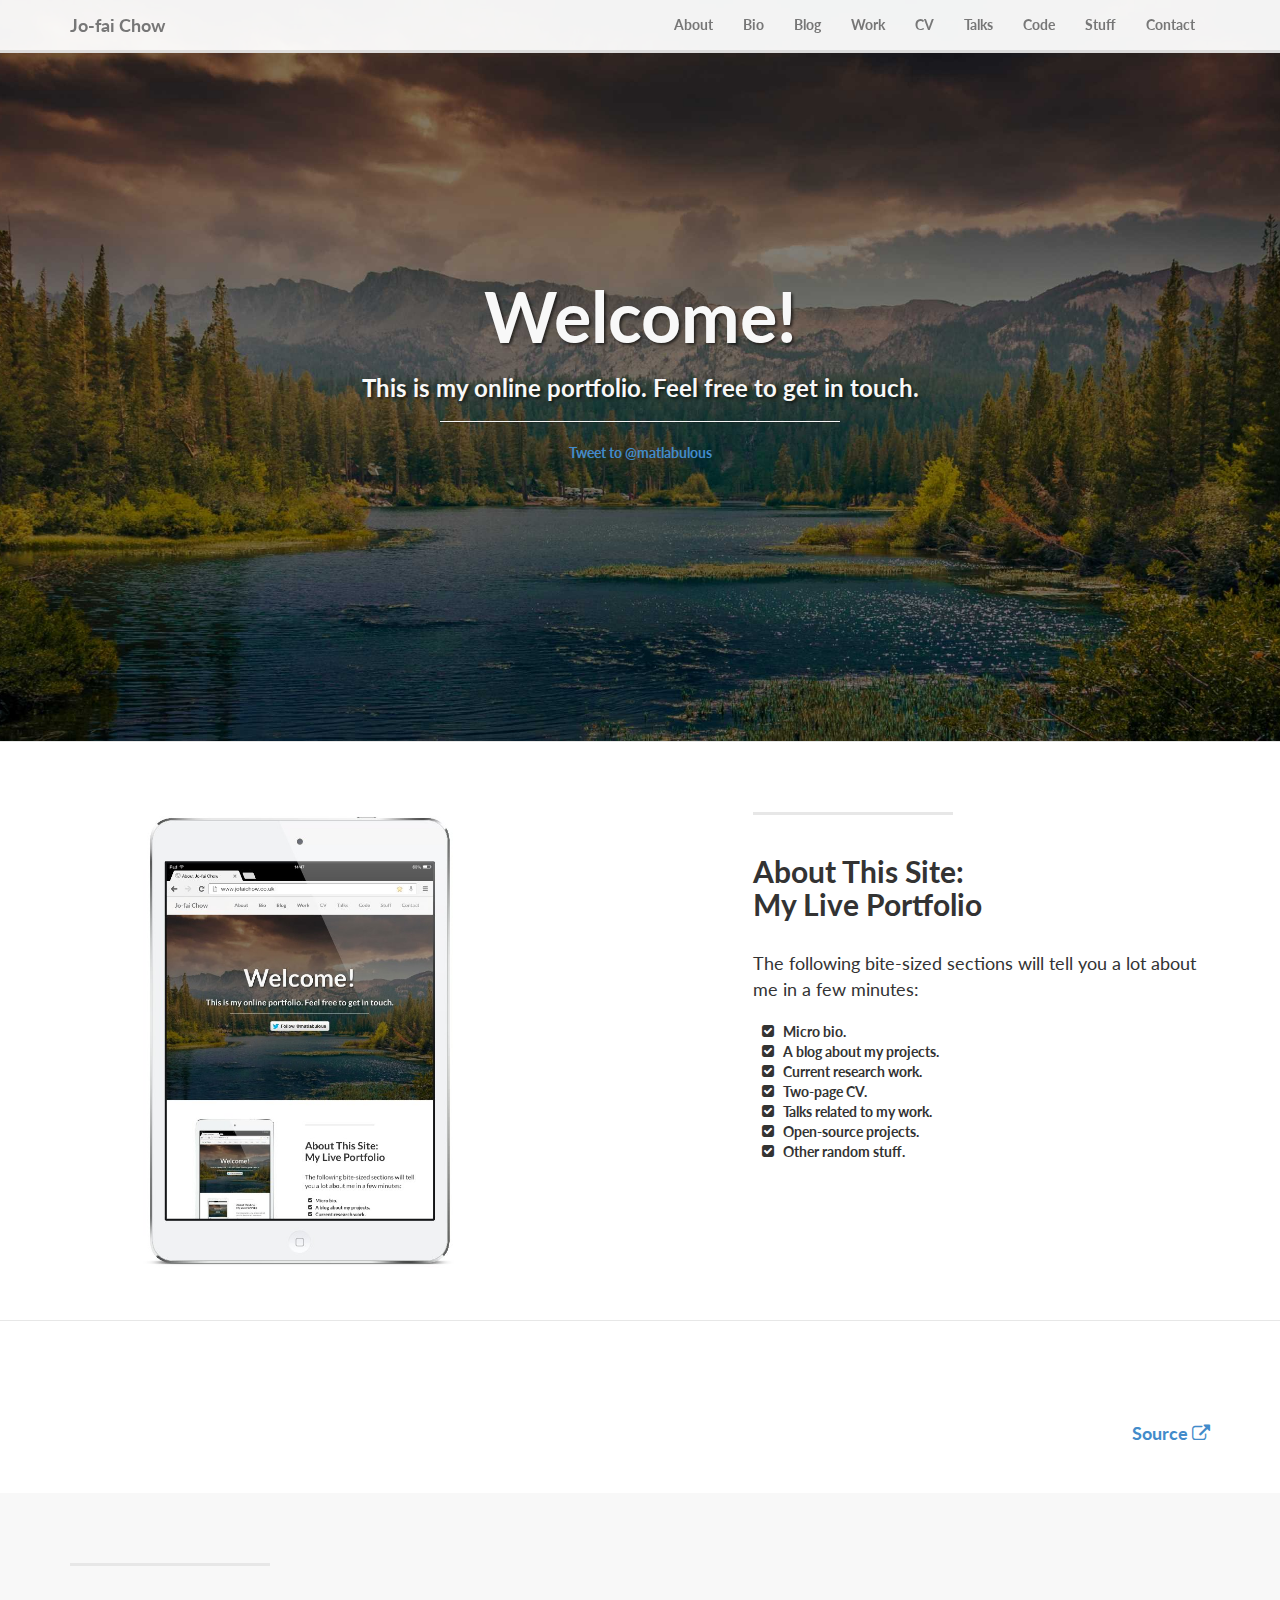
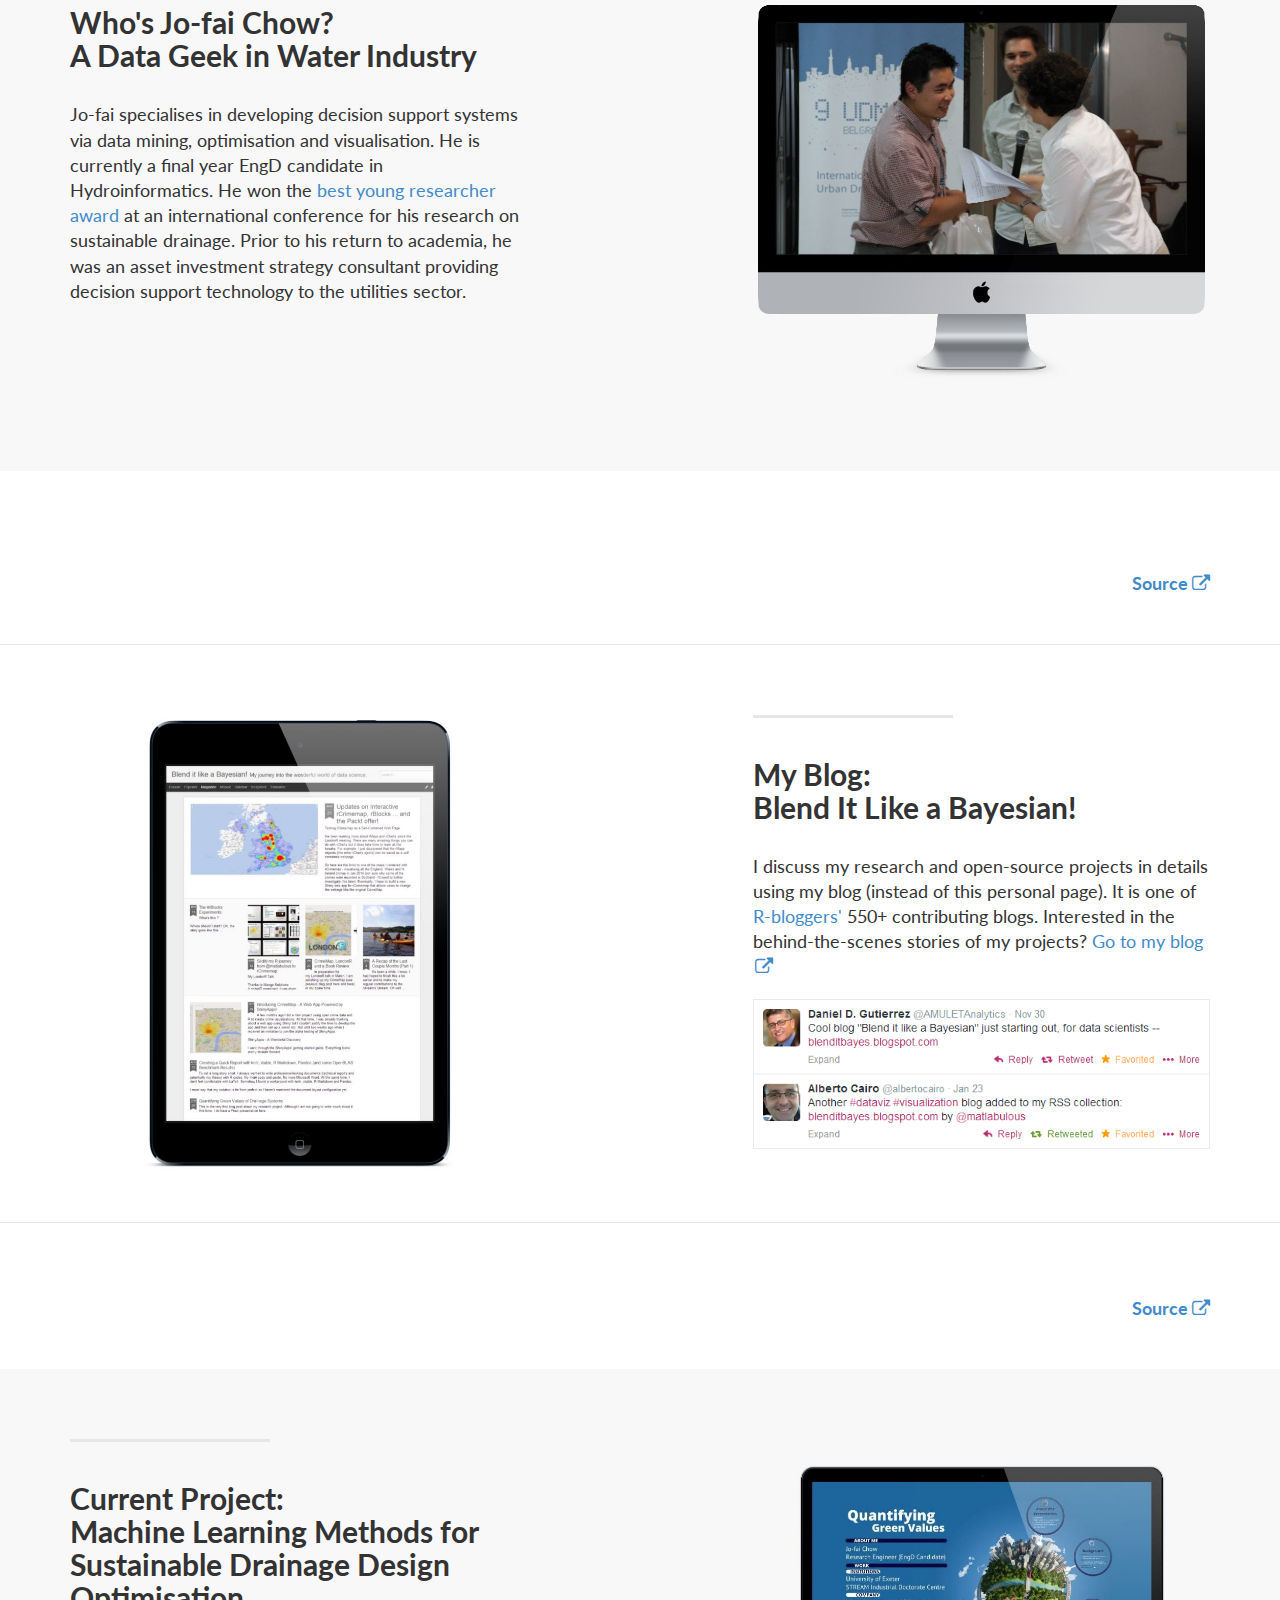
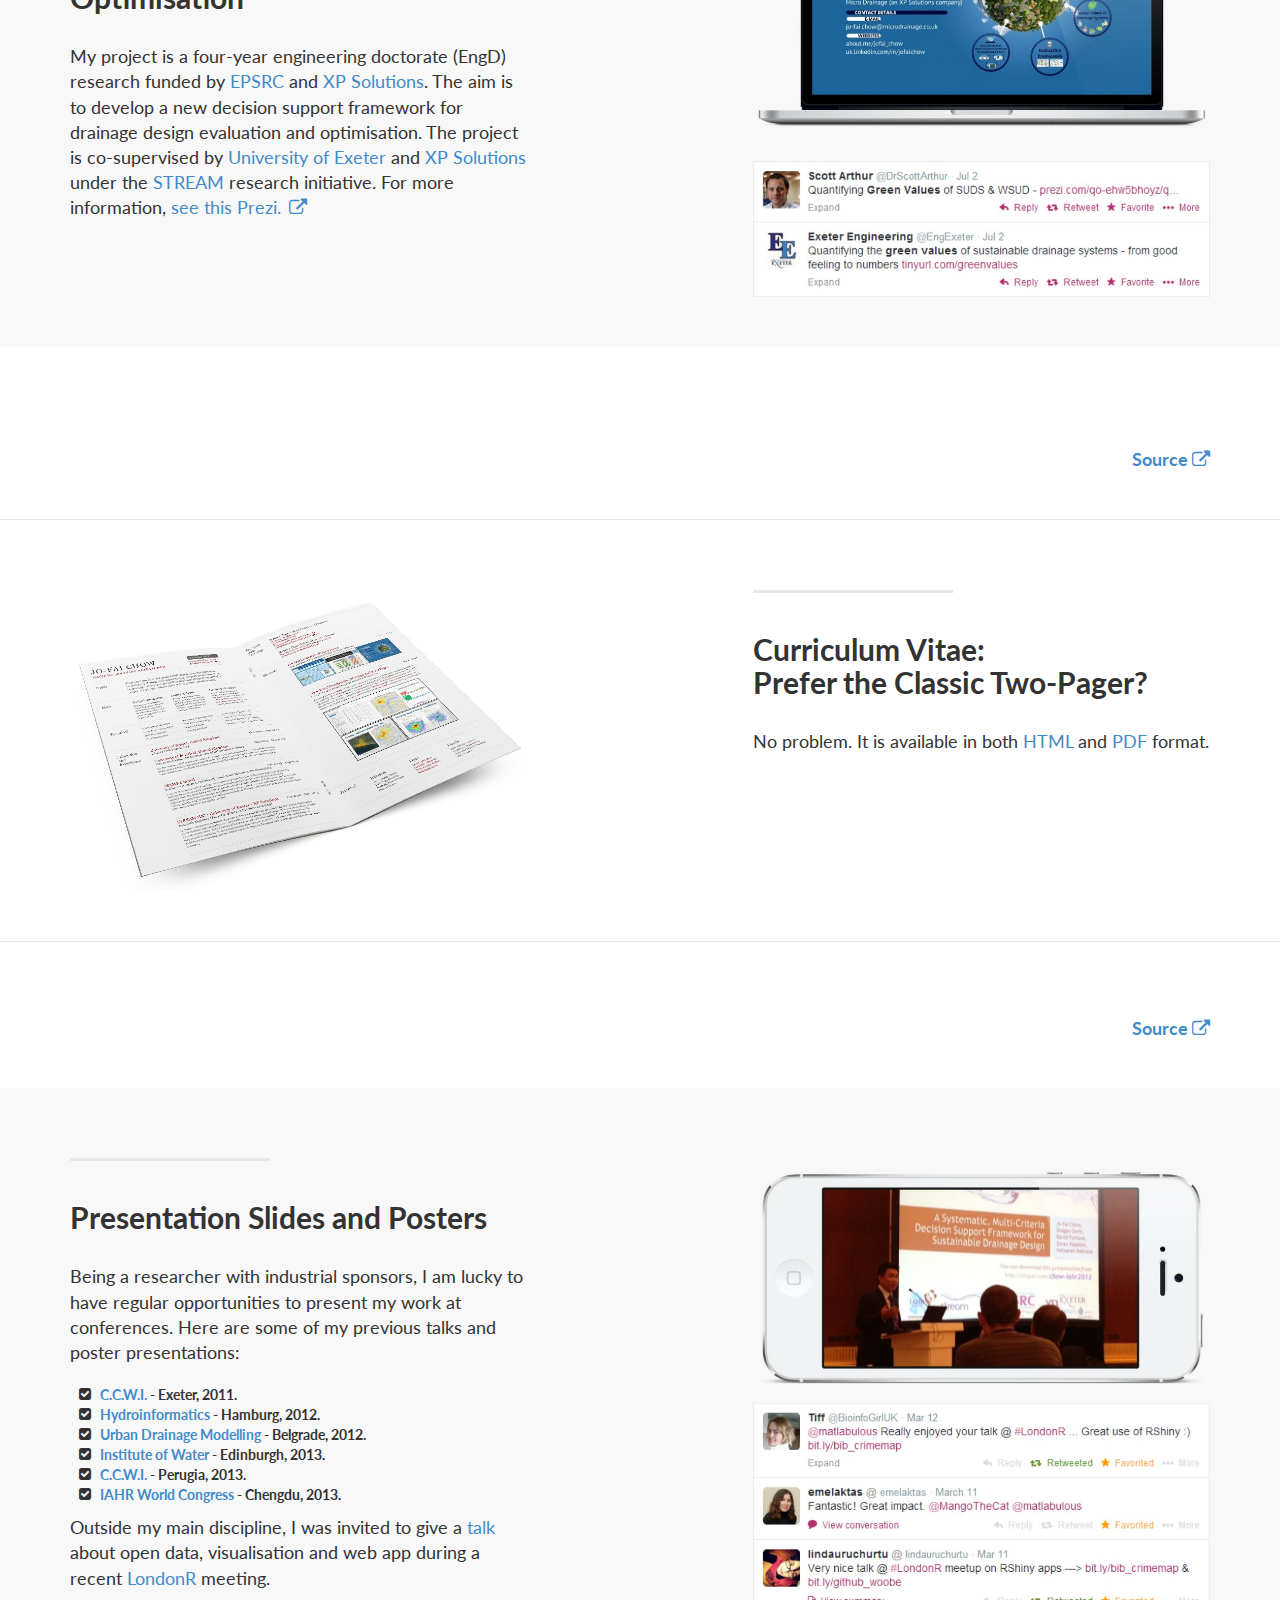
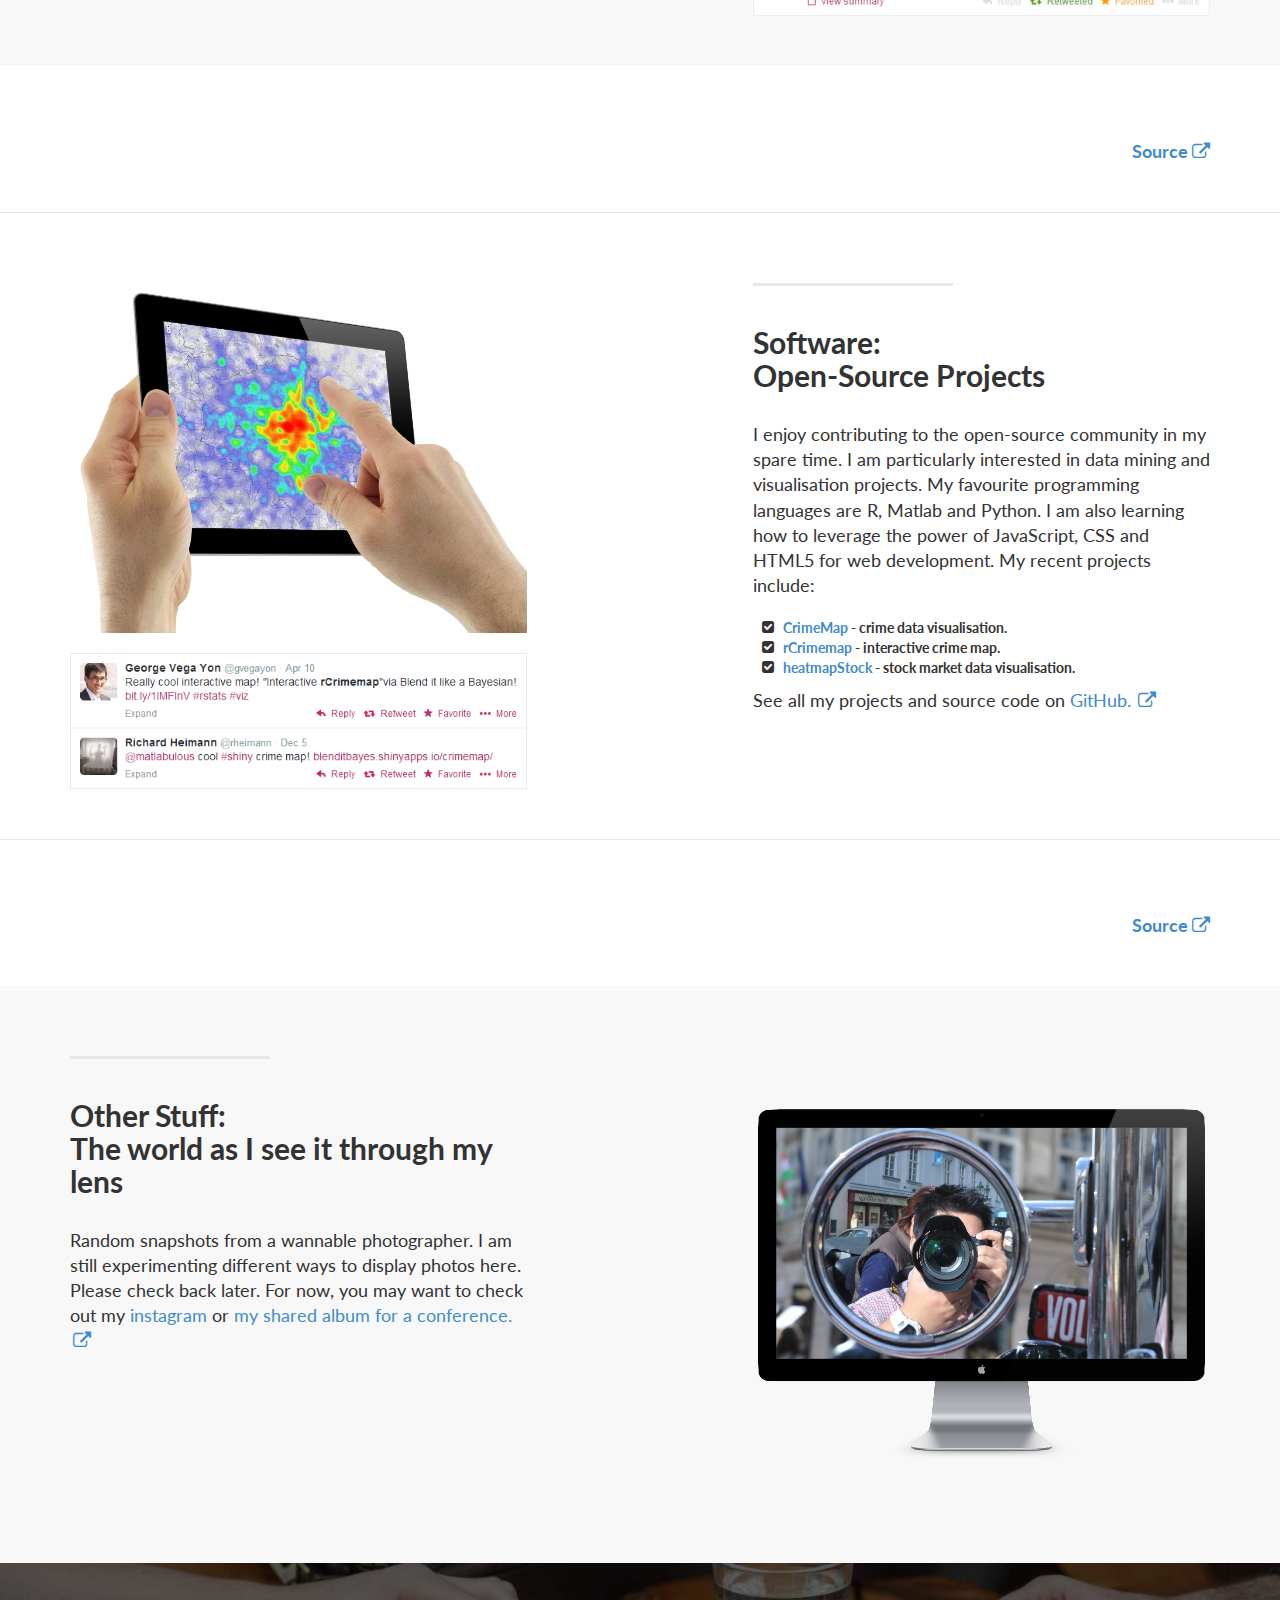
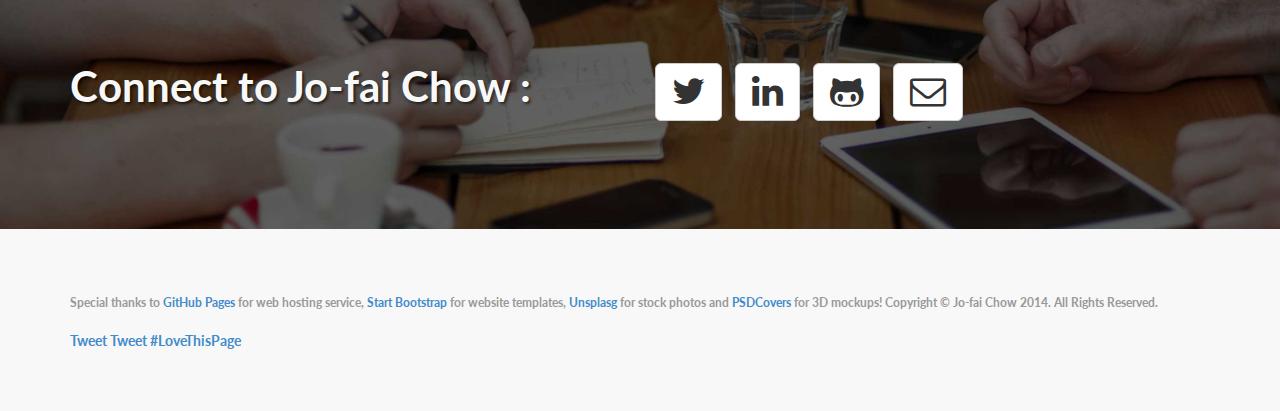
==== index.html @ 3db02e99 "fixed length of quote" ====
<!DOCTYPE html>
<html lang="en">


<!----------------------------------------------------------------------------->


<head>
    <meta charset="utf-8">
    <meta name="viewport" content="width=device-width, initial-scale=1.0">
    <meta name="description" content="Personal Website">
    <meta name="author" content="Jo-fai Chow">

    <title>About Jo-fai Chow</title>

    <!-- Bootstrap core CSS -->
    <link href="css/bootstrap.css" rel="stylesheet">

    <!-- Custom Google Web Font -->
    <link href="font-awesome/css/font-awesome.min.css" rel="stylesheet">
    <link href='http://fonts.googleapis.com/css?family=Lato:100,300,400,700,900,100italic,300italic,400italic,700italic,900italic' rel='stylesheet' type='text/css'>

    <!-- Add custom CSS here -->
    <link href="css/landing-page.css" rel="stylesheet">

</head>


<!----------------------------------------------------------------------------->


<body>


<!----------------------------------------------------------------------------->

    
    <nav class="navbar navbar-default navbar-fixed-top" role="navigation">
        
        <div class="container">
            <div class="navbar-header">
                <button type="button" class="navbar-toggle" data-toggle="collapse" data-target=".navbar-ex1-collapse">
                    <span class="sr-only">Toggle navigation</span>
                    <span class="icon-bar"></span>
                    <span class="icon-bar"></span>
                    <span class="icon-bar"></span>
                </button>
                <a class="navbar-brand" href="#top">Jo-fai Chow</a>                
                
            </div>

            <!-- Collect the nav links, forms, and other content for toggling -->
            <div class="collapse navbar-collapse navbar-right navbar-ex1-collapse">
                <ul class="nav navbar-nav">
                    <li><a href="#about">About</a></li>
                    <li><a href="#bio">Bio</a></li>
                    <li><a href="#blog">Blog</a></li>
                    <li><a href="#work">Work</a></li>					
                    <li><a href="#cv">CV</a></li>
                    <li><a href="#talks">Talks</a></li>
                    <li><a href="#code">Code</a></li>
                    <li><a href="#stuff">Stuff</a></li>
                    <li><a href="#connect">Contact</a></li>
                </ul>
            </div>
            <!-- /.navbar-collapse -->
            
        </div>
        <!-- /.container -->
    </nav>
    

<!----------------------------------------------------------------------------->    


    <section id="top">
    <div class="intro-header">
        <div class="container">
            <div class="row">
                <div class="col-lg-12">
                    <div class="intro-message">
                        <h1>Welcome!</h1>
                        <h3>This is my online portfolio. Feel free to get in touch.</h3>
                        <hr class="intro-divider">
                        
                          <a href="https://twitter.com/intent/tweet?screen_name=matlabulous" class="twitter-mention-button" data-size="large">Tweet to @matlabulous</a>
<script>!function(d,s,id){var js,fjs=d.getElementsByTagName(s)[0],p=/^http:/.test(d.location)?'http':'https';if(!d.getElementById(id)){js=d.createElement(s);js.id=id;js.src=p+'://platform.twitter.com/widgets.js';fjs.parentNode.insertBefore(js,fjs);}}(document, 'script', 'twitter-wjs');</script>
                    
                    </div>
                </div>
            </div>

        </div>
        <!-- /.container -->
    </div>
    <!-- /.intro-header -->
    </section>
    
    
<!----------------------------------------------------------------------------->    

    <section id="about">
    
    <div class="content-section-b">
        <div class="container">
            <div class="row">
                <div class="col-lg-5 col-lg-offset-1 col-sm-push-6  col-sm-6">
                    <hr class="section-heading-spacer">
                    <div class="clearfix"></div>
                    <h2 class="section-heading">About This Site:
                        <br>My Live Portfolio</h2>  
                      <p class="lead">
                        The following bite-sized sections will tell you a lot about me in a few minutes:
                        <ul class="fa-ul">
                          <li><i class="fa-li fa fa-check-square"></i>Micro bio.</li>
                          <li><i class="fa-li fa fa-check-square"></i>A blog about my projects.</li>
                          <li><i class="fa-li fa fa-check-square"></i>Current research work.</li>
                          <li><i class="fa-li fa fa-check-square"></i>Two-page CV.</li>
                          <li><i class="fa-li fa fa-check-square"></i>Talks related to my work.</li>
                          <li><i class="fa-li fa fa-check-square"></i>Open-source projects.</li>
                          <li><i class="fa-li fa fa-check-square"></i>Other random stuff.</li>                          
                        </ul>
					          </p>
                </div>
                <div class="col-lg-5 col-sm-pull-6  col-sm-6">
                    <br>
                    <img class="img-responsive" src="img/web_about.jpg" alt="">
                </div>
            </div>
        </div>
        <!-- /.container -->
    </div>
    <!-- /.content-section-b -->
    </section>

<!----------------------------------------------------------------------------->
    
     <div class="callout">
        <div class="container">
          <br>
          <h3><i class="fa fa-quote-left fa-fw pull-left"></i>
          A portfolio of work is a curated experience.
          It's an applicant's chance to shape the way that I'm viewing his or her 
          approach, methods, process, and best thinking.
          <i class="fa fa-quote-right fa-fw"></i>
          </h3>
          <h4>Liz Danzico, Creative Director, NPR
          <a href="http://www.core77.com/blog/events/nyc_creative_confab_preview_2_questions_for_liz_danzico_of_svas_interaction_design_mfa_program_13367.asp" target="_blank">Source <i class="fa fa-external-link"></i></a></h4>
          <br><br>
        </div>
      </div>

<!----------------------------------------------------------------------------->
    

    <section id="bio">
    <div class="content-section-a">
        <div class="container">
            <div class="row">
                <div class="col-lg-5 col-sm-6">
                    <hr class="section-heading-spacer">
                    <div class="clearfix"></div>
                    <h2 class="section-heading">Who's Jo-fai Chow?
                        <br>A Data Geek in Water Industry</h2>
                    <p class="lead">
          			      Jo-fai specialises in developing decision support systems via data mining, optimisation and visualisation. 
                      He is currently a final year EngD candidate in Hydroinformatics.
                      He won the <a href="http://emps.exeter.ac.uk/engineering/research/cws/news-events/news/title_232515_en.html" target="_blank">
                      best young researcher award</a> 
                      at an international conference for his research on sustainable drainage.
                      Prior to his return to academia, he was an asset investment strategy consultant providing 
                      decision support technology to the utilities sector.
					          </p>
                </div>
                <div class="col-lg-5 col-lg-offset-2 col-sm-6">
                    <br>
                    <img class="img-responsive" src="img/web_bio.jpg" alt="mockup_about">
                </div>
            </div>
        </div>
        <!-- /.container -->
    </div>
    <!-- /.content-section-a -->
    </section>
    
<!----------------------------------------------------------------------------->
    
     <div class="callout">
        <div class="container">
          <br>
          <h3><i class="fa fa-quote-left fa-fw pull-left"></i>
          The ability to take data - to be able to understand it, to process it, 
          to extract value from it, to visualize it, to communicate it - that’s 
          going to be a hugely important skill in the next decades.
          <i class="fa fa-quote-right fa-fw"></i>
          </h3>
          <h4>Hal Varian, Chief Economist, Google
          <a href="http://www.mckinsey.com/insights/innovation/hal_varian_on_how_the_web_challenges_managers" target="_blank">Source <i class="fa fa-external-link"></i></a></h4>
          <br><br>
        </div>
      </div>


<!----------------------------------------------------------------------------->        
    
    
    <section id="blog">
      
    <div class="content-section-b">
        <div class="container">
            <div class="row">
                <div class="col-lg-5 col-lg-offset-1 col-sm-push-6  col-sm-6">
                    <hr class="section-heading-spacer">
                    <div class="clearfix"></div>
                    <h2 class="section-heading">My Blog:
                        <br>Blend It Like a Bayesian!</h2>
                    <p class="lead">
                    I discuss my research and open-source projects in details using my blog (instead of this personal page).
                    It is one of <a href="http://www.r-bloggers.com/" target="_blank">R-bloggers'</a> 550+ contributing blogs.
                    Interested in the behind-the-scenes stories of my projects?
                    <a href="http://blenditbayes.blogspot.co.uk/" target="_blank"> Go to my blog <i class="fa fa-external-link fa-fw"></i></a>
                    </p>
  				<img class="img-responsive" src="img/web_blog_tweets.png" alt=""></a>
                </div>
                <div class="col-lg-5 col-sm-pull-6  col-sm-6">
                    <br>
                    <img class="img-responsive" src="img/web_blog.jpg" alt="">
                </div>
            </div>

        </div>
        <!-- /.container -->

    </div>
    <!-- /.content-section-b -->
    </section>



<!----------------------------------------------------------------------------->
    
     <div class="callout">
        <div class="container">
          <br>
          <h3><i class="fa fa-quote-left fa-fw pull-left"></i>
          What you do after you create your content is what truly counts.
          <i class="fa fa-quote-right fa-fw"></i>
          </h3>
          <h4>Gary Vaynerchuk, CEO, VaynerMedia
            <a href="http://codecondo.com/blogging-quotes-writers/" target="_blank">Source <i class="fa fa-external-link"></i></a></h4>
          <br><br>
        </div>
      </div>

    
<!----------------------------------------------------------------------------->    
    

    <section id="work">
    <div class="content-section-a">
        <div class="container">
            <div class="row">
                <div class="col-lg-5 col-sm-6">
                    <hr class="section-heading-spacer">
                    <div class="clearfix"></div>
                    <h2 class="section-heading">Current Project:
                        <br>Machine Learning Methods for Sustainable Drainage Design Optimisation</h2>
                    <p class="lead">
                	    My project is a four-year engineering doctorate (EngD) research funded by 
						          <a href="http://www.epsrc.ac.uk/Pages/default.aspx" target="_blank">EPSRC</a>
						          and <a href="http://xpsolutions.com/" target="_blank">XP Solutions</a>.
                      The aim is to develop a new decision support framework for drainage design evaluation and optimisation.
						          The project is co-supervised by 
          						<a href="http://emps.exeter.ac.uk/engineering/research/cws/" target="_blank">University of Exeter</a>
          						and <a href="http://xpsolutions.com/" target="_blank">XP Solutions</a>
          						under the <a href="http://www.stream-idc.net/index.php" target="_blank">STREAM</a> research initiative.
                      For more information,
            			    <a href="http://prezi.com/qo-ehw5bhoyz/quantifying-green-values/?utm_campaign=share&utm_medium=copy" target="_blank">
						          see this Prezi. <i class="fa fa-external-link fa-fw"></i></a>
					          </p>
                </div>
                <div class="col-lg-5 col-lg-offset-2 col-sm-6">
                    <br>
                    <img class="img-responsive" src="img/web_work.jpg" alt="">
                </div>
            </div>
        </div>
        <!-- /.container -->
    </div>
    <!-- /.content-section-a -->
    </section>
    

<!----------------------------------------------------------------------------->
    
     <div class="callout">
     <br>
        <div class="container">
          
          <h3><i class="fa fa-quote-left fa-fw pull-left"></i>
          Shaping careers, delivering innovation.
          Working with industry on transformative research
          to underpin a sustainable water future.
          <i class="fa fa-quote-right fa-fw"></i>
          </h3>
          <h4>STREAM Industrial Doctorate Centre
            <a href="http://www.aengd.org.uk/files/7313/5360/0162/STREAM_A0_Poster_2012_PRESS-optimised-A4.pdf" target="_blank">Source <i class="fa fa-external-link"></i></a></h4>
          
        </div>
        <br><br>
      </div>



<!----------------------------------------------------------------------------->    


    <section id="cv">
    <div class="content-section-b">
        <div class="container">
            <div class="row">
                <div class="col-lg-5 col-lg-offset-1 col-sm-push-6  col-sm-6">
                    <hr class="section-heading-spacer">
                    <div class="clearfix"></div>
                    <h2 class="section-heading">Curriculum Vitae:
                        <br>Prefer the Classic Two-Pager?</h2>  
                    <p class="lead">
                			No problem. It is available in both
  						        <a href="http://woobe.bitbucket.org/CV/jofaichow.html" target="_blank">HTML</a>
							        and
							        <a href="http://woobe.bitbucket.org/CV/JofaiChow_DataGeek.pdf" target="_blank">PDF</a> format.
					          </p>
                </div>
                <div class="col-lg-5 col-sm-pull-6  col-sm-6">
                    <br>
                    <img class="img-responsive" src="img/web_cv.jpg" alt="">
                </div>
            </div>
        </div>
        <!-- /.container -->
    </div>
    <!-- /.content-section-b -->
    </section>


<!----------------------------------------------------------------------------->
    
     <div class="callout">
     <br>
        <div class="container">
          
          <h3><i class="fa fa-quote-left fa-fw pull-left"></i>
          I try to please everyone.
          <i class="fa fa-quote-right fa-fw"></i>
          </h3>
          <h4>Ang Lee, Film Director
            <a href="http://www.theguardian.com/film/2000/nov/03/awardsandprizes.culture" target="_blank">Source <i class="fa fa-external-link"></i></a></h4>
          
        </div>
        <br><br>
      </div>


  
<!----------------------------------------------------------------------------->    

    
    <section id="talks">
    <div class="content-section-a">
        <div class="container">
            <div class="row">
                <div class="col-lg-5 col-sm-6">
                    <hr class="section-heading-spacer">
                    <div class="clearfix"></div>
                    <h2 class="section-heading">Presentation Slides and Posters</h2>
                    <p class="lead">
                      Being a researcher with industrial sponsors, I am lucky to have regular opportunities to present
                      my work at conferences. Here are some of my previous talks and poster presentations: 
                      
                      <ul class="fa-ul">
                          <li><i class="fa-li fa fa-check-square"></i>
                            <a href="http://www.slideshare.net/JofaiChow/designing-sustainable-drainage-systems" target="_blank">C.C.W.I.</a>
                            - Exeter, 2011.
                          </li>
                          <li><i class="fa-li fa fa-check-square"></i>
                            <a href="http://www.slideshare.net/JofaiChow/developing-a-new-decision-support-system-for-suds" target="_blank">Hydroinformatics</a>
                            - Hamburg, 2012.
                          </li>
                          <li><i class="fa-li fa fa-check-square"></i>
                            <a href="http://www.slideshare.net/JofaiChow/conference-poster-27968271" target="_blank">Urban Drainage Modelling</a>
                            - Belgrade, 2012.
                          </li>
                          <li><i class="fa-li fa fa-check-square"></i>
                            <a href="http://www.slideshare.net/JofaiChow/quantifying-the-performance-costs" target="_blank">Institute of Water</a>
                            - Edinburgh, 2013.
                          </li>
                          <li><i class="fa-li fa fa-check-square"></i>
                            <a href="http://www.slideshare.net/JofaiChow/a-systematic-multicriteria-decision-support-framework-for-sustainable-drainage-design" target="_blank">C.C.W.I.</a>
                            - Perugia, 2013.
                          </li>
                          <li><i class="fa-li fa fa-check-square"></i>
                            <a href="http://www.slideshare.net/JofaiChow/2013-presentation-iahr" target="_blank">IAHR World Congress</a>
                            - Chengdu, 2013.
                          </li>
                      </ul>
                      
                    <p class="lead">
                      Outside my main discipline, I was invited to give a
					            <a href="http://www.jofaichow.co.uk/2014_03_11_LondonR/" target="_blank">talk</a>
                      about open data, visualisation and web app during a recent <a href="http://www.londonr.org/index.html" target="_blank">LondonR</a> meeting.                       
                    </p>
                </div>
                <div class="col-lg-5 col-lg-offset-2 col-sm-6">
                    <br>
                    <img class="img-responsive" src="img/web_talks.jpg" alt="">
                </div>
            </div>
        </div>
        <!-- /.container -->
    </div>
    <!-- /.content-section-a -->
    </section>


<!----------------------------------------------------------------------------->
    
     <div class="callout">
     <br>
        <div class="container">
          
          <h3><i class="fa fa-quote-left fa-fw pull-left"></i>
          There is no such thing as presentation talent, it is called Presentation Skills.
          <i class="fa fa-quote-right fa-fw"></i>
          </h3>
          <h4>David Phillips,  thepresentationskills.com
            <a href="http://www.thepresentationskills.com/a-page-with-quotes-about-presentation-skills/" target="_blank">Source <i class="fa fa-external-link"></i></a></h4>
          
        </div>
        <br><br>
      </div>





<!----------------------------------------------------------------------------->    
    
    <section id="code">
    <div class="content-section-b">

        <div class="container">

            <div class="row">
                <div class="col-lg-5 col-lg-offset-1 col-sm-push-6  col-sm-6">
                    <hr class="section-heading-spacer">
                    <div class="clearfix"></div>
                    <h2 class="section-heading">Software:
                        <br>Open-Source Projects</h2>
                    <p class="lead">
                      I enjoy contributing to the open-source community in my spare time.
                      I am particularly interested in data mining and visualisation projects. 
					            My favourite programming languages are R, Matlab and Python. 
					            I am also learning how to leverage the power of JavaScript, CSS and HTML5 for web development.
                      My recent projects include:
                      
                      <ul class="fa-ul">
                          <li><i class="fa-li fa fa-check-square"></i>
                            <a href="https://blenditbayes.shinyapps.io/crimemap/" target="_blank">CrimeMap</a>
                            - crime data visualisation.    
                          </li>
                          <li><i class="fa-li fa fa-check-square"></i>
                            <a href="https://github.com/woobe/rCrimemap" target="_blank">rCrimemap</a>
                            - interactive crime map.
                          </li>
                          <li><i class="fa-li fa fa-check-square"></i>
                            <a href="https://blenditbayes.shinyapps.io/heatmapStock/" target="_blank">heatmapStock</a>
                          - stock market data visualisation.
                          </li>
                      </ul>
                    </p>
                      
                      
                    <p class="lead">
                      See all my projects and source code on
            		      <a href="https://github.com/woobe/rApps" target="_blank"> GitHub. 
                        <i class="fa fa-external-link fa-fw"></i></a>
                    </p>
                </div>
                <div class="col-lg-5 col-sm-pull-6  col-sm-6">
                    <br>
                    <img class="img-responsive" src="img/web_code.jpg" alt="">
					          <br>
					          <img class="img-responsive" src="img/web_code_tweets.png" alt=""></a>
                </div>
            </div>

        </div>
        <!-- /.container -->

    </div>
    <!-- /.content-section-b -->
    </section>
    

<!----------------------------------------------------------------------------->
    
     <div class="callout-code-crimemap">
        <div class="container">
          <br>
          <h3><i class="fa fa-quote-left fa-fw pull-left"></i>
          Visualization of the Week: CrimeMap.
          <i class="fa fa-quote-right fa-fw"></i>
          </h3>
          <h4>Daniel Gutierrez, insideBIGDATA
            <a href="http://inside-bigdata.com/2013/11/30/visualization-week-crimemap/" target="_blank">Source <i class="fa fa-external-link"></i></a></h4>
          <br><br>
        </div>
      </div>




<!----------------------------------------------------------------------------->    
    
    
    <section id="stuff">
    <div class="content-section-a">
        <div class="container">
            <div class="row">
                <div class="col-lg-5 col-sm-6">
                    <hr class="section-heading-spacer">
                    <div class="clearfix"></div>
                    <h2 class="section-heading">Other Stuff:
                        <br>The world as I see it through my lens</h2>
                    <p class="lead">
                      Random snapshots from a wannable photographer. 
					            I am still experimenting different ways to display photos here.
					            Please check back later.
					            For now, you may want to check out my 
          					  <a href="http://instagram.com/woobe1208" target="_blank">instagram</a>					  
          					  or 
                      <a href="http://hikom.grf.bg.ac.rs/9UDM/PhotoGallery.html" target="_blank">
          					  my shared album for a conference. <i class="fa fa-external-link fa-fw"></i></a>
					          </p>
							  
                </div>
                <div class="col-lg-5 col-lg-offset-2 col-sm-6">
                    <br>
                    <img class="img-responsive" src="img/web_photo.jpg" alt="">
                </div>
            </div>
        </div>
        <!-- /.container -->
    </div>
    <!-- /.content-section-a -->
    </section>
    

<!----------------------------------------------------------------------------->


    <section id="connect">
    <div class="banner">
        <div class="container">
            <div class="row">
                <div class="col-lg-6">
                    <h2>Connect to Jo-fai Chow :</h2>
                    <br>
                </div>
                <div class="col-lg-6">
                    <ul class="list-inline intro-social-buttons">
                          <li>
                            <a href="https://twitter.com/matlabulous/" class="btn btn-default btn-lg" target="_blank">
                            <i class="fa fa-twitter fa-2x"></i> <span class="network-name"></span></a>    
                          </li>
                          <li>
                            <a href="https://www.linkedin.com/in/jofaichow" class="btn btn-default btn-lg" target="_blank">
                            <i class="fa fa-linkedin fa-2x"></i> <span class="network-name"></span></a>    
                          </li>
                          <li>
                            <a href="https://github.com/woobe" class="btn btn-default btn-lg" target="_blank">
                            <i class="fa fa-github-alt fa-2x"></i> <span class="network-name"></span></a>    
                          </li>
                          <li>
                            <a href="mailto:jofai.chow@gmail.com" class="btn btn-default btn-lg">
                            <i class="fa fa-envelope-o fa-2x"></i> <span class="network-name"></span></a>    
                          </li>
                    </ul>
                </div>
            </div>

        </div>
        <!-- /.container -->
    </div>
    <!-- /.banner -->
    </section>
    
    
	
	
<!----------------------------------------------------------------------------->    


    <footer>
        <div class="container">
            <div class="row">
                <div class="col-lg-12">

                    <p class="copyright text-muted small">
                      Special thanks to
                      <a href="https://pages.github.com/" target="_blank">GitHub Pages</a> for web hosting service,
            					<a href="http://startbootstrap.com/" target="_blank">Start Bootstrap</a> for website templates, 
            					<a href="http://unsplash.com/" target="_blank">Unsplasg</a> for stock photos and
            					<a href="http://www.psdcovers.com/" target="_blank">PSDCovers</a> for 3D mockups!
                      Copyright &copy; Jo-fai Chow 2014. All Rights Reserved.
                    </p>

                    <p><br>
                    
                      <a href="https://twitter.com/share" class="twitter-share-button" data-via="matlabulous" data-size="large">Tweet</a>
<script>!function(d,s,id){var js,fjs=d.getElementsByTagName(s)[0],p=/^http:/.test(d.location)?'http':'https';if(!d.getElementById(id)){js=d.createElement(s);js.id=id;js.src=p+'://platform.twitter.com/widgets.js';fjs.parentNode.insertBefore(js,fjs);}}(document, 'script', 'twitter-wjs');</script>

                    <a href="https://twitter.com/intent/tweet?button_hashtag=LoveThisPage" class="twitter-hashtag-button" data-size="large" data-related="matlabulous" data-url="http://www.jofaichow.co.uk">Tweet #LoveThisPage</a>
<script>!function(d,s,id){var js,fjs=d.getElementsByTagName(s)[0],p=/^http:/.test(d.location)?'http':'https';if(!d.getElementById(id)){js=d.createElement(s);js.id=id;js.src=p+'://platform.twitter.com/widgets.js';fjs.parentNode.insertBefore(js,fjs);}}(document, 'script', 'twitter-wjs');</script>

          					</p>
					
                </div>
            </div>
        </div>
    </footer>
    
    
<!----------------------------------------------------------------------------->    
    

    <!-- JavaScript -->
    <script src="js/jquery-1.10.2.js"></script>
    <script src="js/bootstrap.js"></script>


<!----------------------------------------------------------------------------->  


<script>
  (function(i,s,o,g,r,a,m){i['GoogleAnalyticsObject']=r;i[r]=i[r]||function(){
  (i[r].q=i[r].q||[]).push(arguments)},i[r].l=1*new Date();a=s.createElement(o),
  m=s.getElementsByTagName(o)[0];a.async=1;a.src=g;m.parentNode.insertBefore(a,m)
  })(window,document,'script','//www.google-analytics.com/analytics.js','ga');

  ga('create', 'UA-43040424-2', 'jofaichow.co.uk');
  ga('send', 'pageview');

</script>


<!----------------------------------------------------------------------------->  
  
</body>

</html>
---- css/landing-page.css ----
body, html {
	height: 100%;
	width: 100%;
}

body, h1, h2, h3, h4, h5, h6 {
	font-family: "Lato", "Helvetica Neue", Helvetica, Arial, sans-serif;
	font-weight: 700;
}

.lead {
	font-size: 18px;
	font-weight: 400;
}

.intro-header {
	padding-top: 50px; /* If you're making other pages, make sure there is 50px of padding to make sure the navbar doesn't overlap content! */
	padding-bottom: 50px;
	color: #f8f8f8;
	background: url(../img/web_header.jpg) no-repeat center center;
	background-size: cover;
	text-align: center;
}

.intro-message {
	position: relative;
	padding-top: 20%;
	padding-bottom: 20%;
}

.intro-message > h1 {
	margin: 0;
	font-size: 5em;
	text-shadow: 2px 2px 3px rgba(0, 0, 0, 0.6);
}

.intro-divider {
	width: 400px;
	border-top: 1px solid #f8f8f8;
	border-bottom: 1px solid rgba(0, 0, 0, 0.2);
}

.intro-message > h3 {
	text-shadow: 2px 2px 3px rgba(0, 0, 0, 0.6);
}

@media (max-width: 767px) {
	.intro-message {
		padding-bottom: 15%;
	}

	.intro-message > h1 {
		font-size: 3em;
	}

	ul.intro-social-buttons > li {
		display: block;
		margin-bottom: 20px;
		padding: 0;
	}

	ul.intro-social-buttons > li:last-child {
		margin-bottom: 0;
	}

	.intro-divider {
		width: 100%;
	}
}

.network-name {
	text-transform: uppercase;
	font-size: 14px;
	font-weight: 400;
	letter-spacing: 2px;
}

.content-section-a {
	background-color: #f8f8f8;
	padding: 50px 0;
}

.content-section-b {
	border-top: 1px solid #e7e7e7;
	border-bottom: 1px solid #e7e7e7;
	padding: 50px 0;
}

.section-heading {
	margin-bottom: 30px;
}

.section-heading-spacer {
	border-top: 3px solid #e7e7e7;
	width: 200px;
	float: left;
}

.banner {
	padding: 100px 0;
	color: #f8f8f8;
	background: url(../img/web_banner.jpg) no-repeat center center;
	background-size: cover;
}

.banner h2 {
	margin: 0;
	text-shadow: 2px 2px 3px rgba(0, 0, 0, 0.6);
	font-size: 3em;
}

.banner ul {
	margin-bottom: 0;
}

.banner-social-buttons {
	float: right;
	margin-top: 0;
}

@media (max-width: 1199px) {
	ul.banner-social-buttons {
		float: left;
		margin-top: 15px;
	}	
}

@media (max-width: 767px) {
	.banner h2 {
		margin: 0;
		text-shadow: 2px 2px 3px rgba(0, 0, 0, 0.6);
		font-size: 3em;
	}

	ul.banner-social-buttons > li {
		display: block;
		margin-bottom: 20px;
		padding: 0;
	}

	ul.banner-social-buttons > li:last-child {
		margin-bottom: 0;
	}	
}

footer {
	background-color: #f8f8f8;
	padding: 50px 0;
}

p.copyright {
	margin: 15px 0 0;
}

.navbar {
    background: rgba(255,255,255,0.95);
    border-bottom: 3px solid rgba(0,0,0,0.1);
}

/* Callout */

.callout {
  color: #ffffff;
  display: table;
  height: 50px;
  width: 100%;
  vertical-align: middle;
  background: url(../img/quote_001.jpg) no-repeat center center fixed; 
  -webkit-background-size: cover;
  -moz-background-size: cover;
  -o-background-size: cover;
  background-size: cover;
}

.callout h4 {
  text-align: right;
}

/* Callout */

.callout-code-crimemap {
  color: #ffffff;
  display: table;
  height: 50px;
  width: 100%;
  vertical-align: middle;
  background: url(../img/quote_002.jpg) no-repeat center center fixed; 
  -webkit-background-size: cover;
  -moz-background-size: cover;
  -o-background-size: cover;
  background-size: cover;
}

.callout-code-crimemap h4 {
  text-align: right;
}
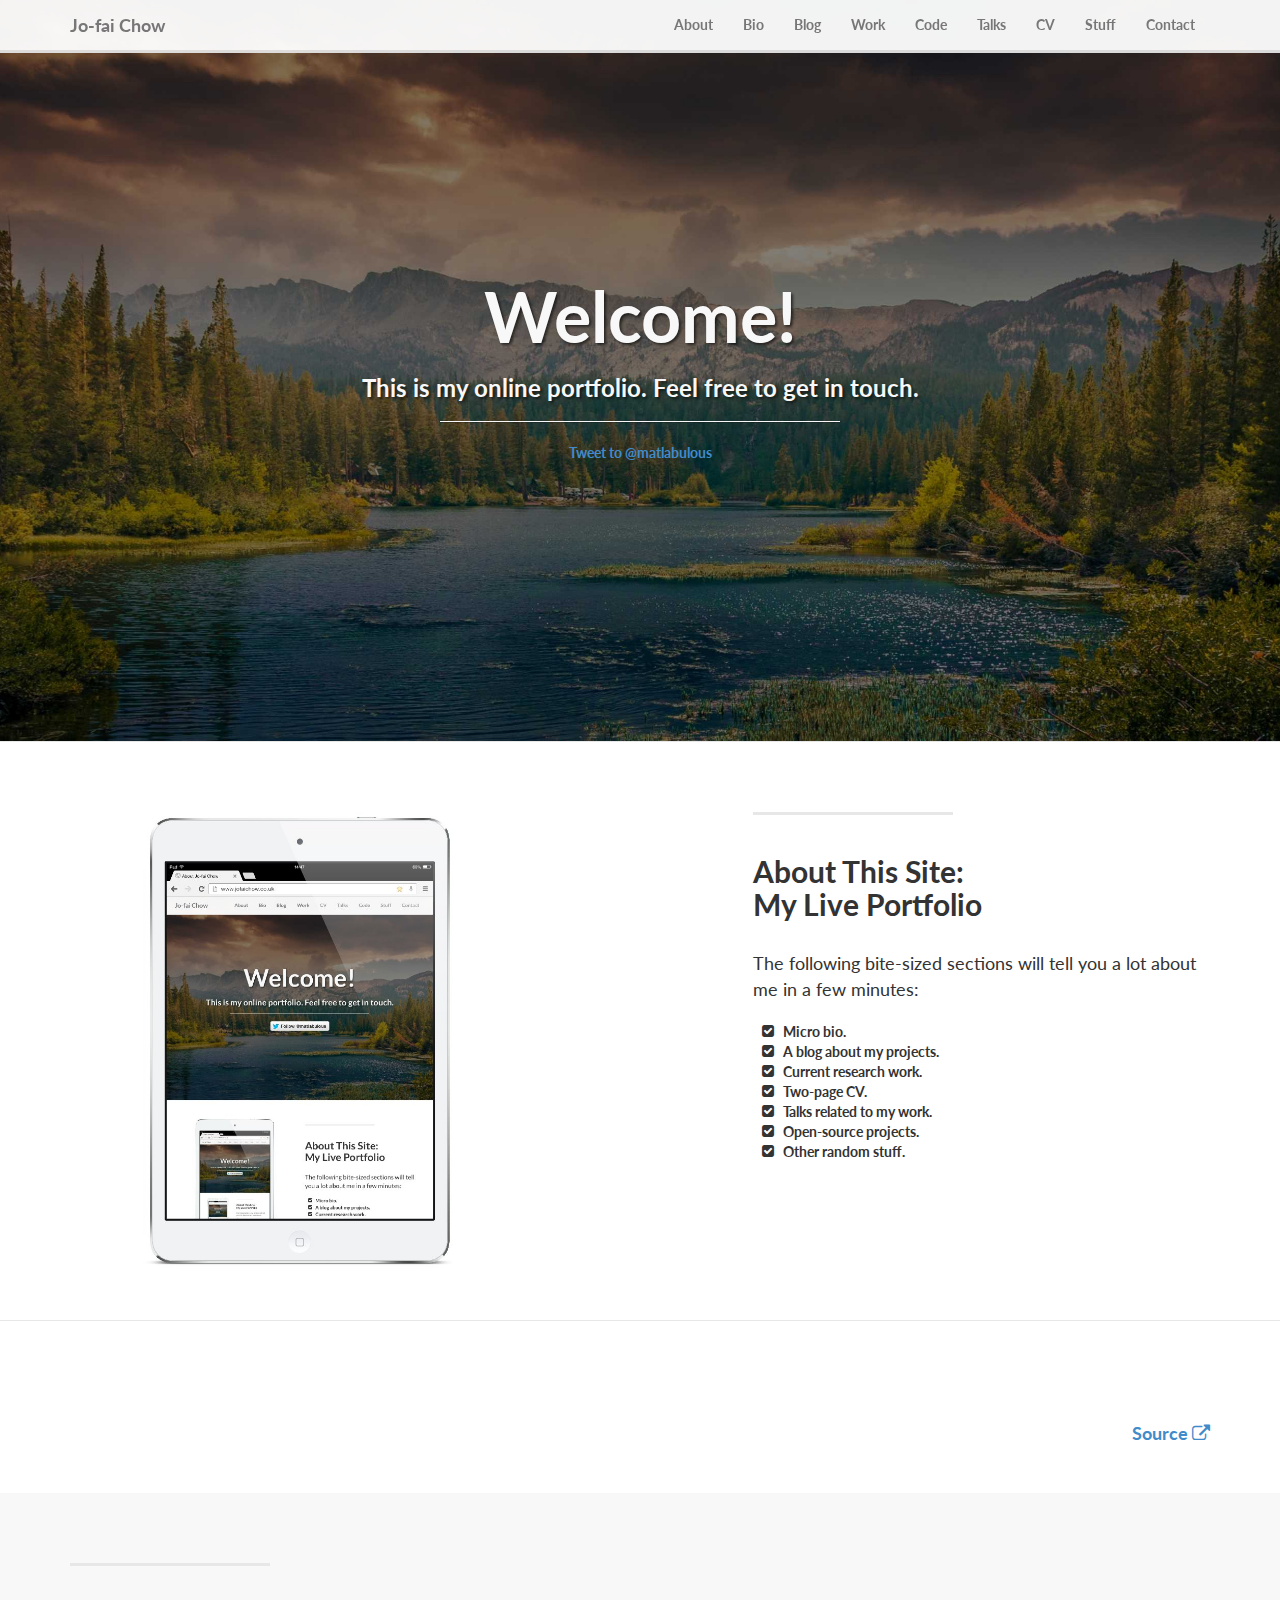
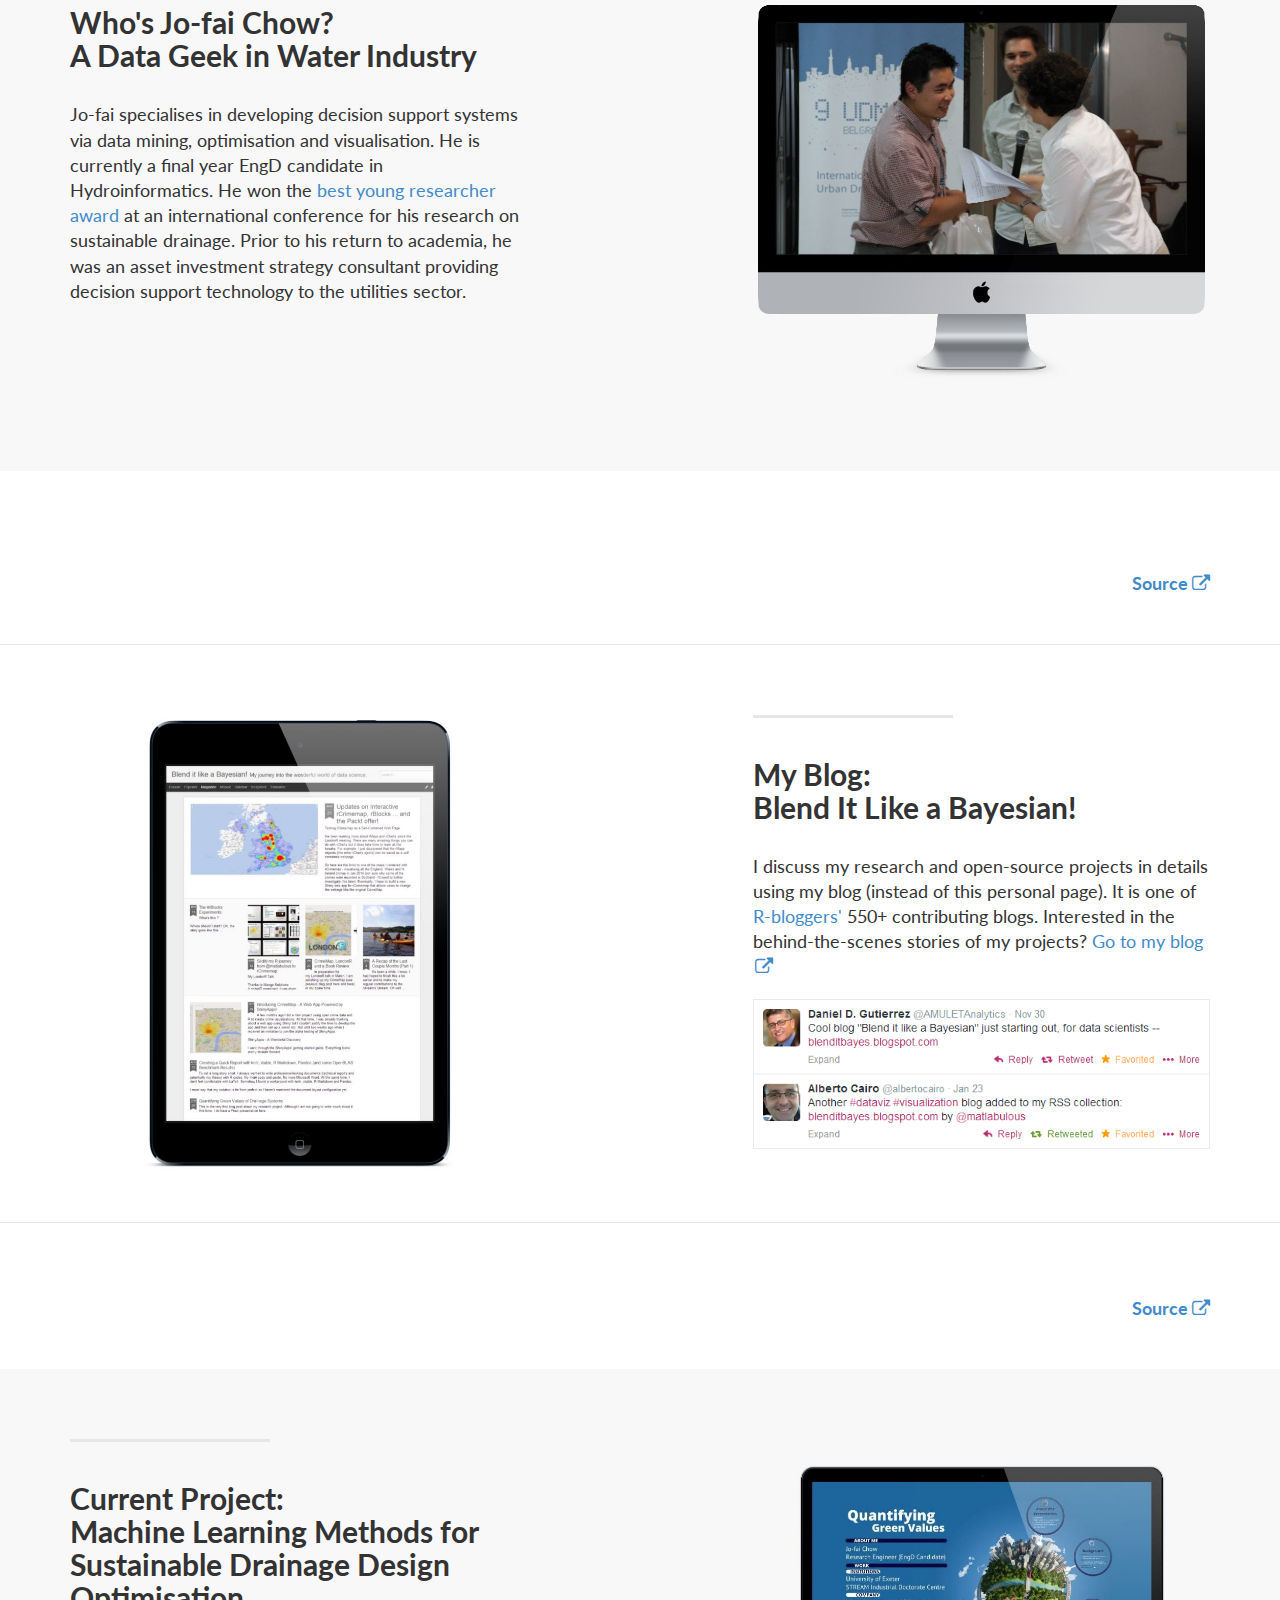
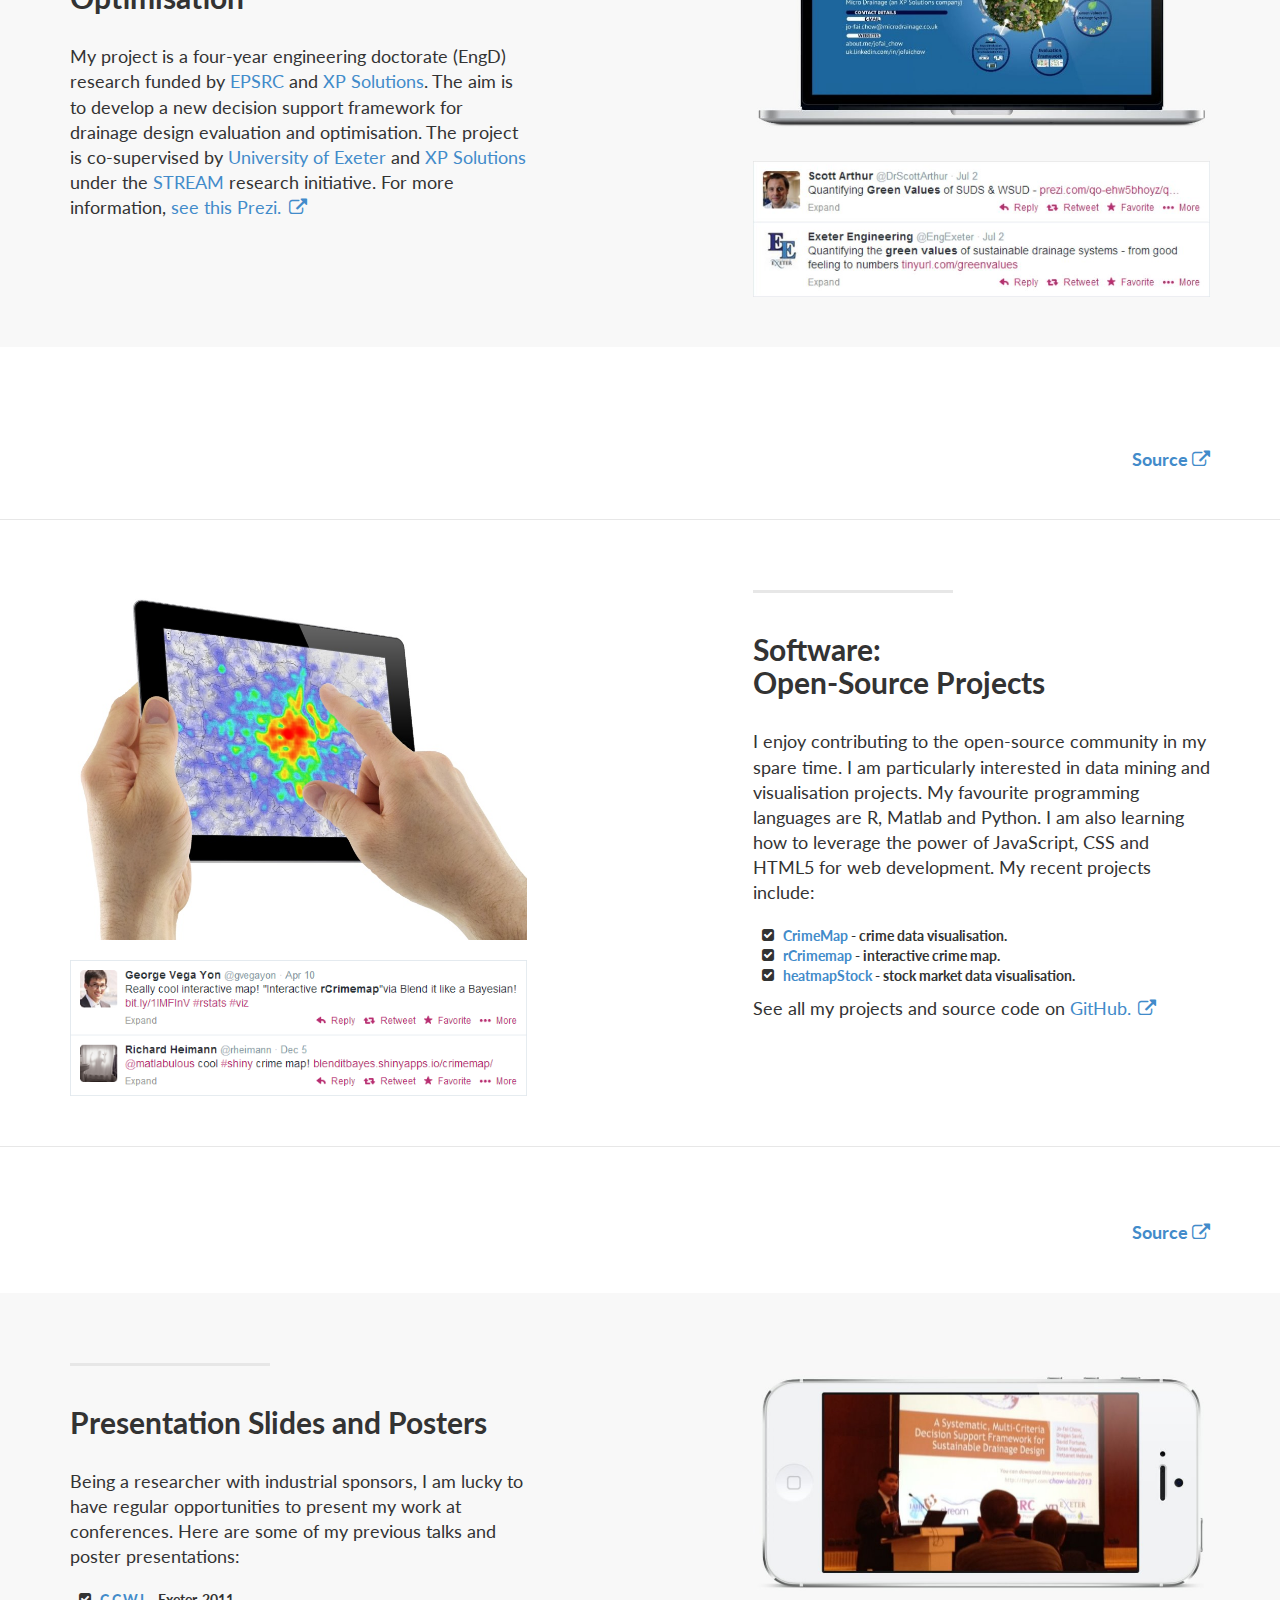
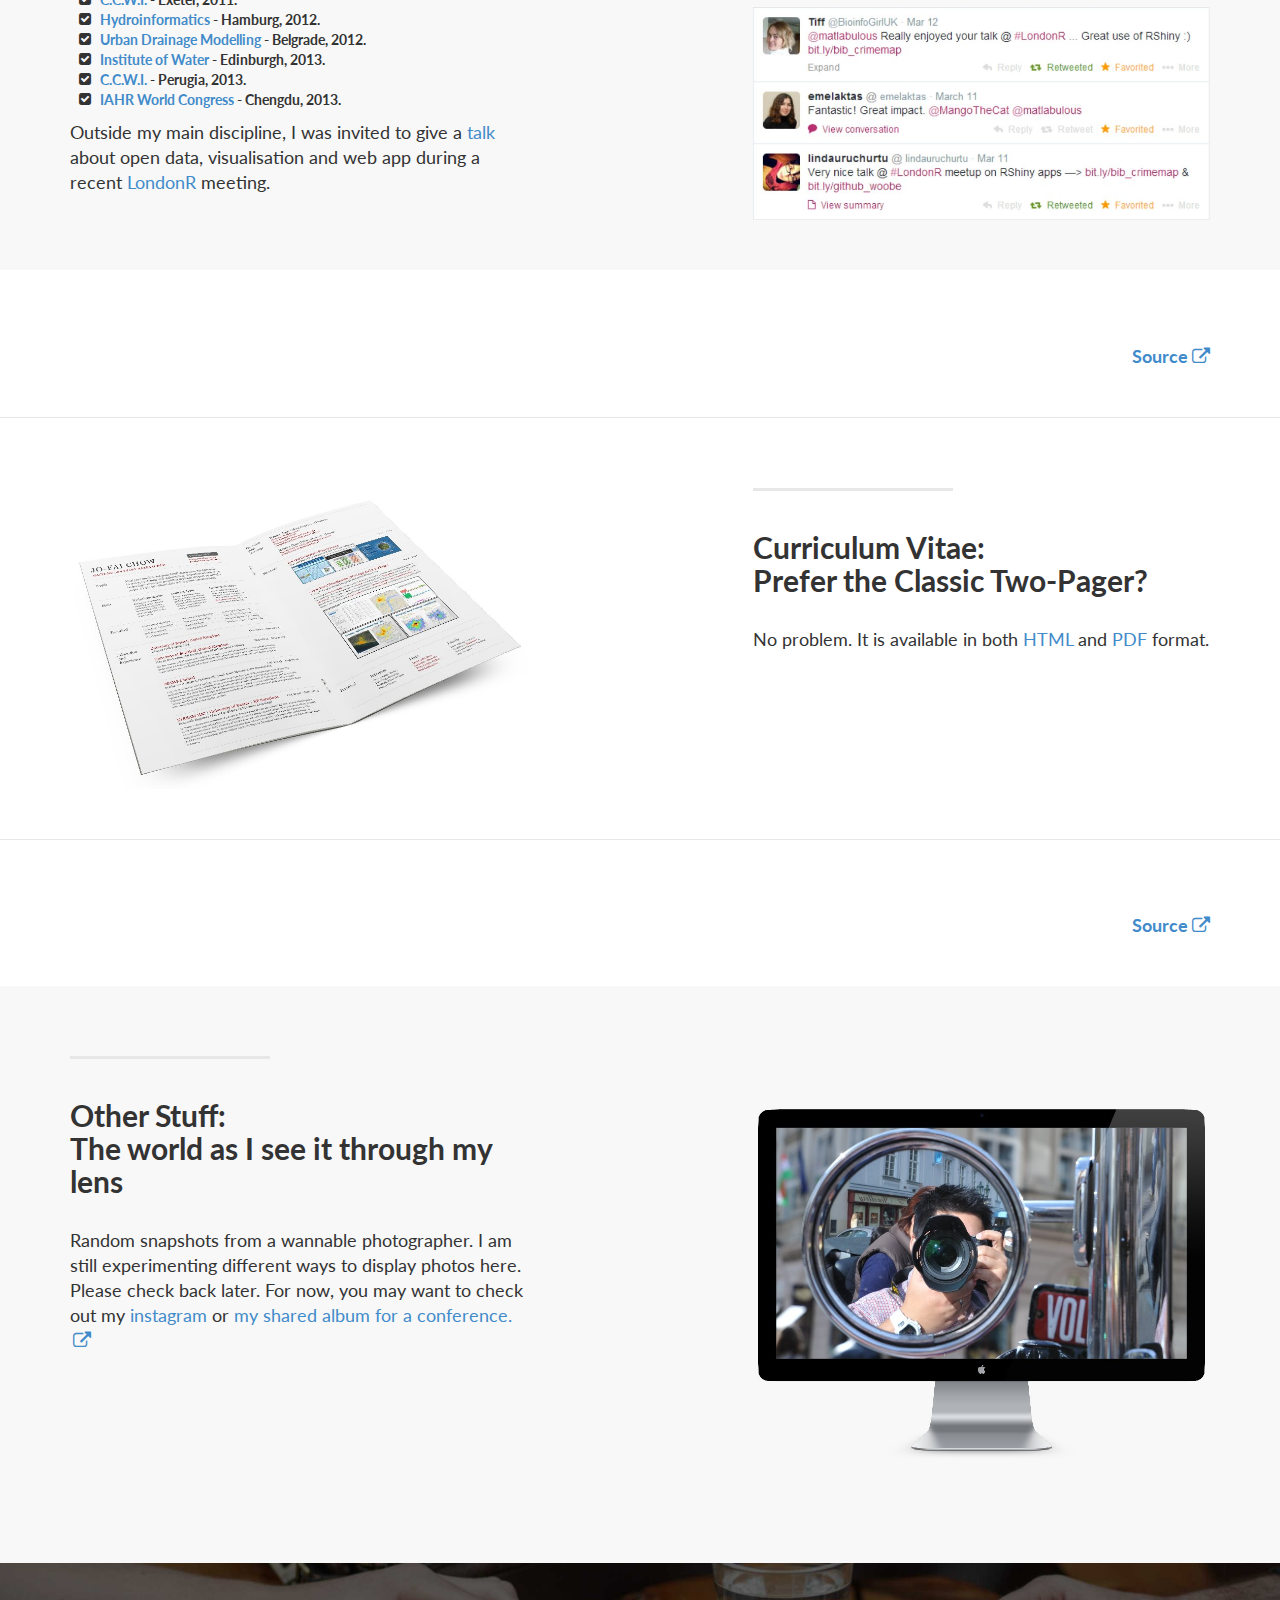
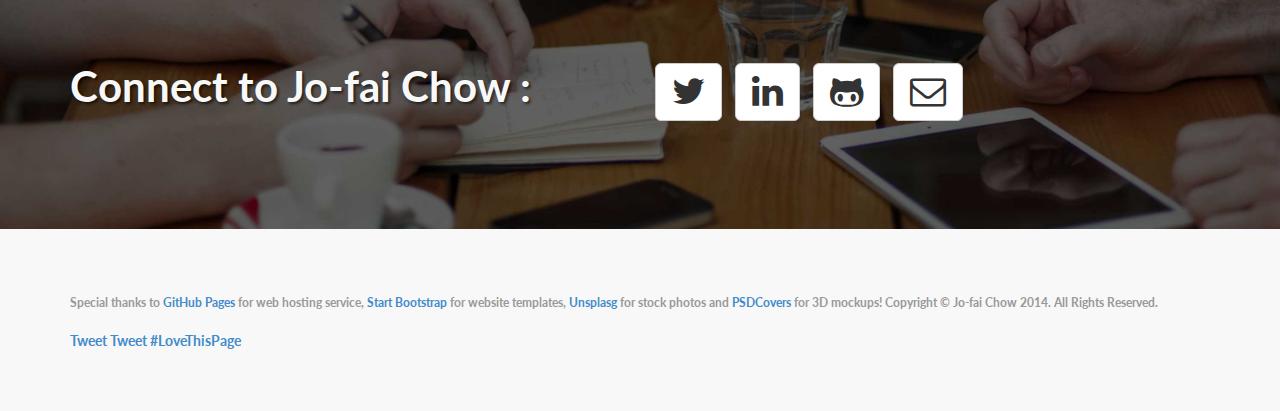
==== commit 56ffbf0a: "Swap CV and Code" ====
--- a/index.html
+++ b/index.html
@@ -56,9 +56,9 @@
                     <li><a href="#bio">Bio</a></li>
                     <li><a href="#blog">Blog</a></li>
                     <li><a href="#work">Work</a></li>					
+                    <li><a href="#code">Code</a></li>
+                    <li><a href="#talks">Talks</a></li>
                     <li><a href="#cv">CV</a></li>
-                    <li><a href="#talks">Talks</a></li>
-                    <li><a href="#code">Code</a></li>
                     <li><a href="#stuff">Stuff</a></li>
                     <li><a href="#connect">Contact</a></li>
                 </ul>
@@ -313,6 +313,161 @@
 
 
 <!----------------------------------------------------------------------------->    
+    
+    <section id="code">
+    <div class="content-section-b">
+
+        <div class="container">
+
+            <div class="row">
+                <div class="col-lg-5 col-lg-offset-1 col-sm-push-6  col-sm-6">
+                    <hr class="section-heading-spacer">
+                    <div class="clearfix"></div>
+                    <h2 class="section-heading">Software:
+                        <br>Open-Source Projects</h2>
+                    <p class="lead">
+                      I enjoy contributing to the open-source community in my spare time.
+                      I am particularly interested in data mining and visualisation projects. 
+  				            My favourite programming languages are R, Matlab and Python. 
+					            I am also learning how to leverage the power of JavaScript, CSS and HTML5 for web development.
+                      My recent projects include:
+                      
+                      <ul class="fa-ul">
+                          <li><i class="fa-li fa fa-check-square"></i>
+                            <a href="https://blenditbayes.shinyapps.io/crimemap/" target="_blank">CrimeMap</a>
+                            - crime data visualisation.    
+                          </li>
+                          <li><i class="fa-li fa fa-check-square"></i>
+                            <a href="https://github.com/woobe/rCrimemap" target="_blank">rCrimemap</a>
+                            - interactive crime map.
+                          </li>
+                          <li><i class="fa-li fa fa-check-square"></i>
+                            <a href="https://blenditbayes.shinyapps.io/heatmapStock/" target="_blank">heatmapStock</a>
+                          - stock market data visualisation.
+                          </li>
+                      </ul>
+                    </p>
+                      
+                      
+                    <p class="lead">
+                      See all my projects and source code on
+            		      <a href="https://github.com/woobe/rApps" target="_blank"> GitHub. 
+                        <i class="fa fa-external-link fa-fw"></i></a>
+                    </p>
+                </div>
+                <div class="col-lg-5 col-sm-pull-6  col-sm-6">
+                    <br>
+                    <img class="img-responsive" src="img/web_code.jpg" alt="">
+					          <br>
+					          <img class="img-responsive" src="img/web_code_tweets.png" alt=""></a>
+                </div>
+            </div>
+
+        </div>
+        <!-- /.container -->
+
+    </div>
+    <!-- /.content-section-b -->
+    </section>
+    
+
+<!----------------------------------------------------------------------------->
+    
+     <div class="callout-code-crimemap">
+        <div class="container">
+          <br>
+          <h3><i class="fa fa-quote-left fa-fw pull-left"></i>
+          Visualization of the Week: CrimeMap.
+          <i class="fa fa-quote-right fa-fw"></i>
+          </h3>
+          <h4>Daniel Gutierrez, insideBIGDATA
+            <a href="http://inside-bigdata.com/2013/11/30/visualization-week-crimemap/" target="_blank">Source <i class="fa fa-external-link"></i></a></h4>
+          <br><br>
+        </div>
+      </div>
+
+
+
+  
+<!----------------------------------------------------------------------------->    
+
+    
+    <section id="talks">
+    <div class="content-section-a">
+        <div class="container">
+            <div class="row">
+                <div class="col-lg-5 col-sm-6">
+                    <hr class="section-heading-spacer">
+                    <div class="clearfix"></div>
+                    <h2 class="section-heading">Presentation Slides and Posters</h2>
+                    <p class="lead">
+                      Being a researcher with industrial sponsors, I am lucky to have regular opportunities to present
+                      my work at conferences. Here are some of my previous talks and poster presentations: 
+                      
+                      <ul class="fa-ul">
+                          <li><i class="fa-li fa fa-check-square"></i>
+                            <a href="http://www.slideshare.net/JofaiChow/designing-sustainable-drainage-systems" target="_blank">C.C.W.I.</a>
+                            - Exeter, 2011.
+                          </li>
+                          <li><i class="fa-li fa fa-check-square"></i>
+                            <a href="http://www.slideshare.net/JofaiChow/developing-a-new-decision-support-system-for-suds" target="_blank">Hydroinformatics</a>
+                            - Hamburg, 2012.
+                          </li>
+                          <li><i class="fa-li fa fa-check-square"></i>
+                            <a href="http://www.slideshare.net/JofaiChow/conference-poster-27968271" target="_blank">Urban Drainage Modelling</a>
+                            - Belgrade, 2012.
+                          </li>
+                          <li><i class="fa-li fa fa-check-square"></i>
+                            <a href="http://www.slideshare.net/JofaiChow/quantifying-the-performance-costs" target="_blank">Institute of Water</a>
+                            - Edinburgh, 2013.
+                          </li>
+                          <li><i class="fa-li fa fa-check-square"></i>
+                            <a href="http://www.slideshare.net/JofaiChow/a-systematic-multicriteria-decision-support-framework-for-sustainable-drainage-design" target="_blank">C.C.W.I.</a>
+                            - Perugia, 2013.
+                          </li>
+                          <li><i class="fa-li fa fa-check-square"></i>
+                            <a href="http://www.slideshare.net/JofaiChow/2013-presentation-iahr" target="_blank">IAHR World Congress</a>
+                            - Chengdu, 2013.
+                          </li>
+                      </ul>
+                      
+                    <p class="lead">
+                      Outside my main discipline, I was invited to give a
+					            <a href="http://www.jofaichow.co.uk/2014_03_11_LondonR/" target="_blank">talk</a>
+                      about open data, visualisation and web app during a recent <a href="http://www.londonr.org/index.html" target="_blank">LondonR</a> meeting.                       
+                    </p>
+                </div>
+                <div class="col-lg-5 col-lg-offset-2 col-sm-6">
+                    <br>
+                    <img class="img-responsive" src="img/web_talks.jpg" alt="">
+                </div>
+            </div>
+        </div>
+        <!-- /.container -->
+    </div>
+    <!-- /.content-section-a -->
+    </section>
+
+
+<!----------------------------------------------------------------------------->
+    
+     <div class="callout">
+     <br>
+        <div class="container">
+          
+          <h3><i class="fa fa-quote-left fa-fw pull-left"></i>
+          There is no such thing as presentation talent, it is called Presentation Skills.
+          <i class="fa fa-quote-right fa-fw"></i>
+          </h3>
+          <h4>David Phillips,  thepresentationskills.com
+            <a href="http://www.thepresentationskills.com/a-page-with-quotes-about-presentation-skills/" target="_blank">Source <i class="fa fa-external-link"></i></a></h4>
+          
+        </div>
+        <br><br>
+      </div>
+
+
+<!----------------------------------------------------------------------------->    
 
 
     <section id="cv">
@@ -325,7 +480,7 @@
                     <h2 class="section-heading">Curriculum Vitae:
                         <br>Prefer the Classic Two-Pager?</h2>  
                     <p class="lead">
-                			No problem. It is available in both
+                  		No problem. It is available in both
   						        <a href="http://woobe.bitbucket.org/CV/jofaichow.html" target="_blank">HTML</a>
 							        and
 							        <a href="http://woobe.bitbucket.org/CV/JofaiChow_DataGeek.pdf" target="_blank">PDF</a> format.
@@ -361,161 +516,6 @@
       </div>
 
 
-  
-<!----------------------------------------------------------------------------->    
-
-    
-    <section id="talks">
-    <div class="content-section-a">
-        <div class="container">
-            <div class="row">
-                <div class="col-lg-5 col-sm-6">
-                    <hr class="section-heading-spacer">
-                    <div class="clearfix"></div>
-                    <h2 class="section-heading">Presentation Slides and Posters</h2>
-                    <p class="lead">
-                      Being a researcher with industrial sponsors, I am lucky to have regular opportunities to present
-                      my work at conferences. Here are some of my previous talks and poster presentations: 
-                      
-                      <ul class="fa-ul">
-                          <li><i class="fa-li fa fa-check-square"></i>
-                            <a href="http://www.slideshare.net/JofaiChow/designing-sustainable-drainage-systems" target="_blank">C.C.W.I.</a>
-                            - Exeter, 2011.
-                          </li>
-                          <li><i class="fa-li fa fa-check-square"></i>
-                            <a href="http://www.slideshare.net/JofaiChow/developing-a-new-decision-support-system-for-suds" target="_blank">Hydroinformatics</a>
-                            - Hamburg, 2012.
-                          </li>
-                          <li><i class="fa-li fa fa-check-square"></i>
-                            <a href="http://www.slideshare.net/JofaiChow/conference-poster-27968271" target="_blank">Urban Drainage Modelling</a>
-                            - Belgrade, 2012.
-                          </li>
-                          <li><i class="fa-li fa fa-check-square"></i>
-                            <a href="http://www.slideshare.net/JofaiChow/quantifying-the-performance-costs" target="_blank">Institute of Water</a>
-                            - Edinburgh, 2013.
-                          </li>
-                          <li><i class="fa-li fa fa-check-square"></i>
-                            <a href="http://www.slideshare.net/JofaiChow/a-systematic-multicriteria-decision-support-framework-for-sustainable-drainage-design" target="_blank">C.C.W.I.</a>
-                            - Perugia, 2013.
-                          </li>
-                          <li><i class="fa-li fa fa-check-square"></i>
-                            <a href="http://www.slideshare.net/JofaiChow/2013-presentation-iahr" target="_blank">IAHR World Congress</a>
-                            - Chengdu, 2013.
-                          </li>
-                      </ul>
-                      
-                    <p class="lead">
-                      Outside my main discipline, I was invited to give a
-					            <a href="http://www.jofaichow.co.uk/2014_03_11_LondonR/" target="_blank">talk</a>
-                      about open data, visualisation and web app during a recent <a href="http://www.londonr.org/index.html" target="_blank">LondonR</a> meeting.                       
-                    </p>
-                </div>
-                <div class="col-lg-5 col-lg-offset-2 col-sm-6">
-                    <br>
-                    <img class="img-responsive" src="img/web_talks.jpg" alt="">
-                </div>
-            </div>
-        </div>
-        <!-- /.container -->
-    </div>
-    <!-- /.content-section-a -->
-    </section>
-
-
-<!----------------------------------------------------------------------------->
-    
-     <div class="callout">
-     <br>
-        <div class="container">
-          
-          <h3><i class="fa fa-quote-left fa-fw pull-left"></i>
-          There is no such thing as presentation talent, it is called Presentation Skills.
-          <i class="fa fa-quote-right fa-fw"></i>
-          </h3>
-          <h4>David Phillips,  thepresentationskills.com
-            <a href="http://www.thepresentationskills.com/a-page-with-quotes-about-presentation-skills/" target="_blank">Source <i class="fa fa-external-link"></i></a></h4>
-          
-        </div>
-        <br><br>
-      </div>
-
-
-
-
-
-<!----------------------------------------------------------------------------->    
-    
-    <section id="code">
-    <div class="content-section-b">
-
-        <div class="container">
-
-            <div class="row">
-                <div class="col-lg-5 col-lg-offset-1 col-sm-push-6  col-sm-6">
-                    <hr class="section-heading-spacer">
-                    <div class="clearfix"></div>
-                    <h2 class="section-heading">Software:
-                        <br>Open-Source Projects</h2>
-                    <p class="lead">
-                      I enjoy contributing to the open-source community in my spare time.
-                      I am particularly interested in data mining and visualisation projects. 
-					            My favourite programming languages are R, Matlab and Python. 
-					            I am also learning how to leverage the power of JavaScript, CSS and HTML5 for web development.
-                      My recent projects include:
-                      
-                      <ul class="fa-ul">
-                          <li><i class="fa-li fa fa-check-square"></i>
-                            <a href="https://blenditbayes.shinyapps.io/crimemap/" target="_blank">CrimeMap</a>
-                            - crime data visualisation.    
-                          </li>
-                          <li><i class="fa-li fa fa-check-square"></i>
-                            <a href="https://github.com/woobe/rCrimemap" target="_blank">rCrimemap</a>
-                            - interactive crime map.
-                          </li>
-                          <li><i class="fa-li fa fa-check-square"></i>
-                            <a href="https://blenditbayes.shinyapps.io/heatmapStock/" target="_blank">heatmapStock</a>
-                          - stock market data visualisation.
-                          </li>
-                      </ul>
-                    </p>
-                      
-                      
-                    <p class="lead">
-                      See all my projects and source code on
-            		      <a href="https://github.com/woobe/rApps" target="_blank"> GitHub. 
-                        <i class="fa fa-external-link fa-fw"></i></a>
-                    </p>
-                </div>
-                <div class="col-lg-5 col-sm-pull-6  col-sm-6">
-                    <br>
-                    <img class="img-responsive" src="img/web_code.jpg" alt="">
-					          <br>
-					          <img class="img-responsive" src="img/web_code_tweets.png" alt=""></a>
-                </div>
-            </div>
-
-        </div>
-        <!-- /.container -->
-
-    </div>
-    <!-- /.content-section-b -->
-    </section>
-    
-
-<!----------------------------------------------------------------------------->
-    
-     <div class="callout-code-crimemap">
-        <div class="container">
-          <br>
-          <h3><i class="fa fa-quote-left fa-fw pull-left"></i>
-          Visualization of the Week: CrimeMap.
-          <i class="fa fa-quote-right fa-fw"></i>
-          </h3>
-          <h4>Daniel Gutierrez, insideBIGDATA
-            <a href="http://inside-bigdata.com/2013/11/30/visualization-week-crimemap/" target="_blank">Source <i class="fa fa-external-link"></i></a></h4>
-          <br><br>
-        </div>
-      </div>
 
 
 
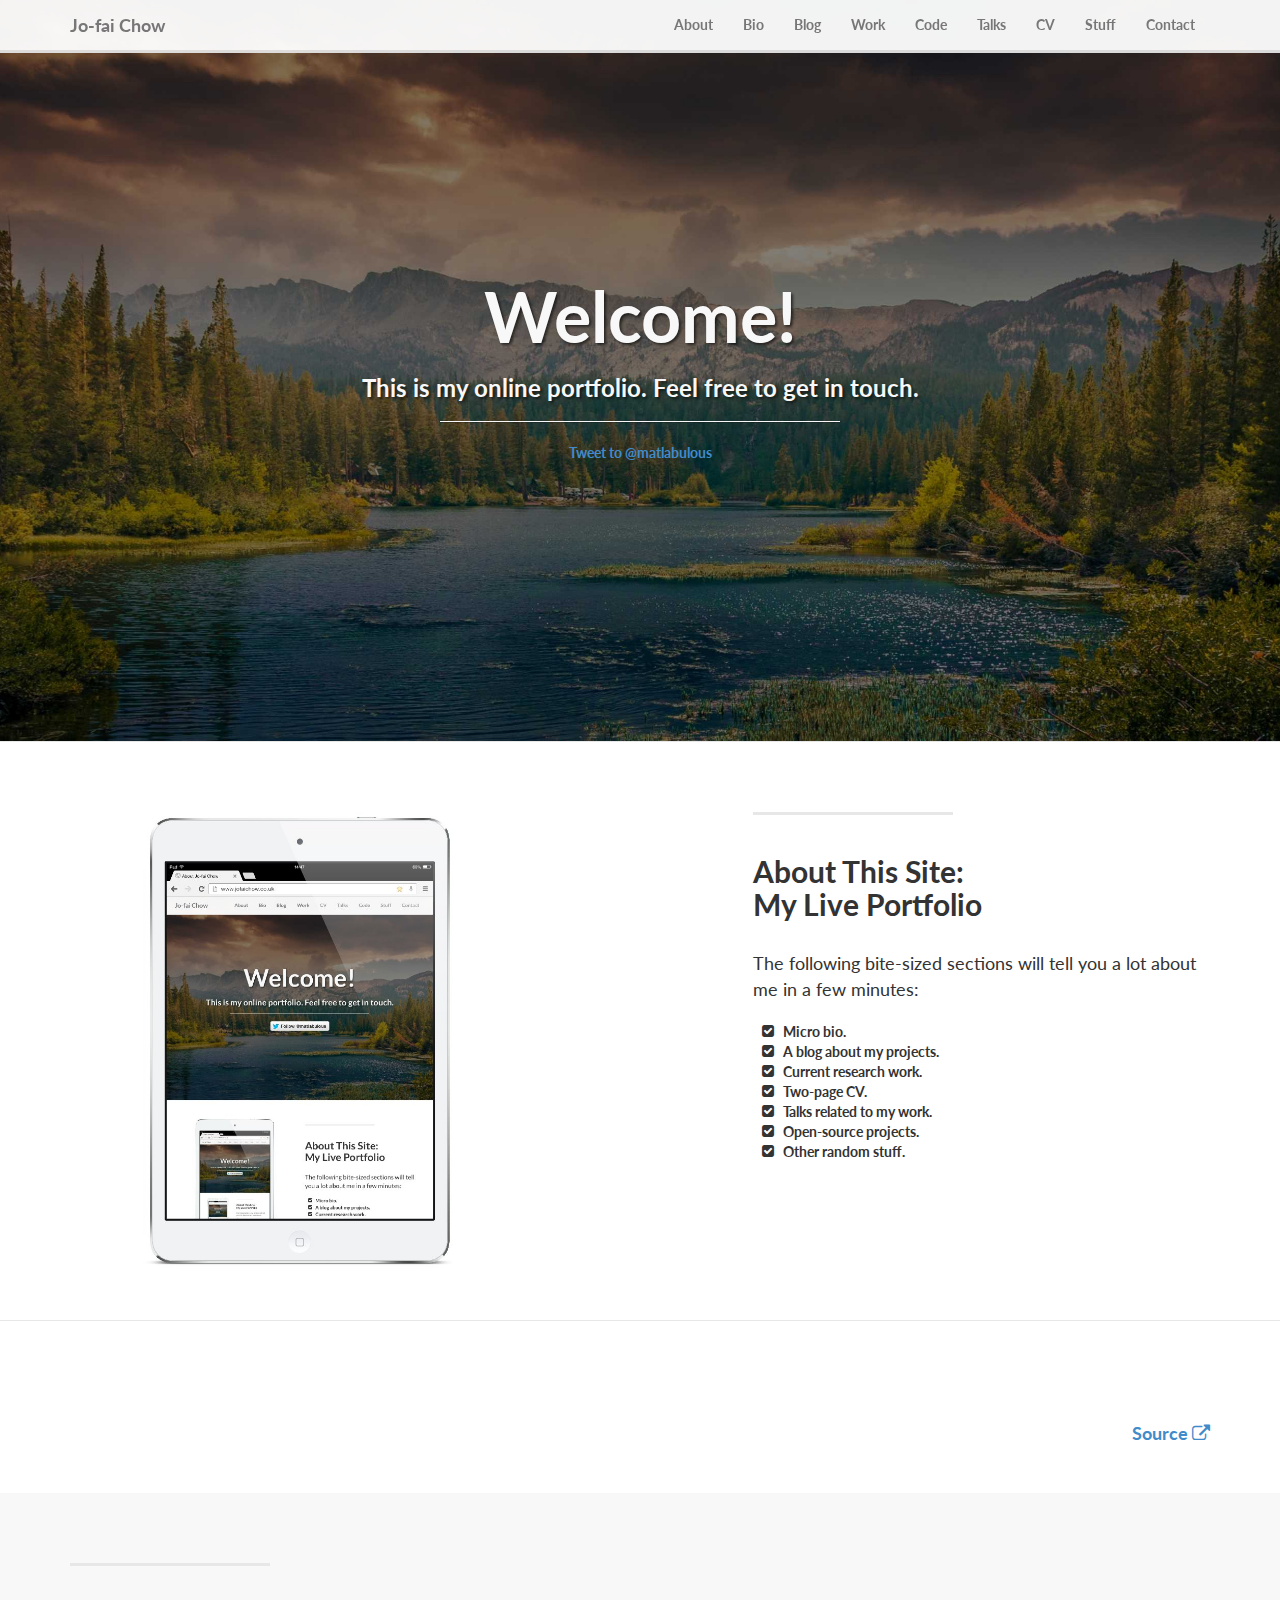
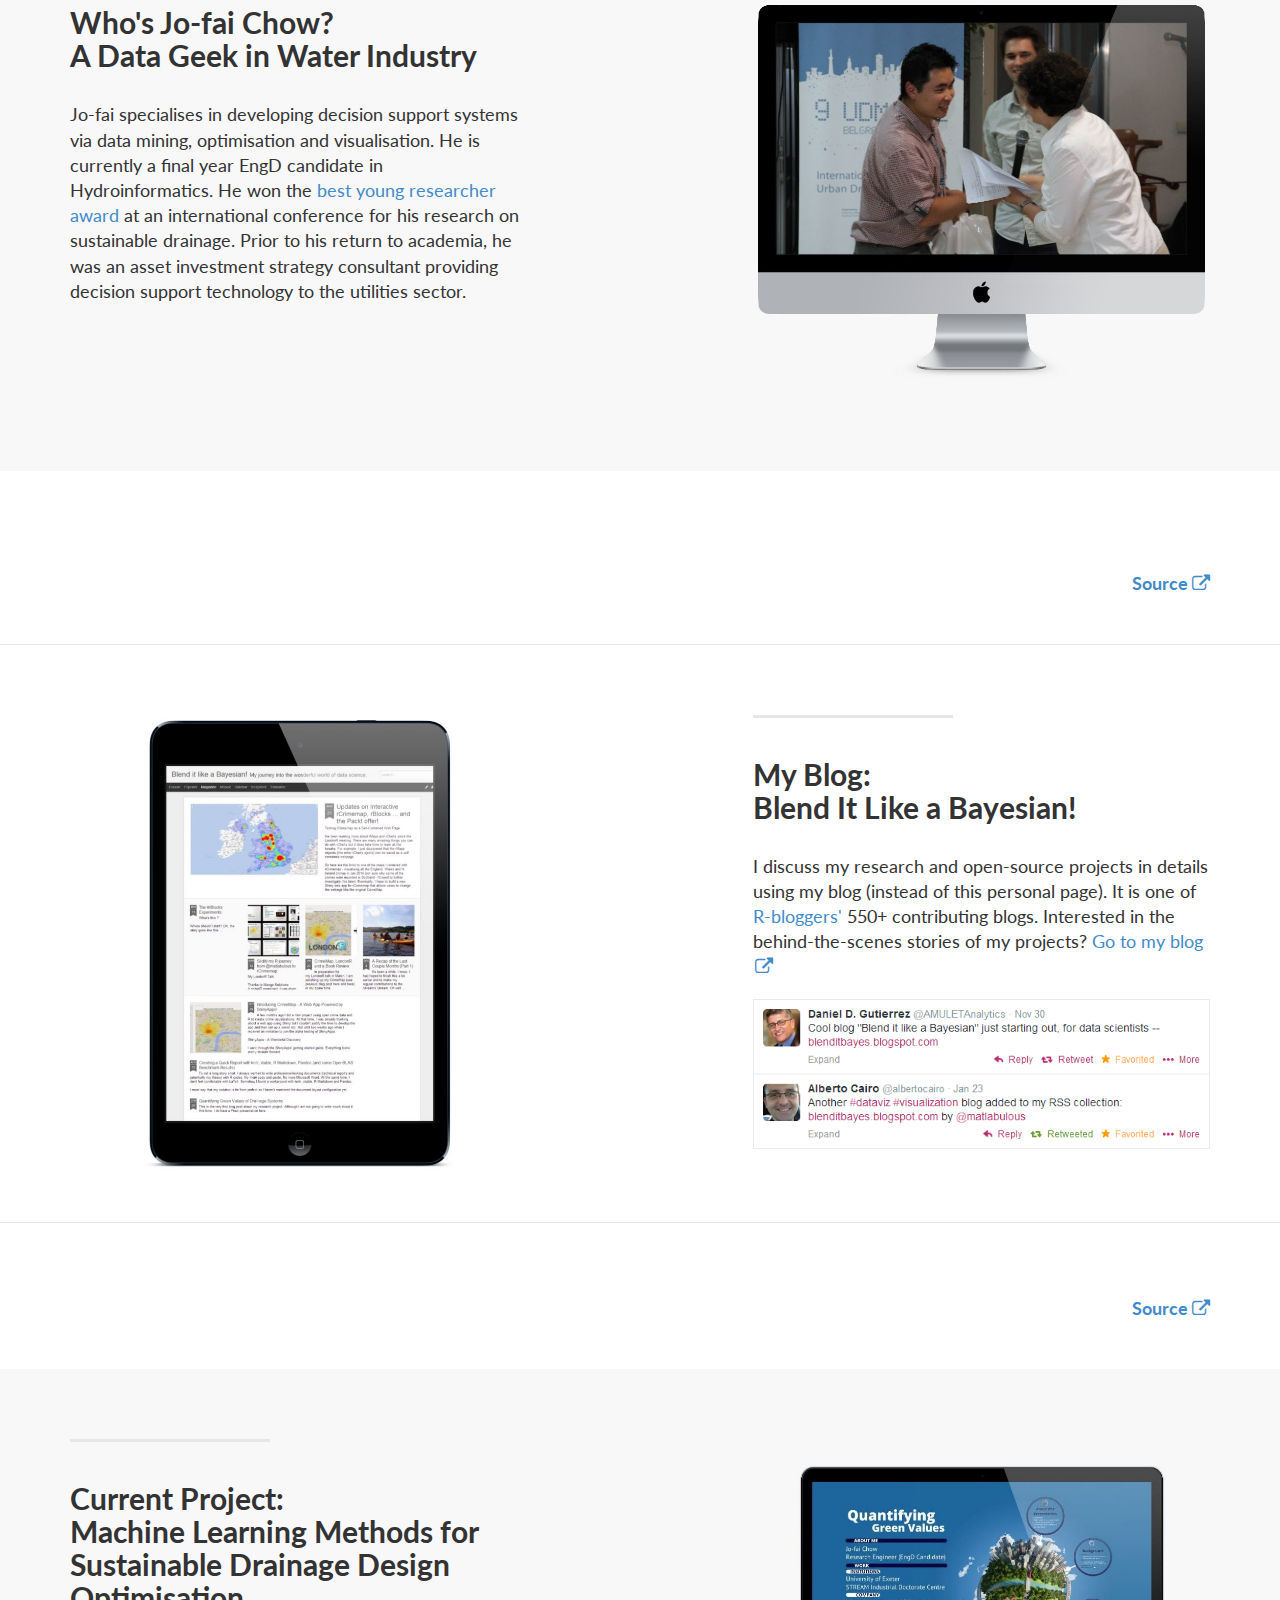
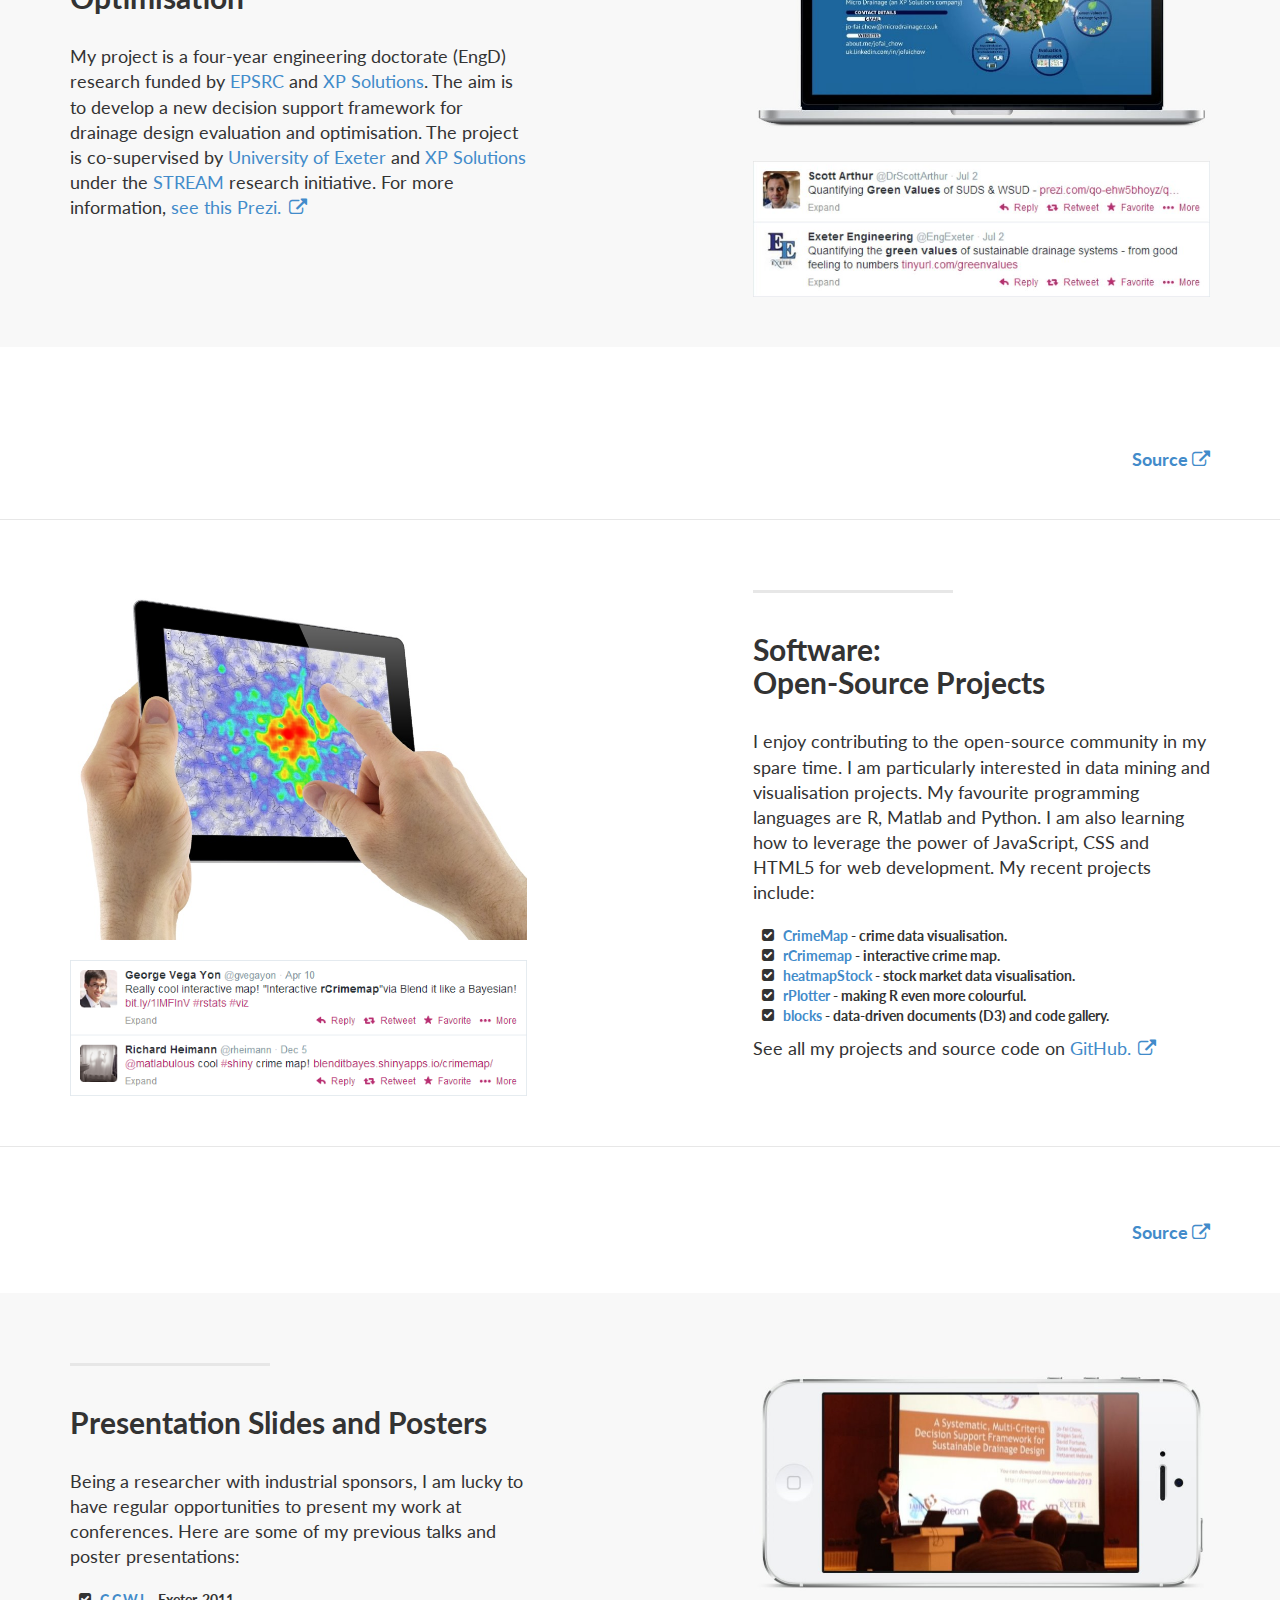
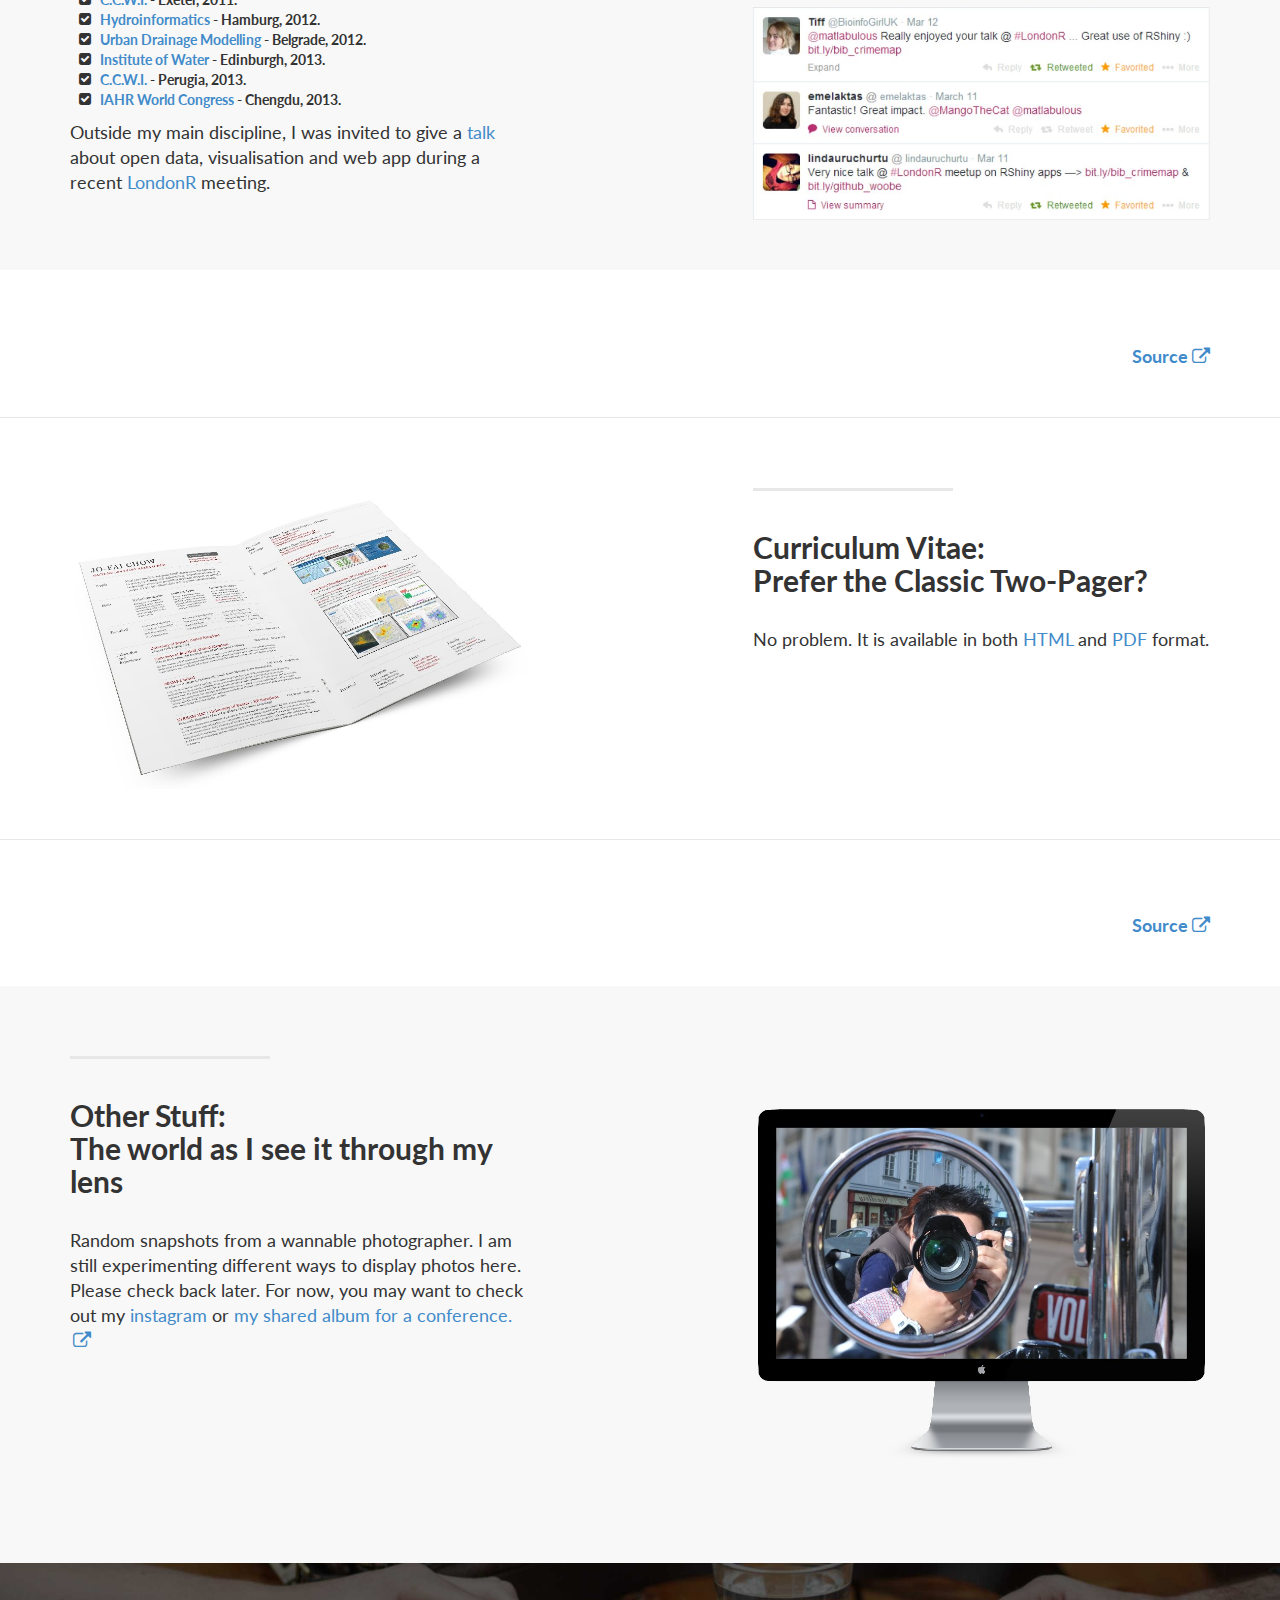
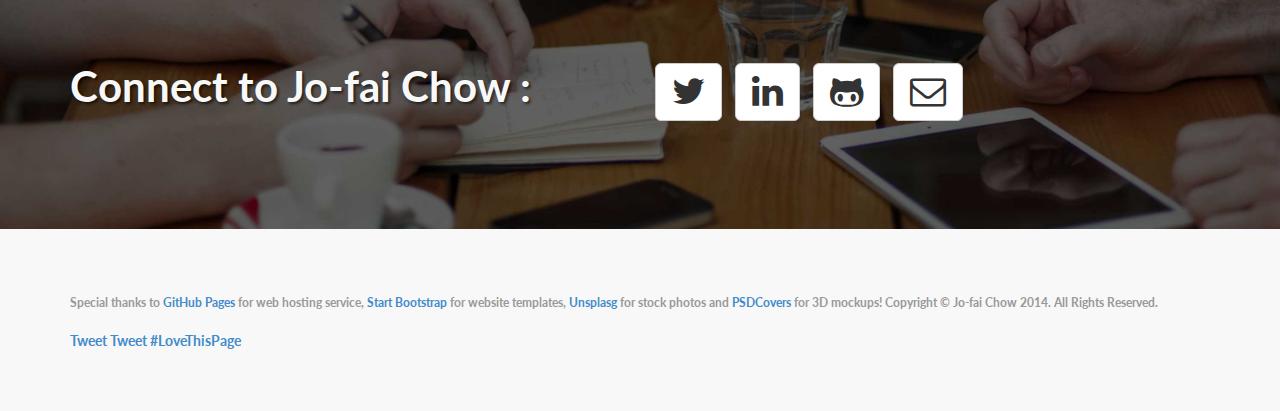
==== commit a0b820c4: "added rPlotter and blocks" ====
--- a/index.html
+++ b/index.html
@@ -345,10 +345,16 @@
                             <a href="https://blenditbayes.shinyapps.io/heatmapStock/" target="_blank">heatmapStock</a>
                           - stock market data visualisation.
                           </li>
+                          <li><i class="fa-li fa fa-check-square"></i>
+                            <a href="https://github.com/woobe/rPlotter" target="_blank">rPlotter</a>
+                          - making R even more colourful.
+                          </li>
+                          <li><i class="fa-li fa fa-check-square"></i>
+                            <a href="http://bl.ocks.org/woobe" target="_blank">blocks</a>
+                          - data-driven documents (D3) and code gallery.
+                          </li>
                       </ul>
                     </p>
-                      
-                      
                     <p class="lead">
                       See all my projects and source code on
             		      <a href="https://github.com/woobe/rApps" target="_blank"> GitHub. 
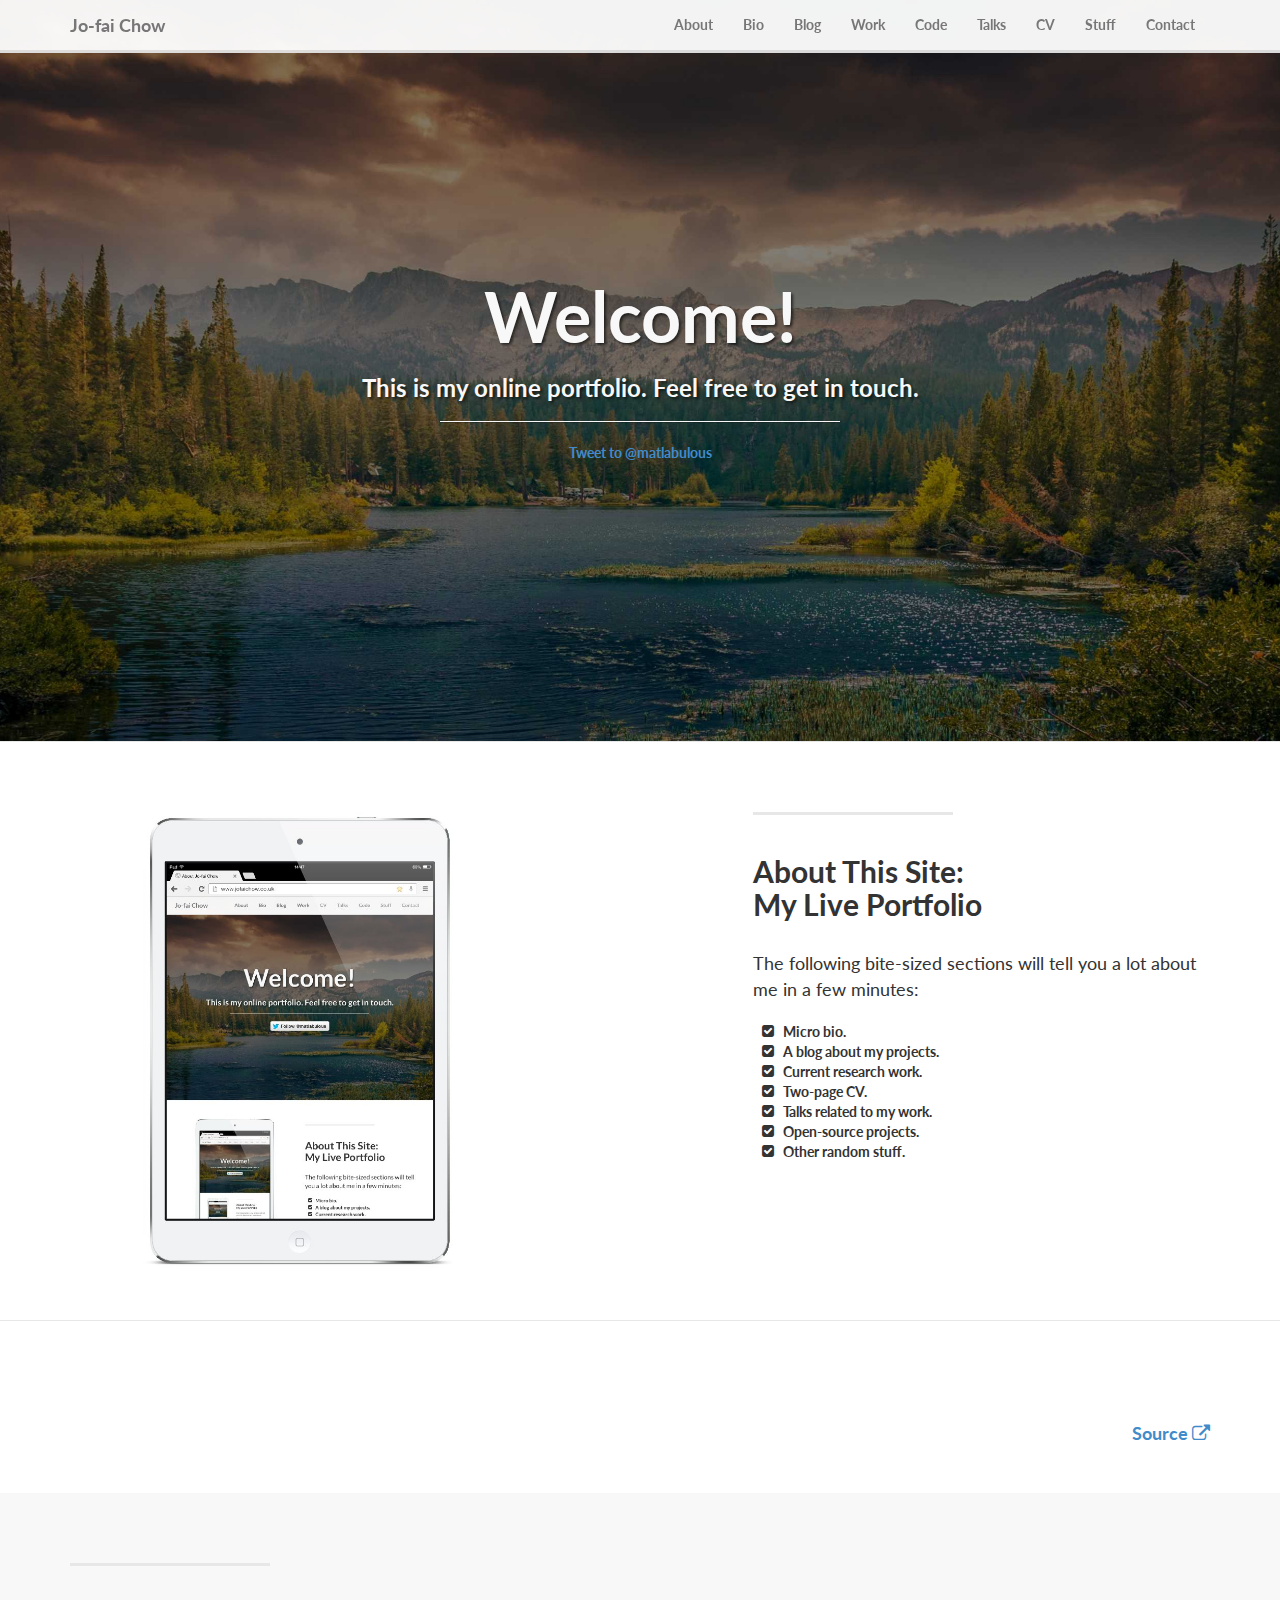
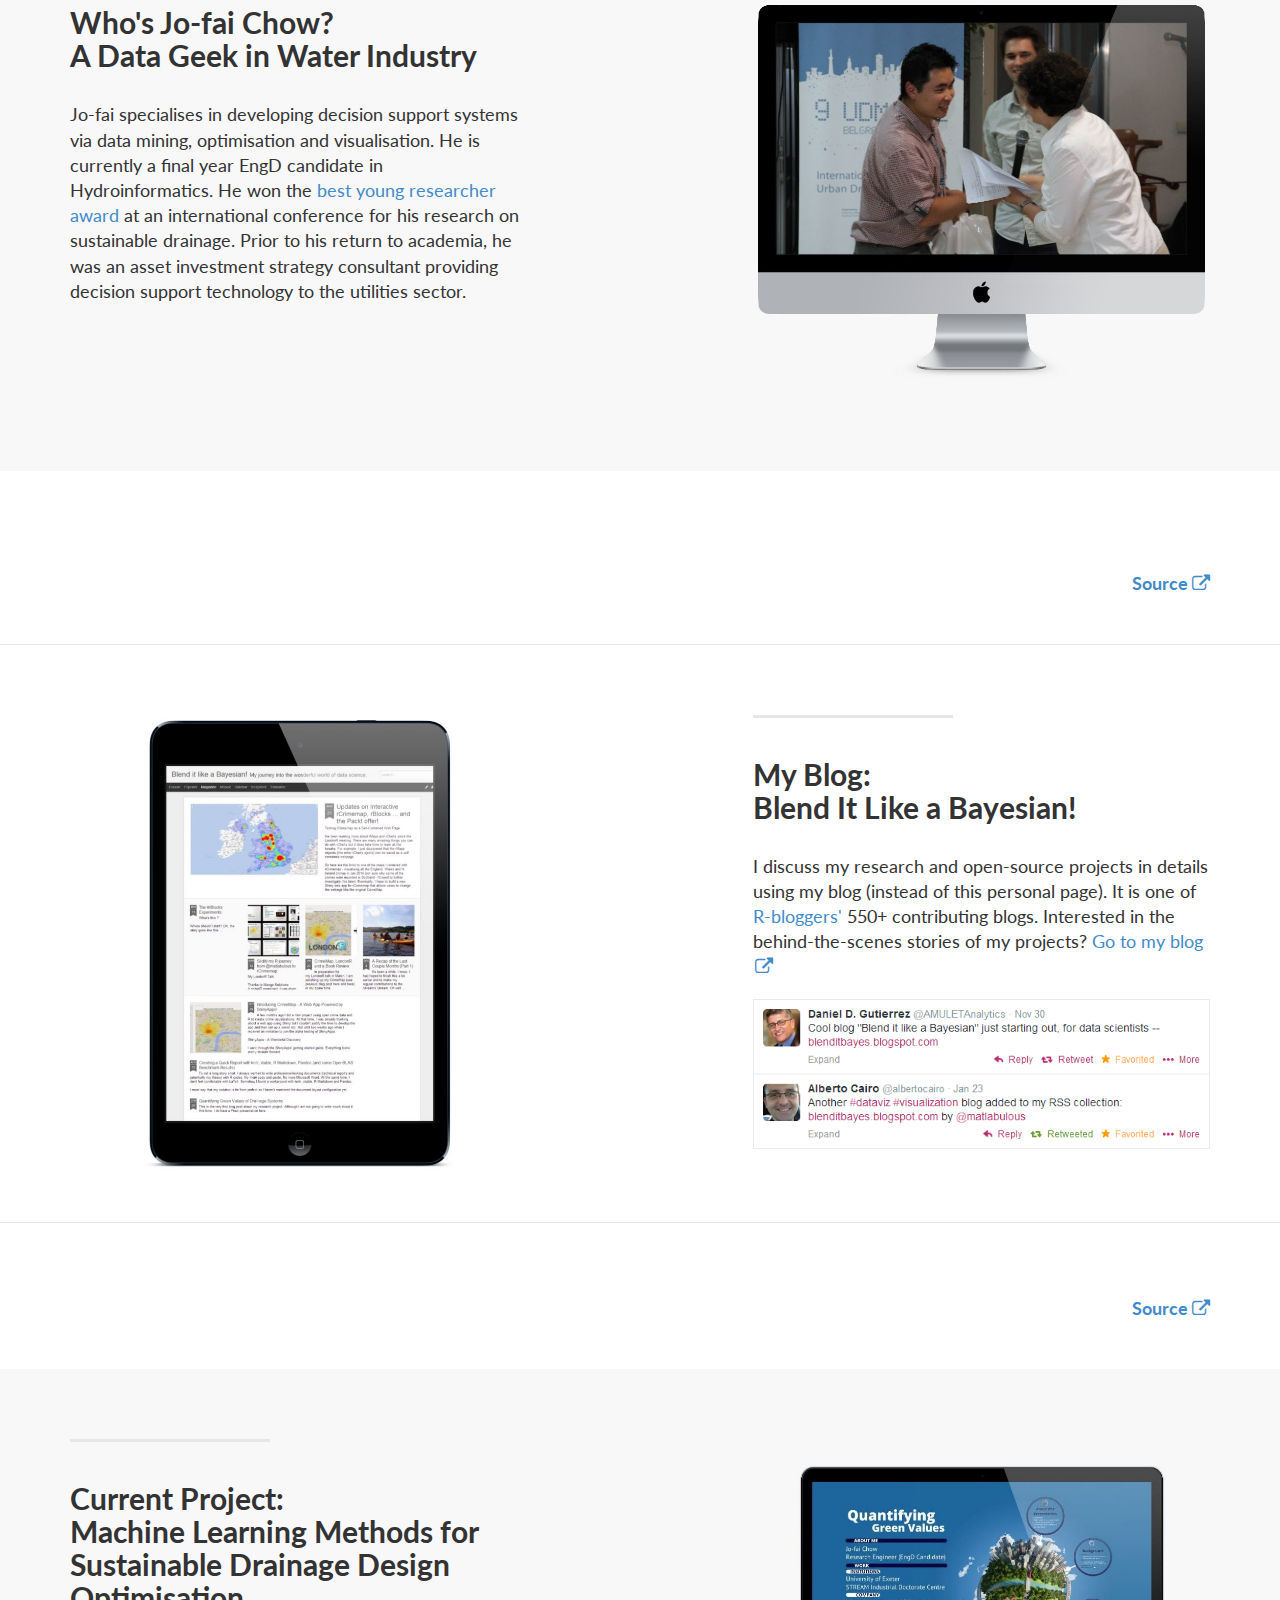
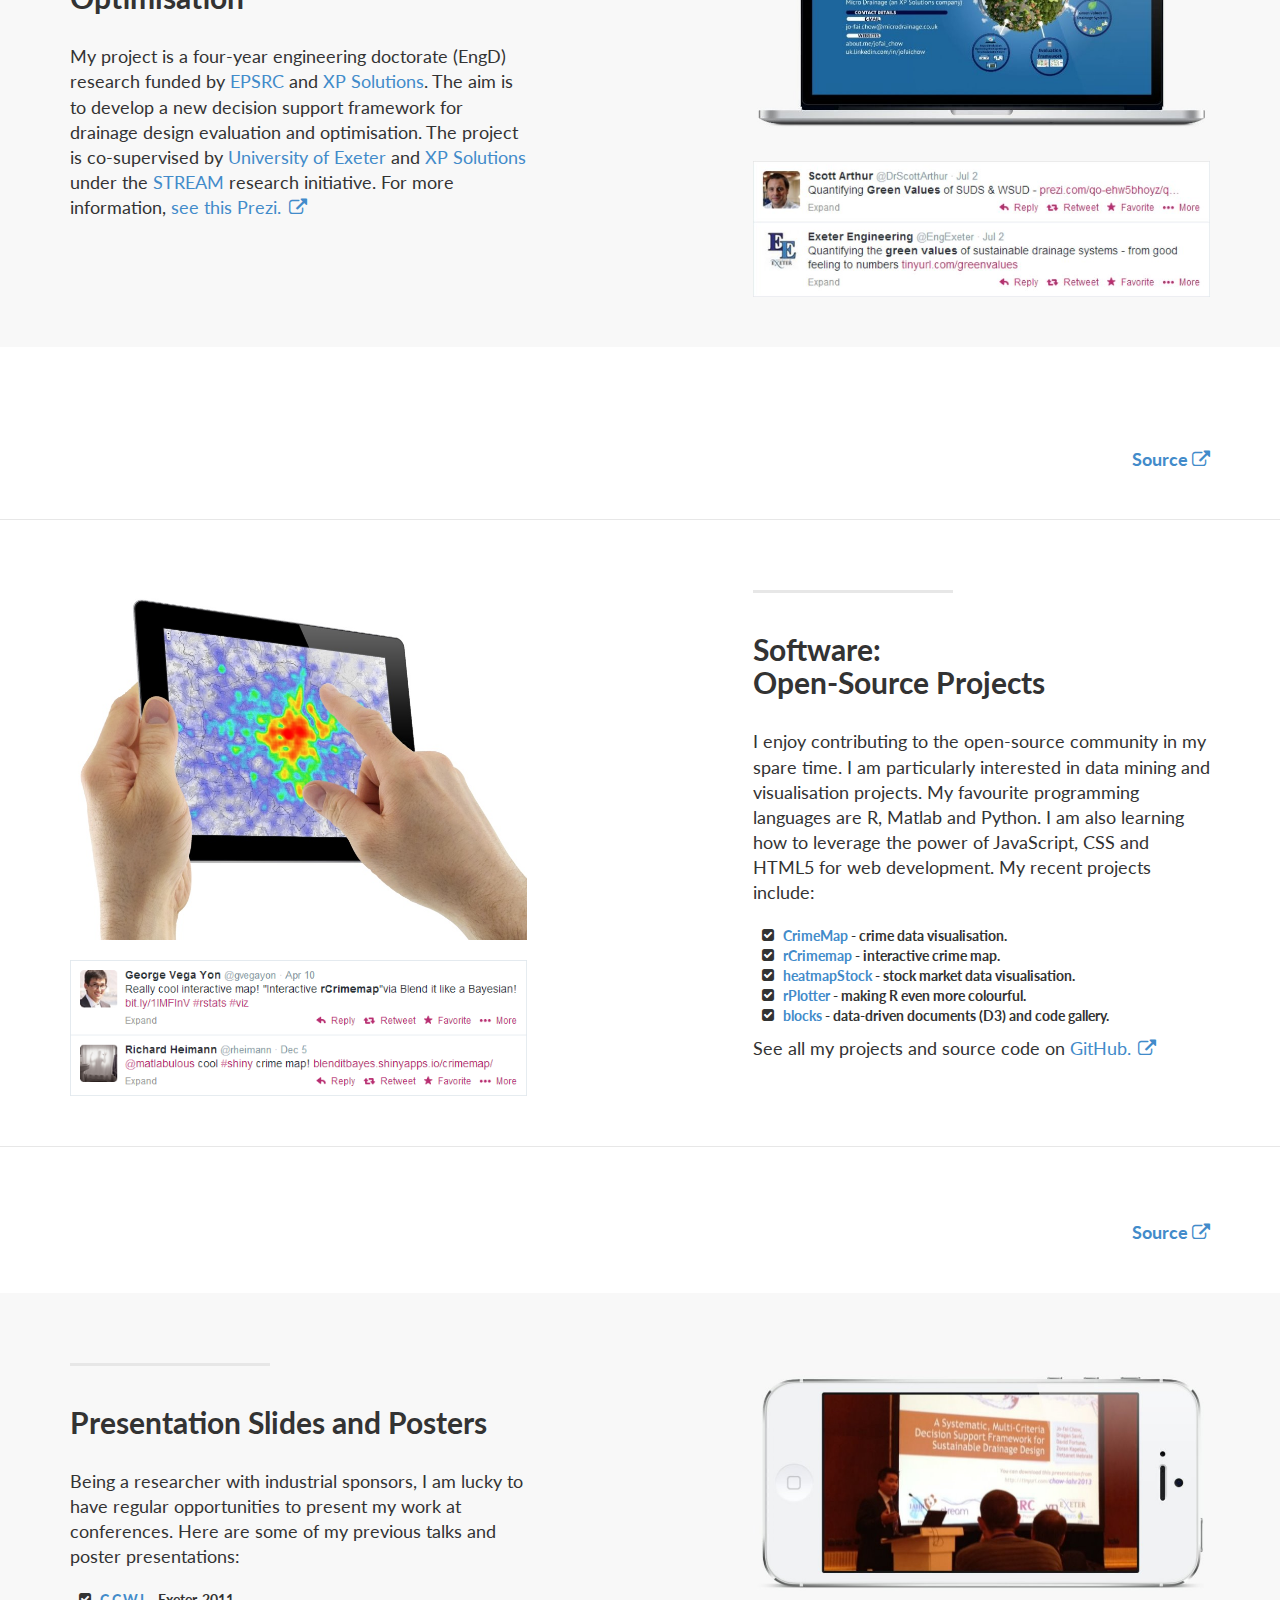
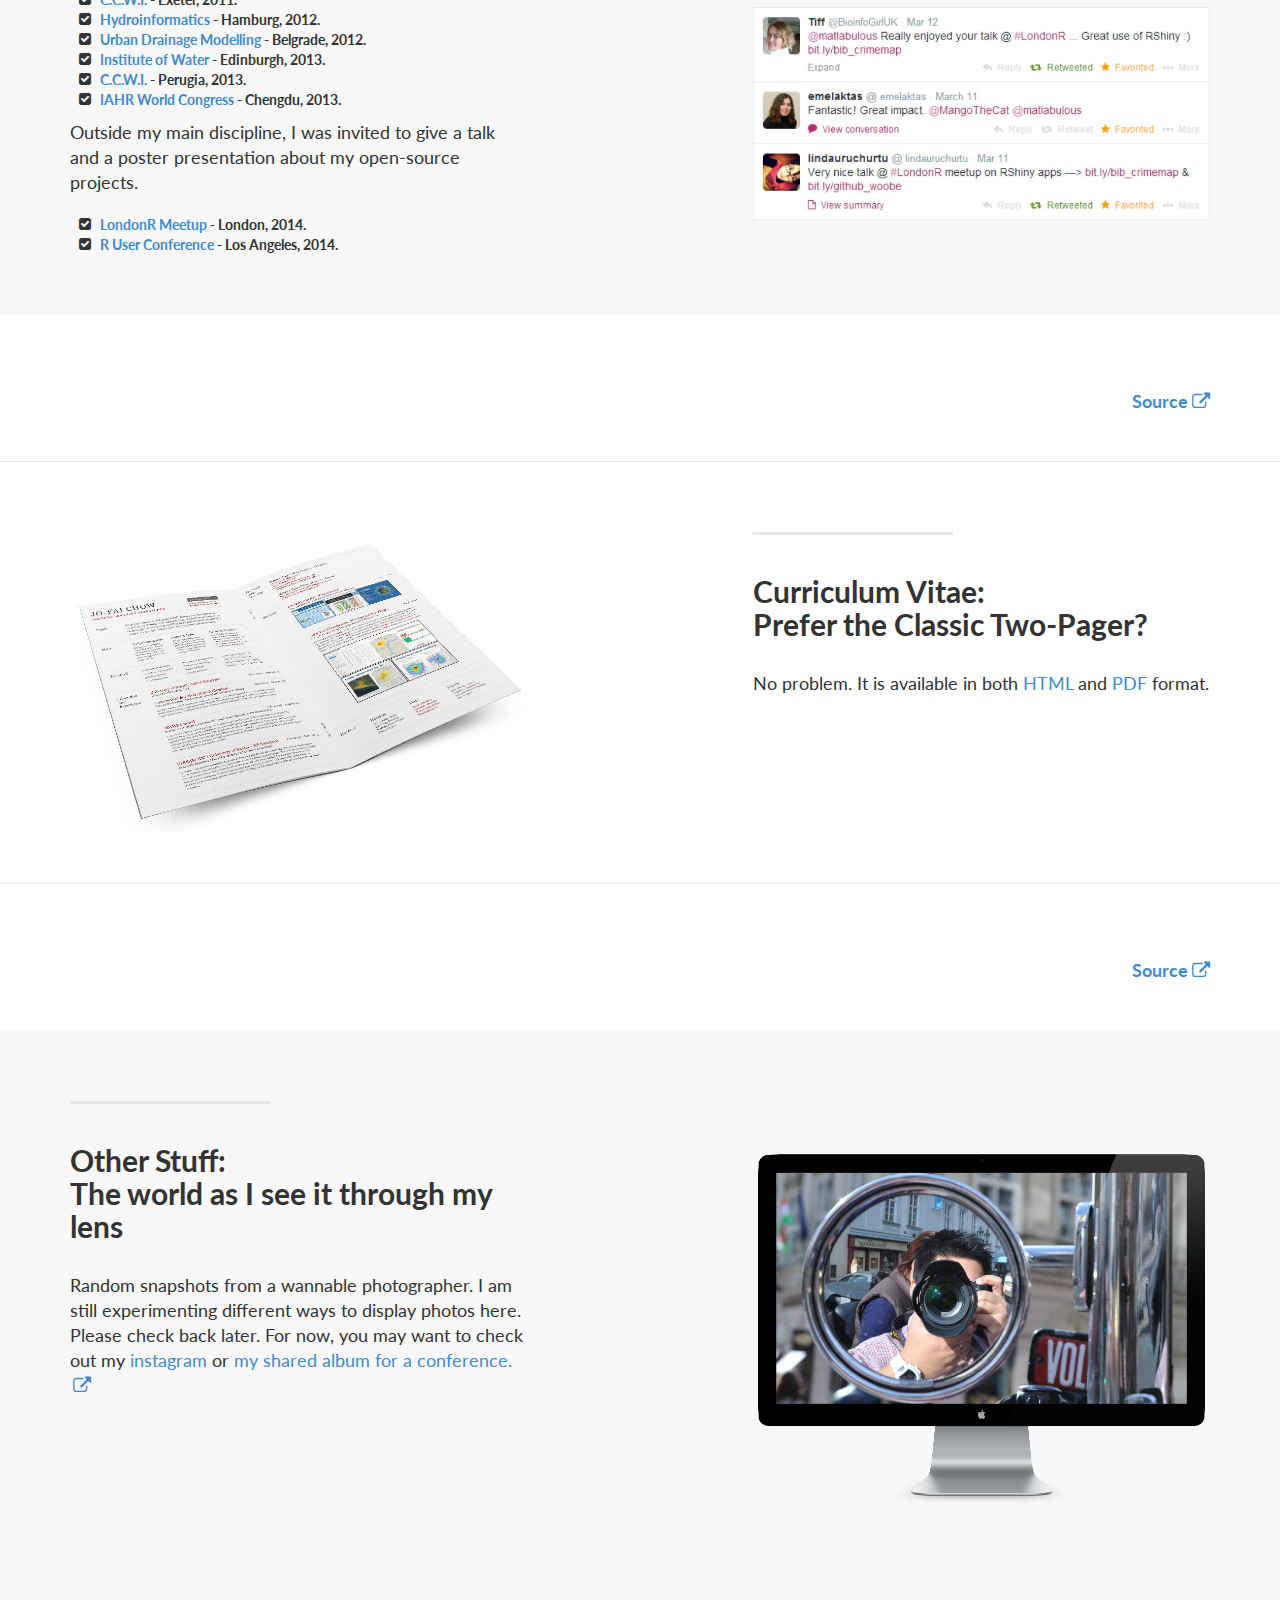
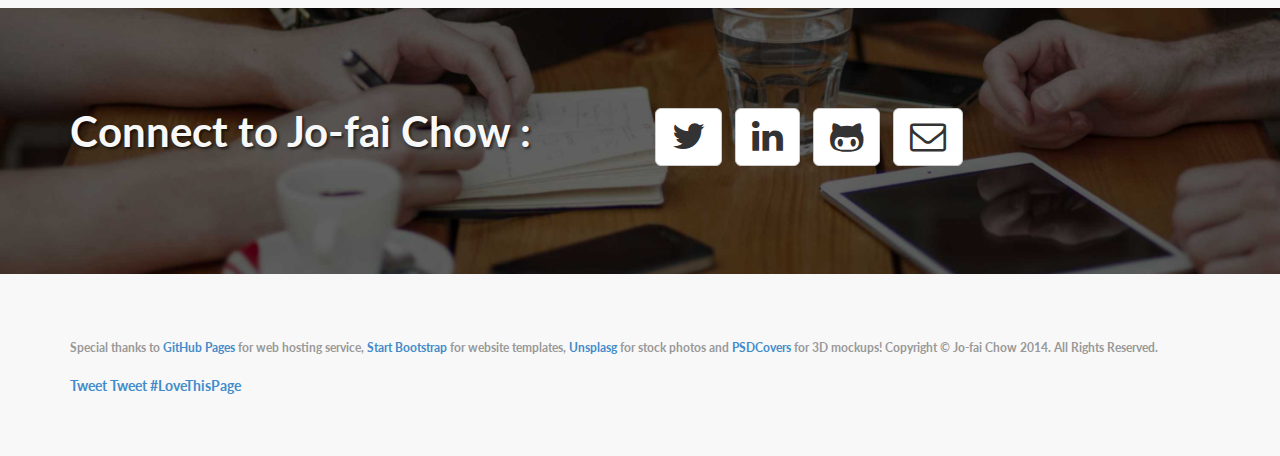
==== commit 07d43a2b: "Added link to useR! 2014 poster" ====
--- a/index.html
+++ b/index.html
@@ -438,10 +438,20 @@
                       </ul>
                       
                     <p class="lead">
-                      Outside my main discipline, I was invited to give a
-					            <a href="http://www.jofaichow.co.uk/2014_03_11_LondonR/" target="_blank">talk</a>
-                      about open data, visualisation and web app during a recent <a href="http://www.londonr.org/index.html" target="_blank">LondonR</a> meeting.                       
+                      Outside my main discipline, I was invited to give a talk and a poster presentation about my open-source projects.                      
                     </p>
+                    
+                    <ul class="fa-ul">
+                          <li><i class="fa-li fa fa-check-square"></i>
+                            <a href="http://www.jofaichow.co.uk/2014_03_11_LondonR/" target="_blank">LondonR Meetup</a>
+                            - London, 2014.
+                          </li>
+                          <li><i class="fa-li fa fa-check-square"></i>
+                            <a href="https://github.com/woobe/useR_2014/blob/master/poster/poster_useR_2014_A0_jofaichow.pdf?raw=true" target="_blank">R User Conference</a>
+                            - Los Angeles, 2014.
+                          </li>
+                      </ul>
+                    
                 </div>
                 <div class="col-lg-5 col-lg-offset-2 col-sm-6">
                     <br>
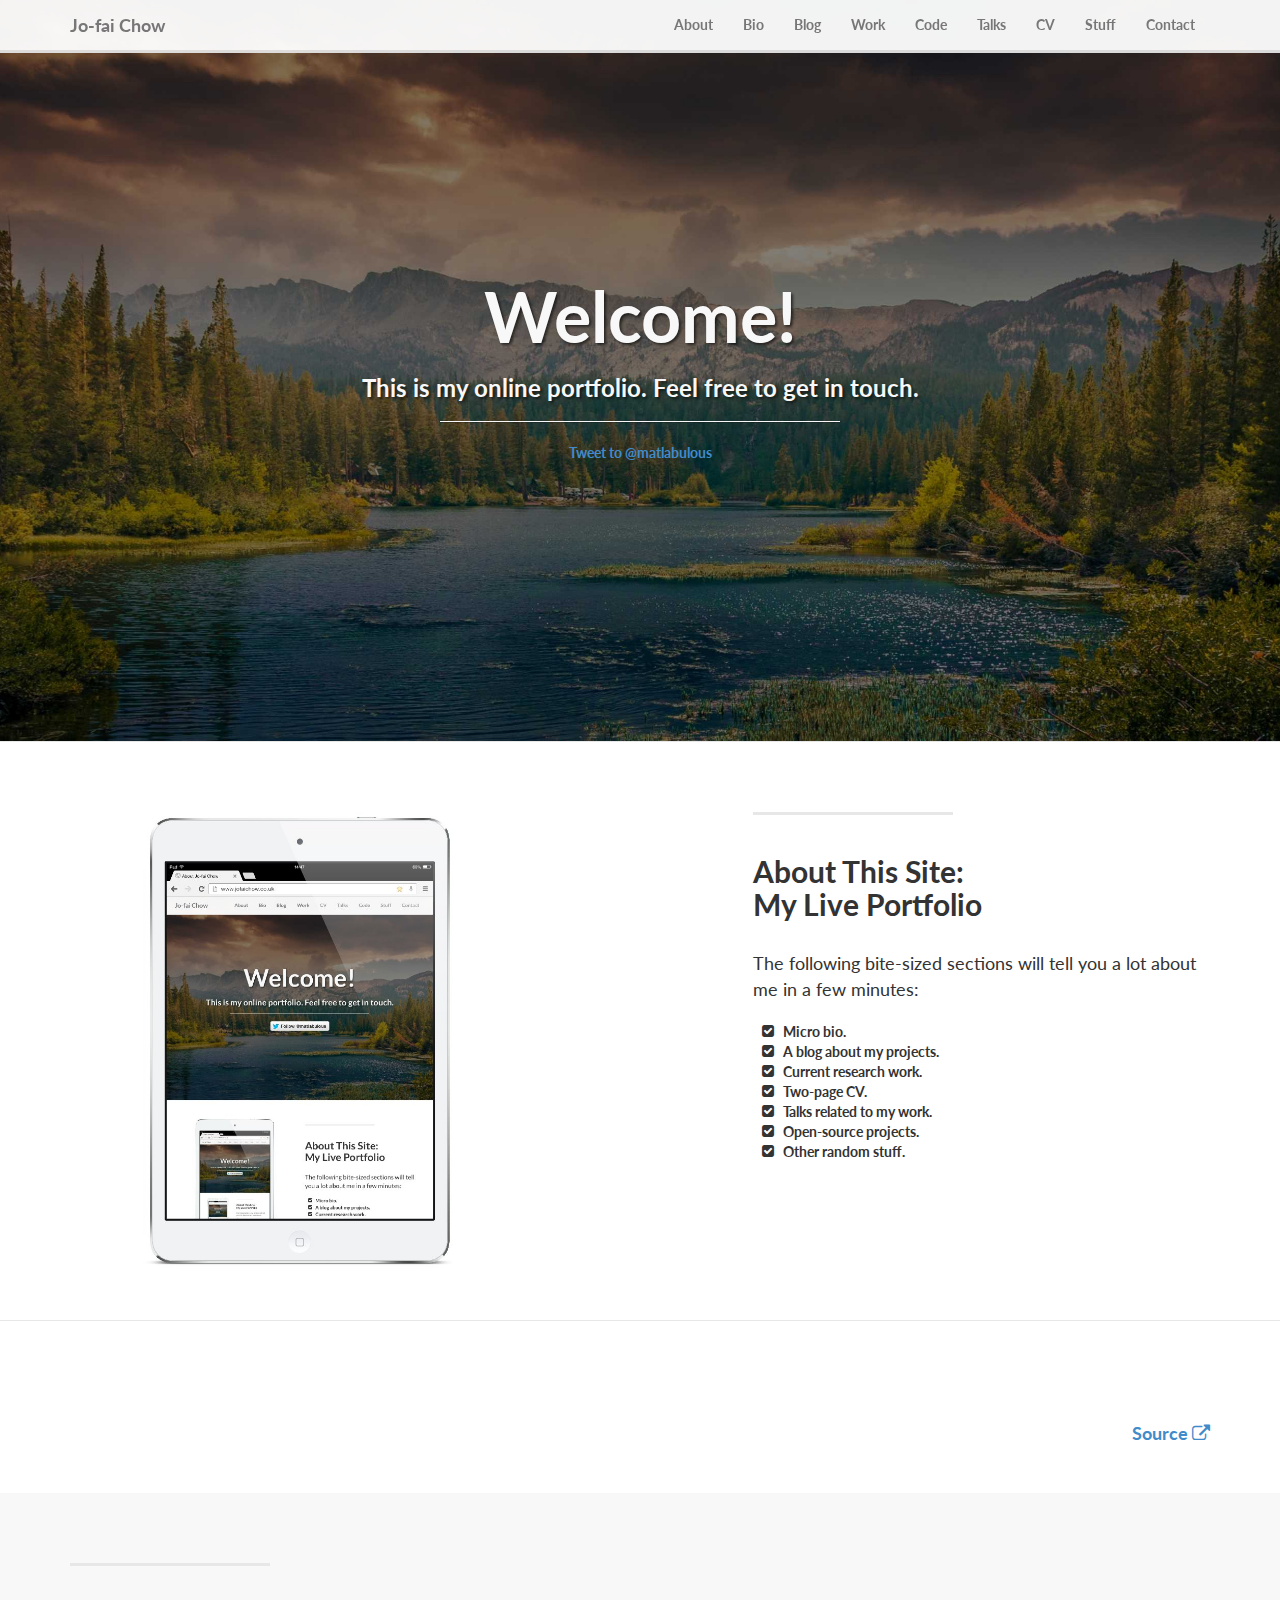
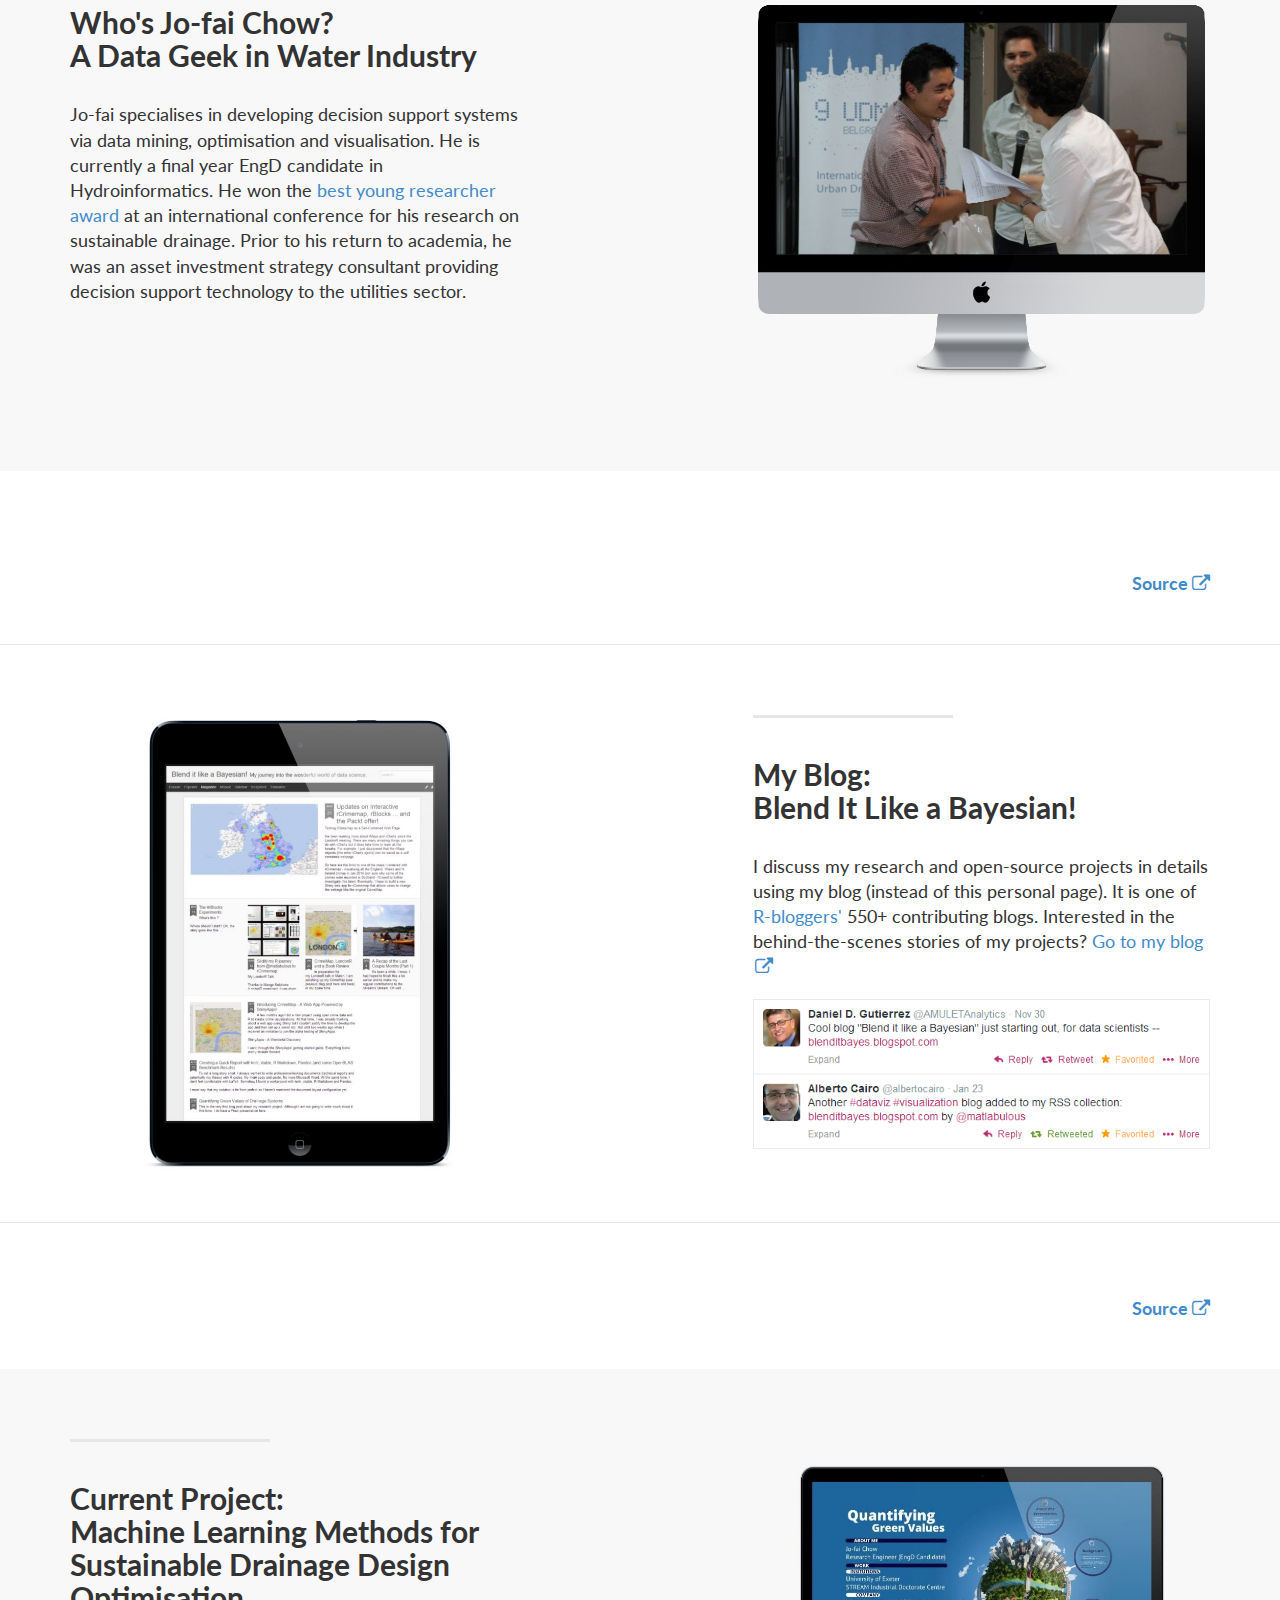
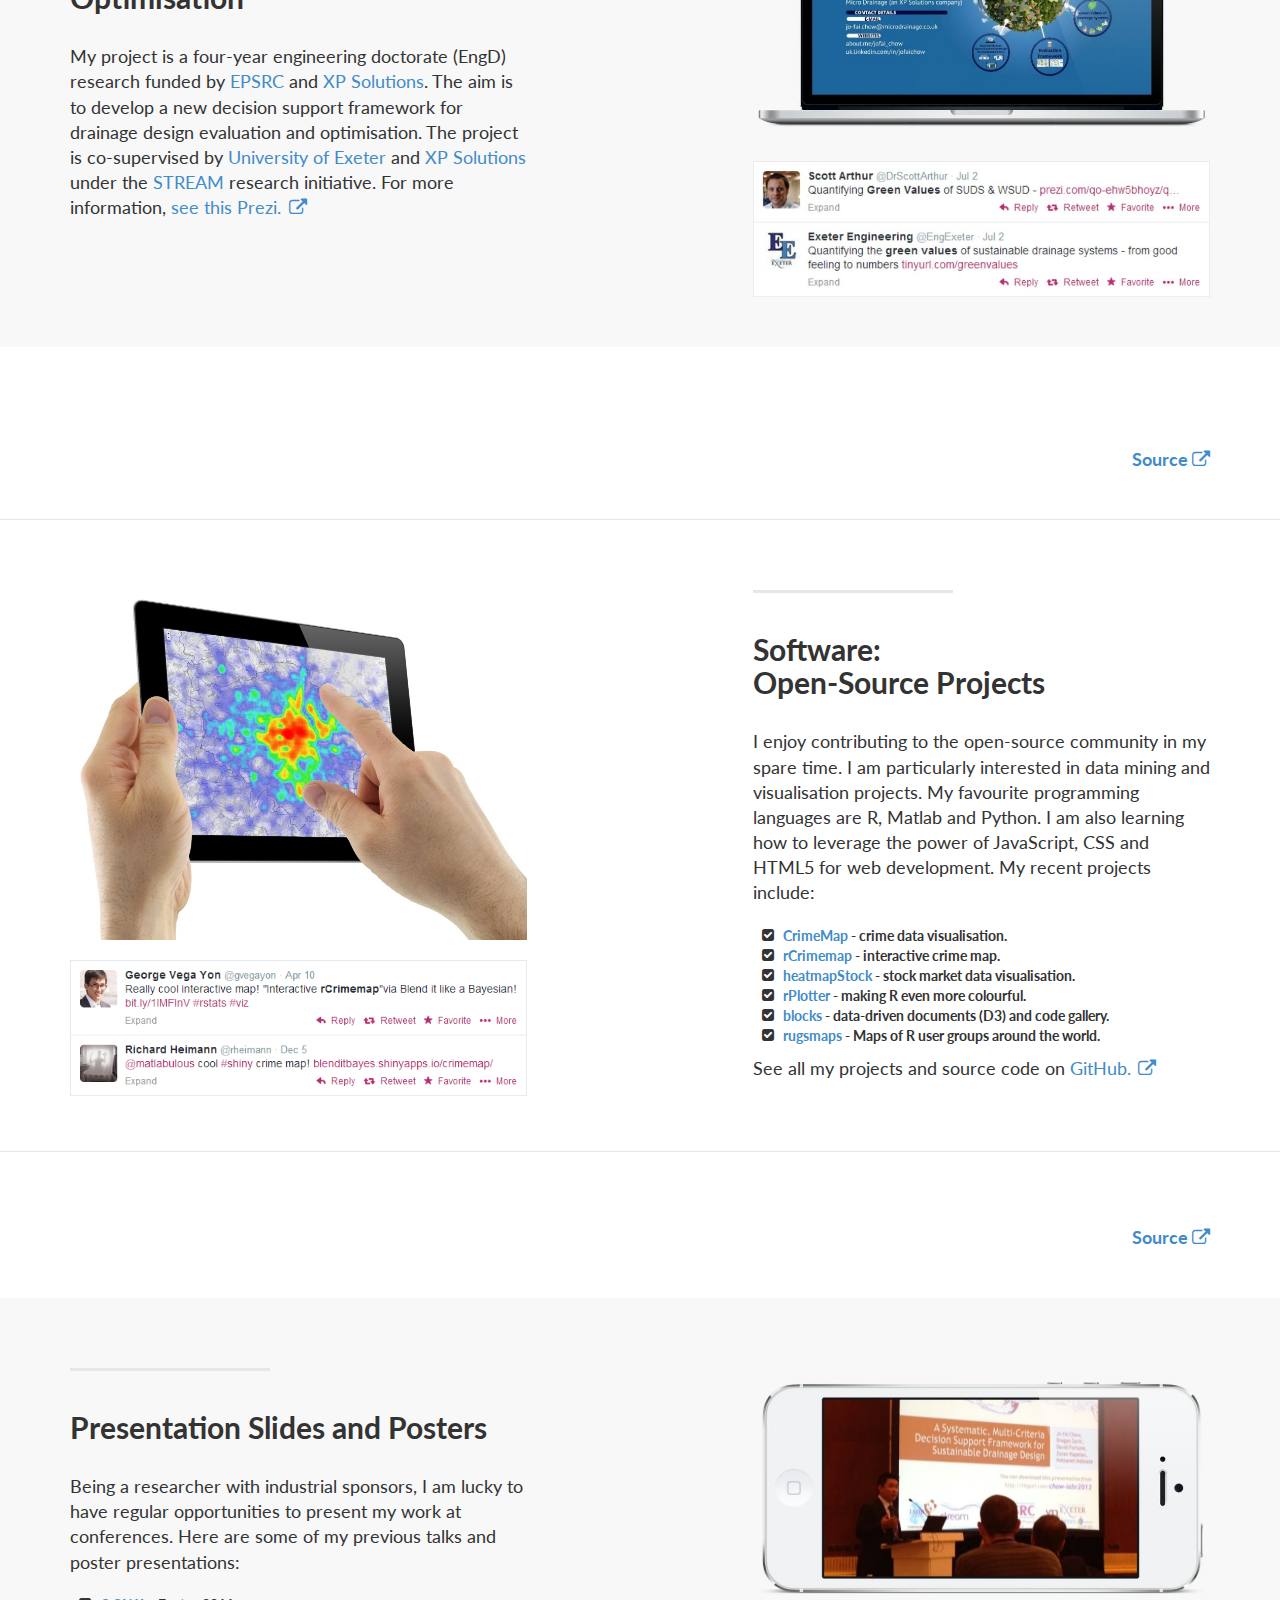
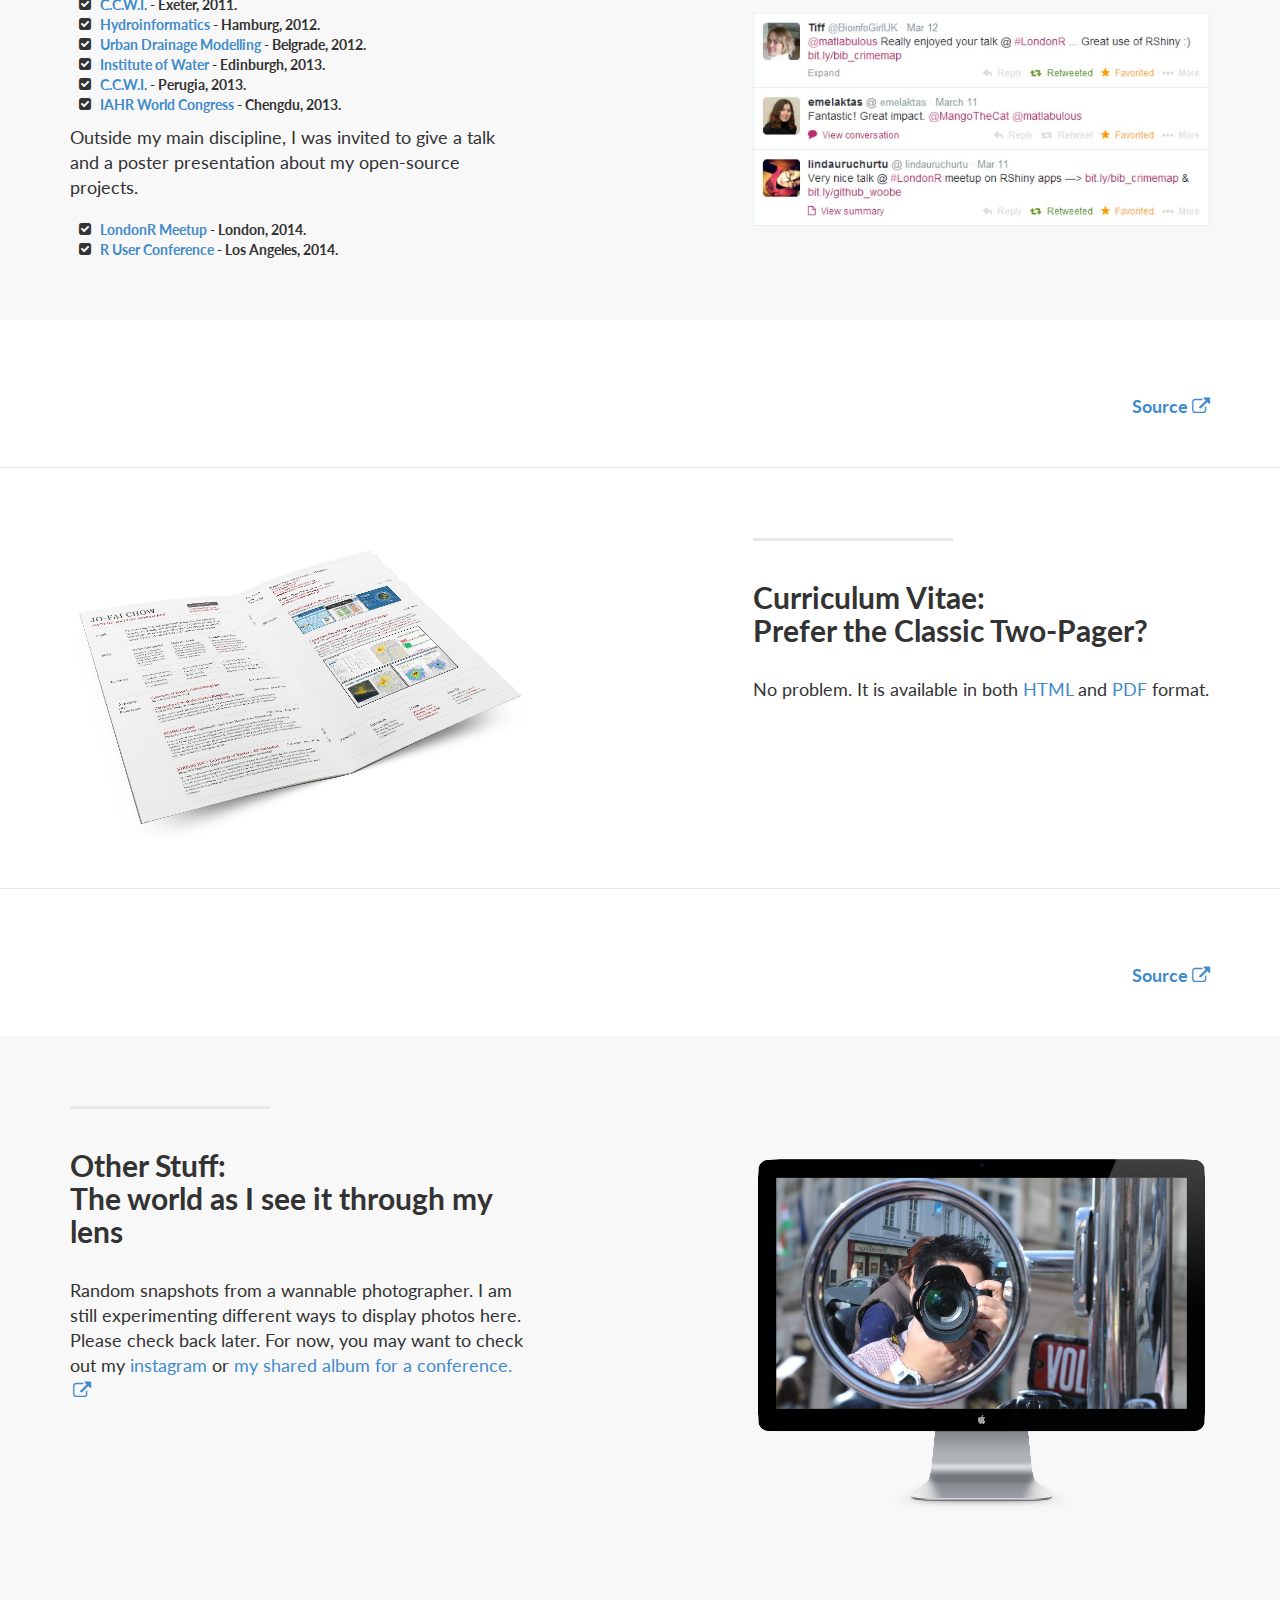
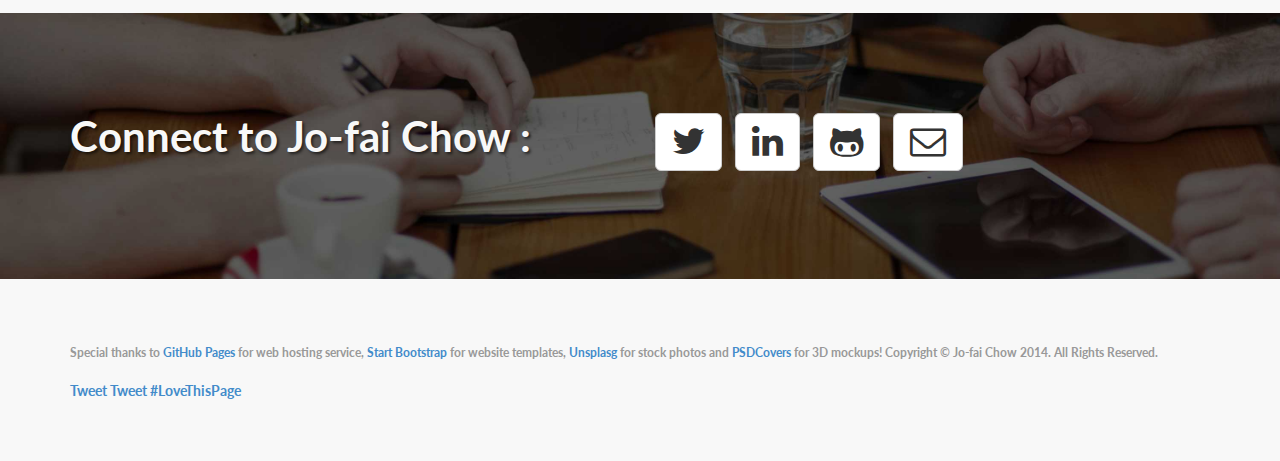
==== commit cebcbc66: "Added links to rugsmaps" ====
--- a/index.html
+++ b/index.html
@@ -353,6 +353,10 @@
                             <a href="http://bl.ocks.org/woobe" target="_blank">blocks</a>
                           - data-driven documents (D3) and code gallery.
                           </li>
+                          <li><i class="fa-li fa fa-check-square"></i>
+                            <a href="https://blenditbayes.shinyapps.io/rugsmaps/" target="_blank">rugsmaps</a>
+                          - Maps of R user groups around the world.
+                          </li>
                       </ul>
                     </p>
                     <p class="lead">
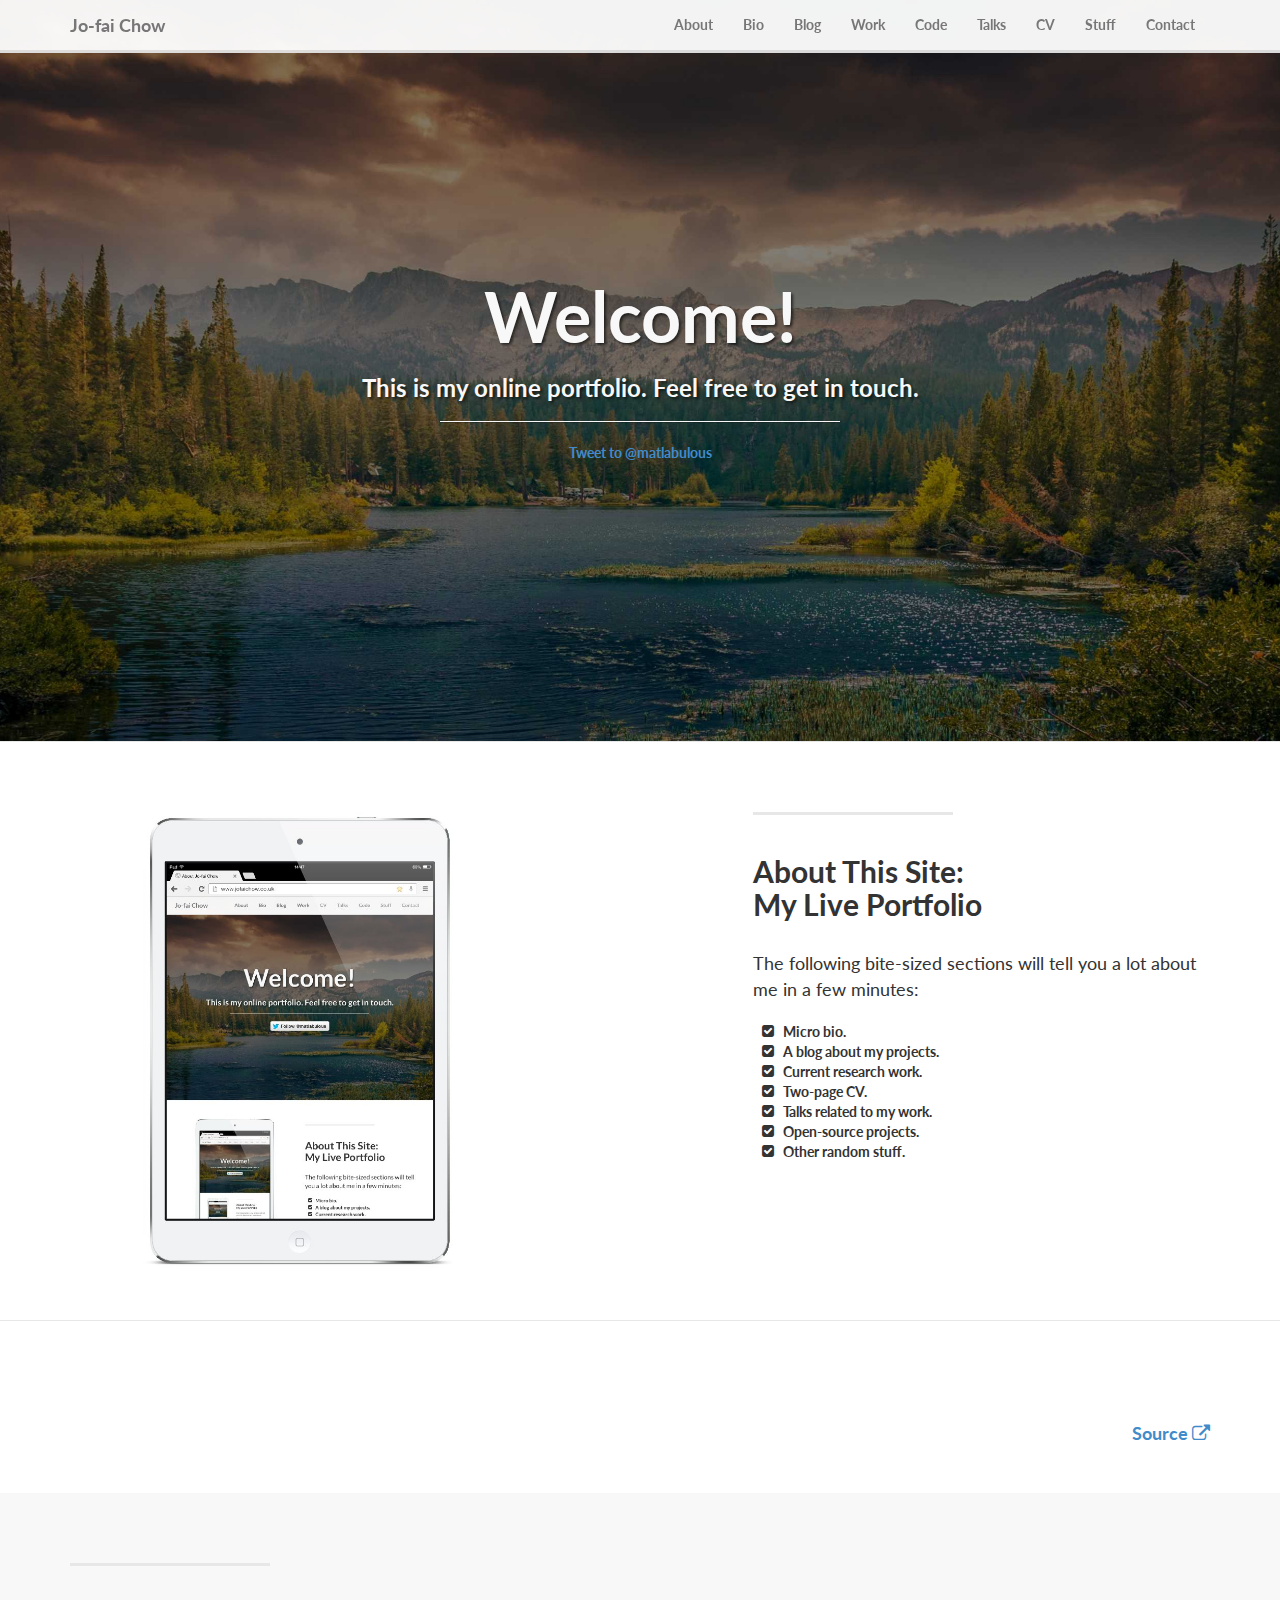
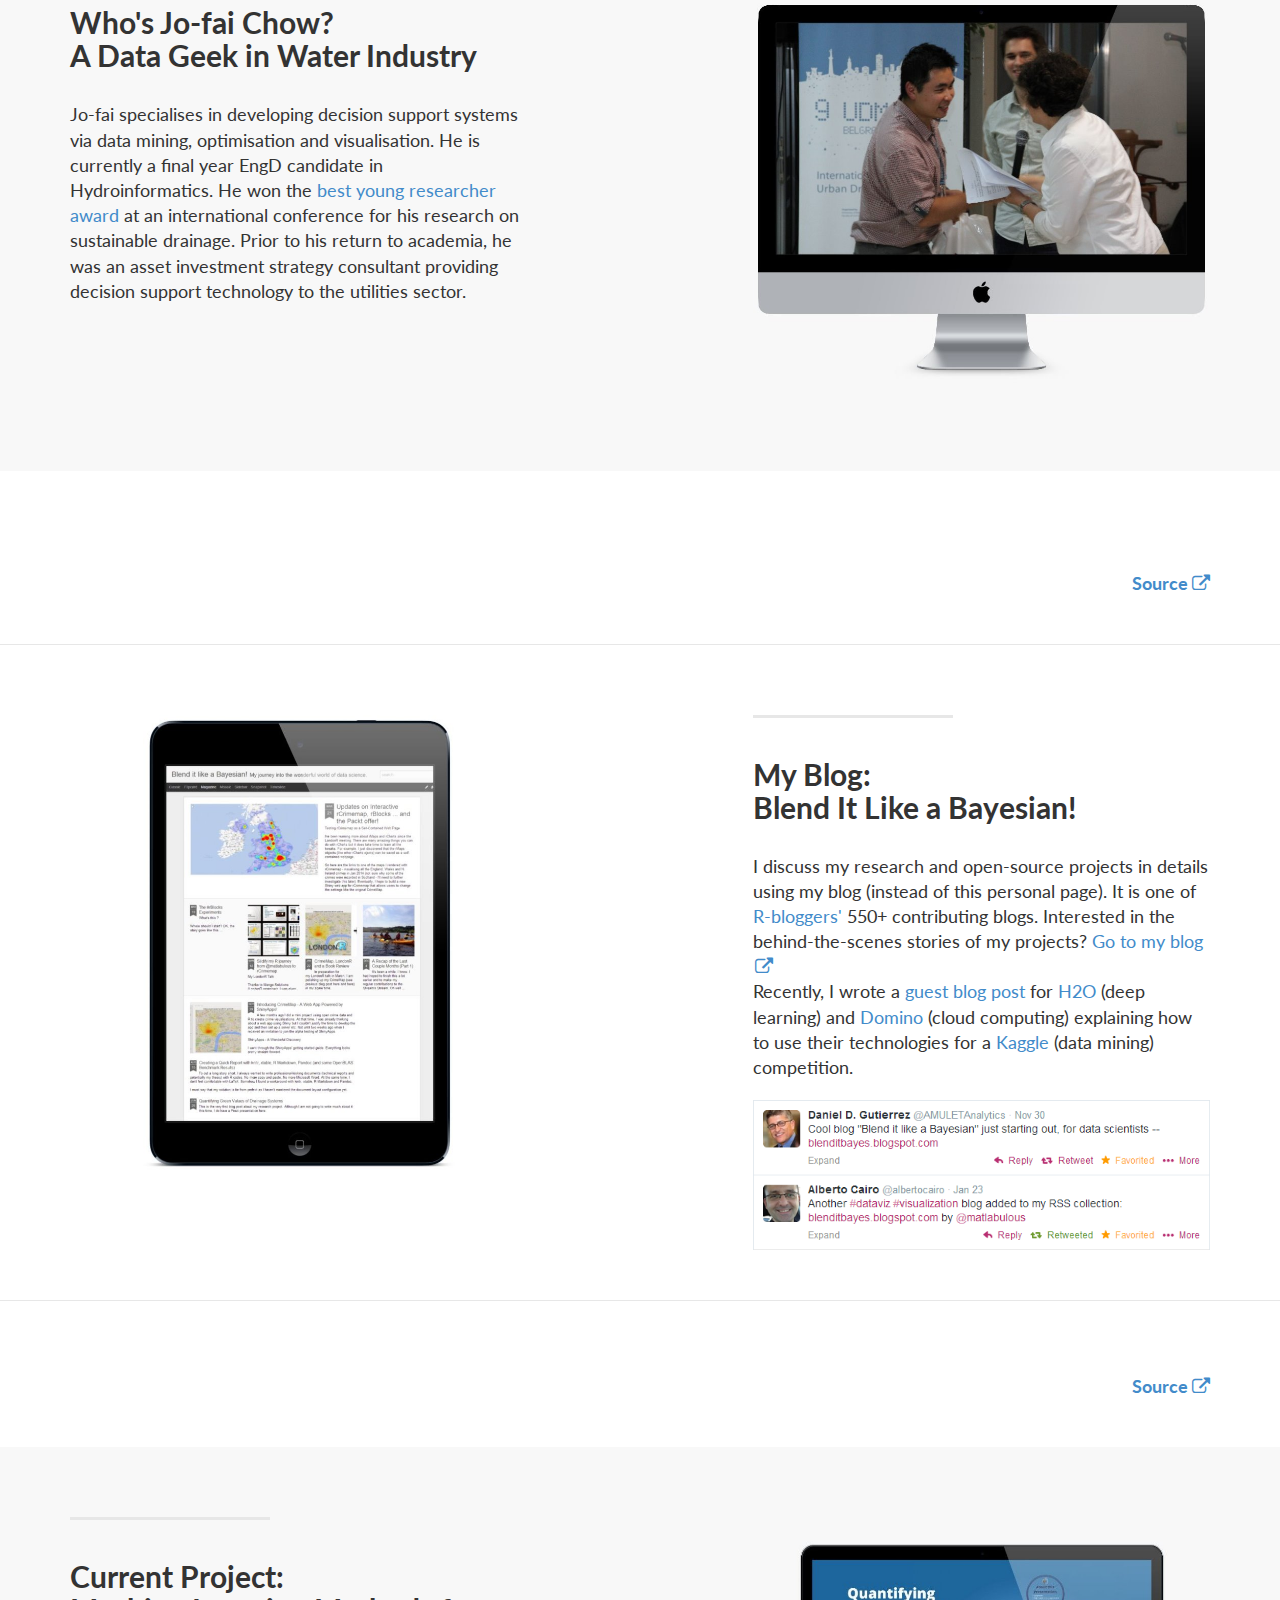
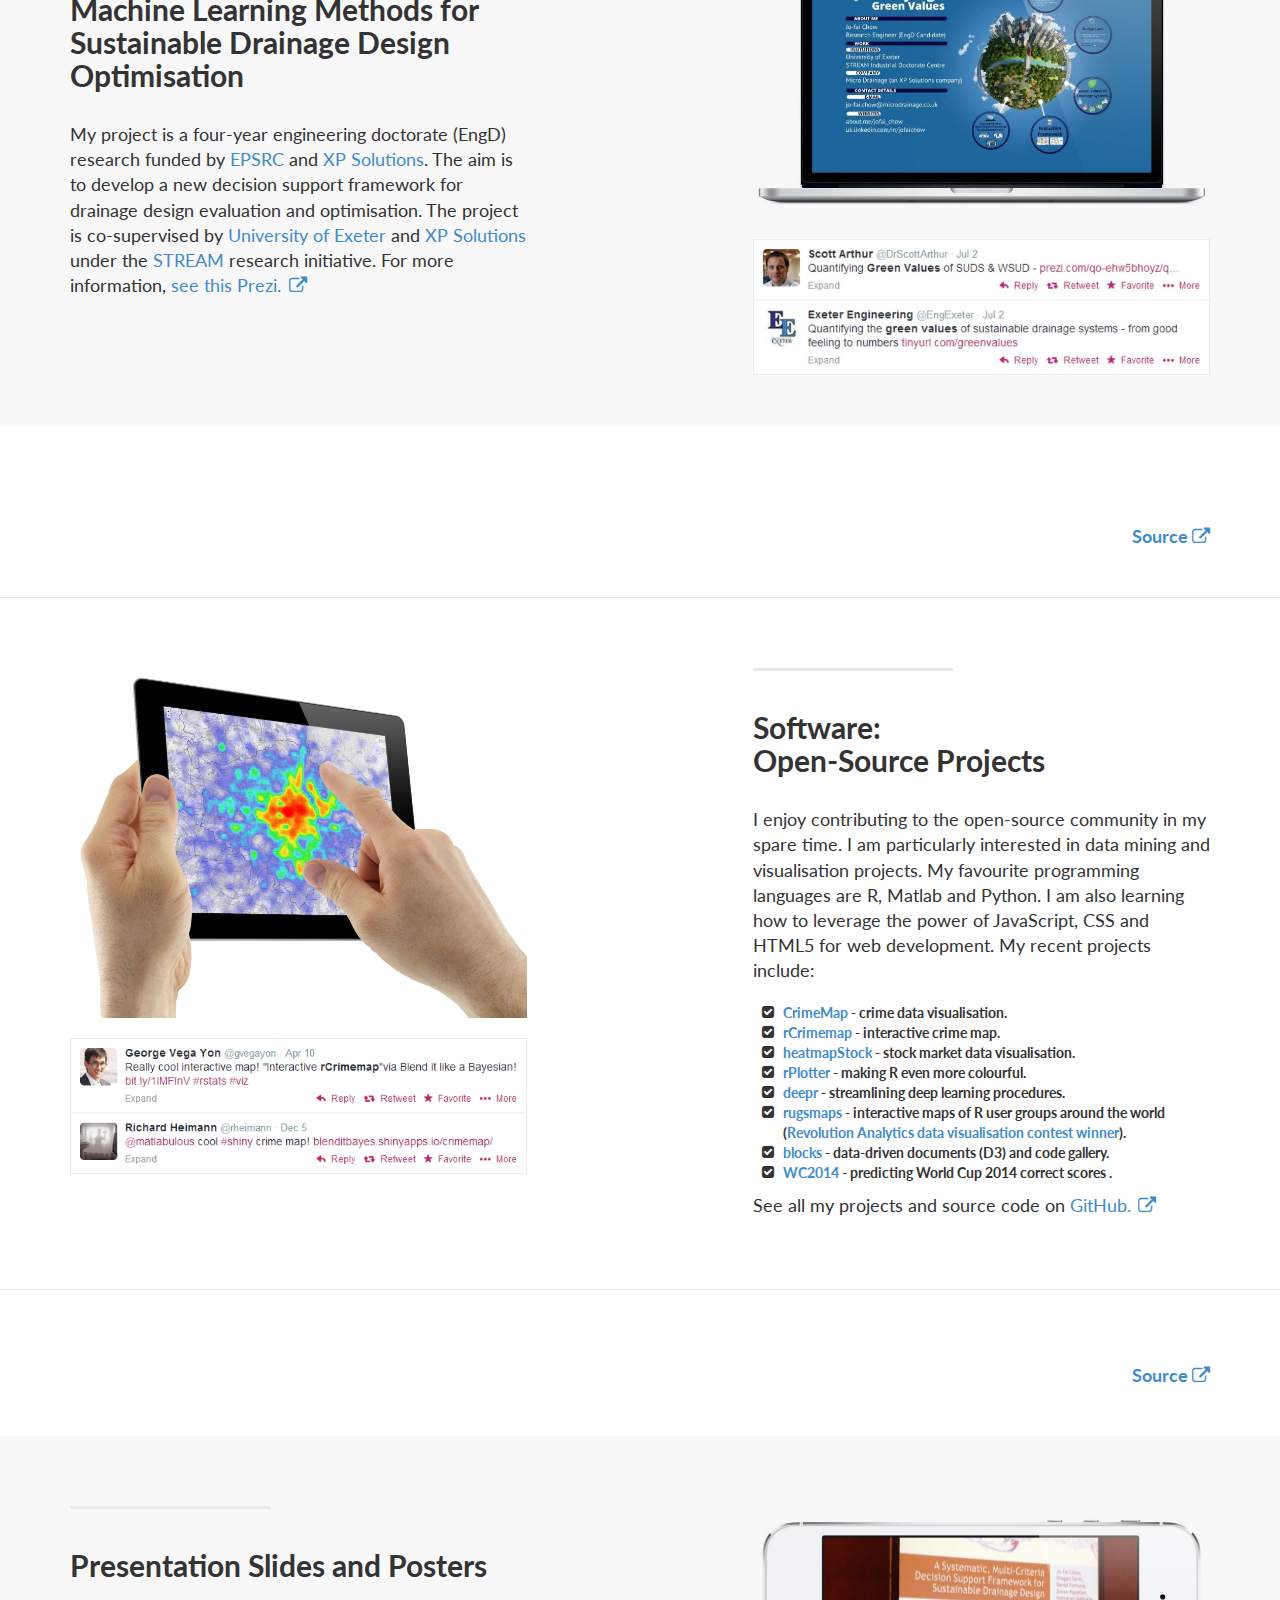
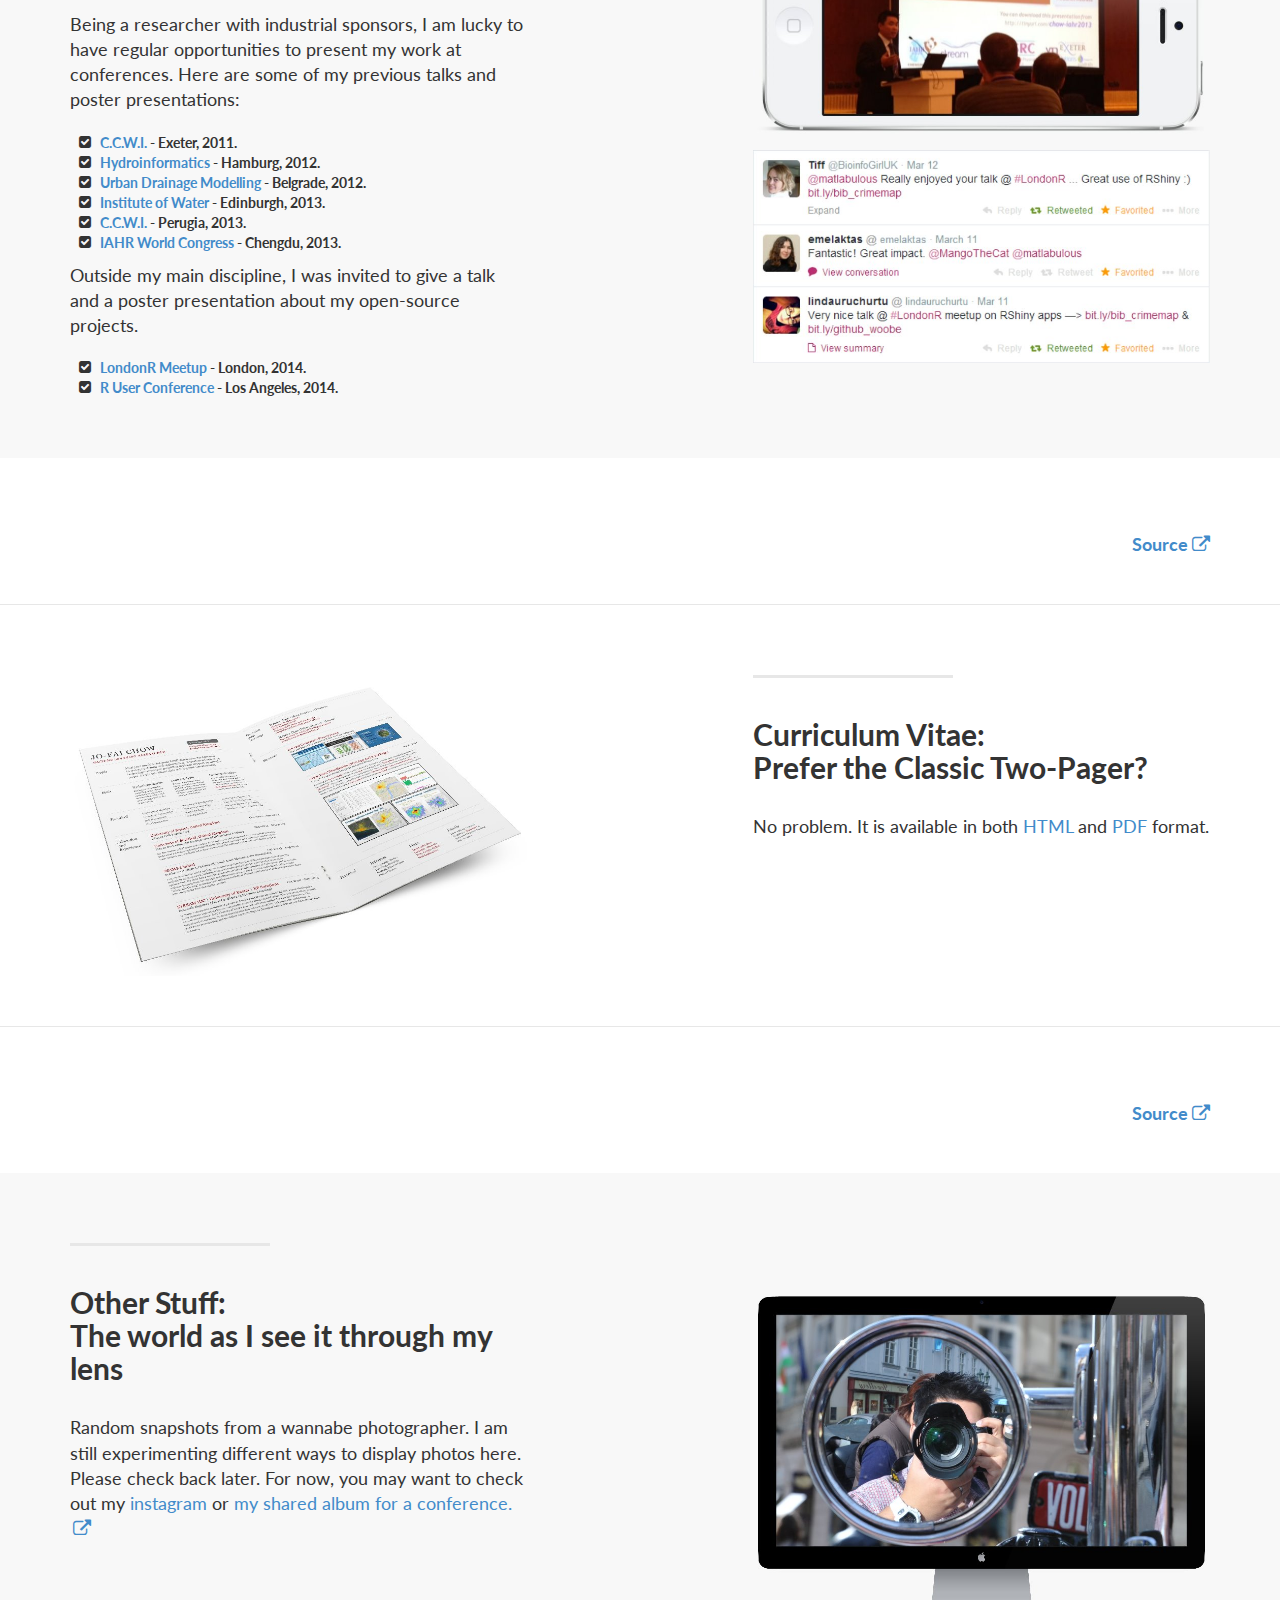
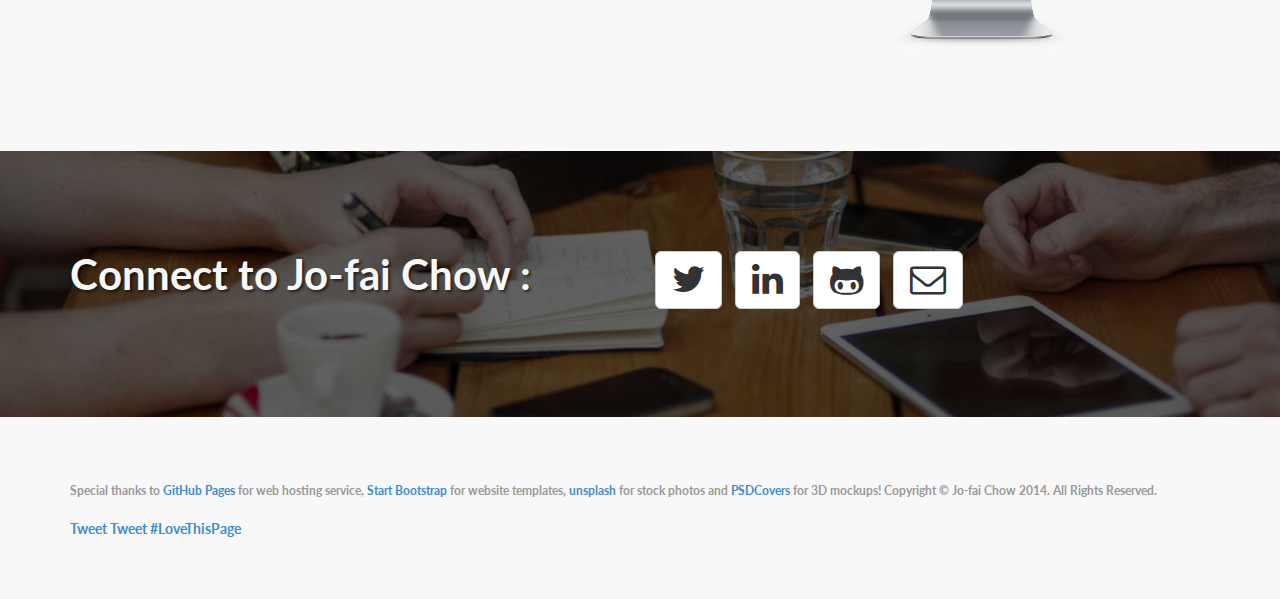
==== commit 0fbe684b: "Added guest blog link, rugsmaps award, deepr and WC2014." ====
--- a/index.html
+++ b/index.html
@@ -219,6 +219,15 @@
                     It is one of <a href="http://www.r-bloggers.com/" target="_blank">R-bloggers'</a> 550+ contributing blogs.
                     Interested in the behind-the-scenes stories of my projects?
                     <a href="http://blenditbayes.blogspot.co.uk/" target="_blank"> Go to my blog <i class="fa fa-external-link fa-fw"></i></a>
+                    
+                    <br>
+                    Recently, I wrote a <a href="http://blog.dominodatalab.com/using-r-h2o-and-domino-for-a-kaggle-competition/" target="_blank">guest blog post</a>
+                    for <a href="http://h2o.ai/" target="_blank">H2O</a> (deep learning) and 
+                    <a href="http://www.dominodatalab.com/" target="_blank">Domino</a> (cloud computing) 
+                    explaining how to use their technologies for a 
+                    <a href="https://www.kaggle.com/" target="_blank">Kaggle</a>
+                    (data mining) competition.
+                    
                     </p>
   				<img class="img-responsive" src="img/web_blog_tweets.png" alt=""></a>
                 </div>
@@ -333,30 +342,49 @@
                       My recent projects include:
                       
                       <ul class="fa-ul">
+                          
                           <li><i class="fa-li fa fa-check-square"></i>
                             <a href="https://blenditbayes.shinyapps.io/crimemap/" target="_blank">CrimeMap</a>
                             - crime data visualisation.    
                           </li>
+                          
                           <li><i class="fa-li fa fa-check-square"></i>
                             <a href="https://github.com/woobe/rCrimemap" target="_blank">rCrimemap</a>
                             - interactive crime map.
                           </li>
+                          
                           <li><i class="fa-li fa fa-check-square"></i>
                             <a href="https://blenditbayes.shinyapps.io/heatmapStock/" target="_blank">heatmapStock</a>
                           - stock market data visualisation.
                           </li>
+                          
                           <li><i class="fa-li fa fa-check-square"></i>
                             <a href="https://github.com/woobe/rPlotter" target="_blank">rPlotter</a>
                           - making R even more colourful.
                           </li>
+                          
+                          <li><i class="fa-li fa fa-check-square"></i>
+                            <a href="https://github.com/woobe/deepr" target="_blank">deepr</a>
+                          - streamlining deep learning procedures.
+                          </li>
+                          
+                          <li><i class="fa-li fa fa-check-square"></i>
+                            <a href="https://blenditbayes.shinyapps.io/rugsmaps/" target="_blank">rugsmaps</a>
+                          - interactive maps of R user groups around the world
+                          <br>
+                          (<a href="http://blog.revolutionanalytics.com/2014/08/winner-for-revolution-analytics-user-group-map-contest.html" target="_blank">Revolution Analytics data visualisation contest winner</a>).
+                          </li>
+
                           <li><i class="fa-li fa fa-check-square"></i>
                             <a href="http://bl.ocks.org/woobe" target="_blank">blocks</a>
                           - data-driven documents (D3) and code gallery.
                           </li>
-                          <li><i class="fa-li fa fa-check-square"></i>
-                            <a href="https://blenditbayes.shinyapps.io/rugsmaps/" target="_blank">rugsmaps</a>
-                          - Maps of R user groups around the world.
-                          </li>
+                          
+                          <li><i class="fa-li fa fa-check-square"></i>
+                            <a href="https://github.com/woobe/wc2014" target="_blank">WC2014</a>
+                          - predicting World Cup 2014 correct scores .
+                          </li>
+
                       </ul>
                     </p>
                     <p class="lead">
@@ -553,7 +581,7 @@
                     <h2 class="section-heading">Other Stuff:
                         <br>The world as I see it through my lens</h2>
                     <p class="lead">
-                      Random snapshots from a wannable photographer. 
+                      Random snapshots from a wannabe photographer. 
 					            I am still experimenting different ways to display photos here.
 					            Please check back later.
 					            For now, you may want to check out my 
@@ -630,7 +658,7 @@
                       Special thanks to
                       <a href="https://pages.github.com/" target="_blank">GitHub Pages</a> for web hosting service,
             					<a href="http://startbootstrap.com/" target="_blank">Start Bootstrap</a> for website templates, 
-            					<a href="http://unsplash.com/" target="_blank">Unsplasg</a> for stock photos and
+            					<a href="http://unsplash.com/" target="_blank">unsplash</a> for stock photos and
             					<a href="http://www.psdcovers.com/" target="_blank">PSDCovers</a> for 3D mockups!
                       Copyright &copy; Jo-fai Chow 2014. All Rights Reserved.
                     </p>
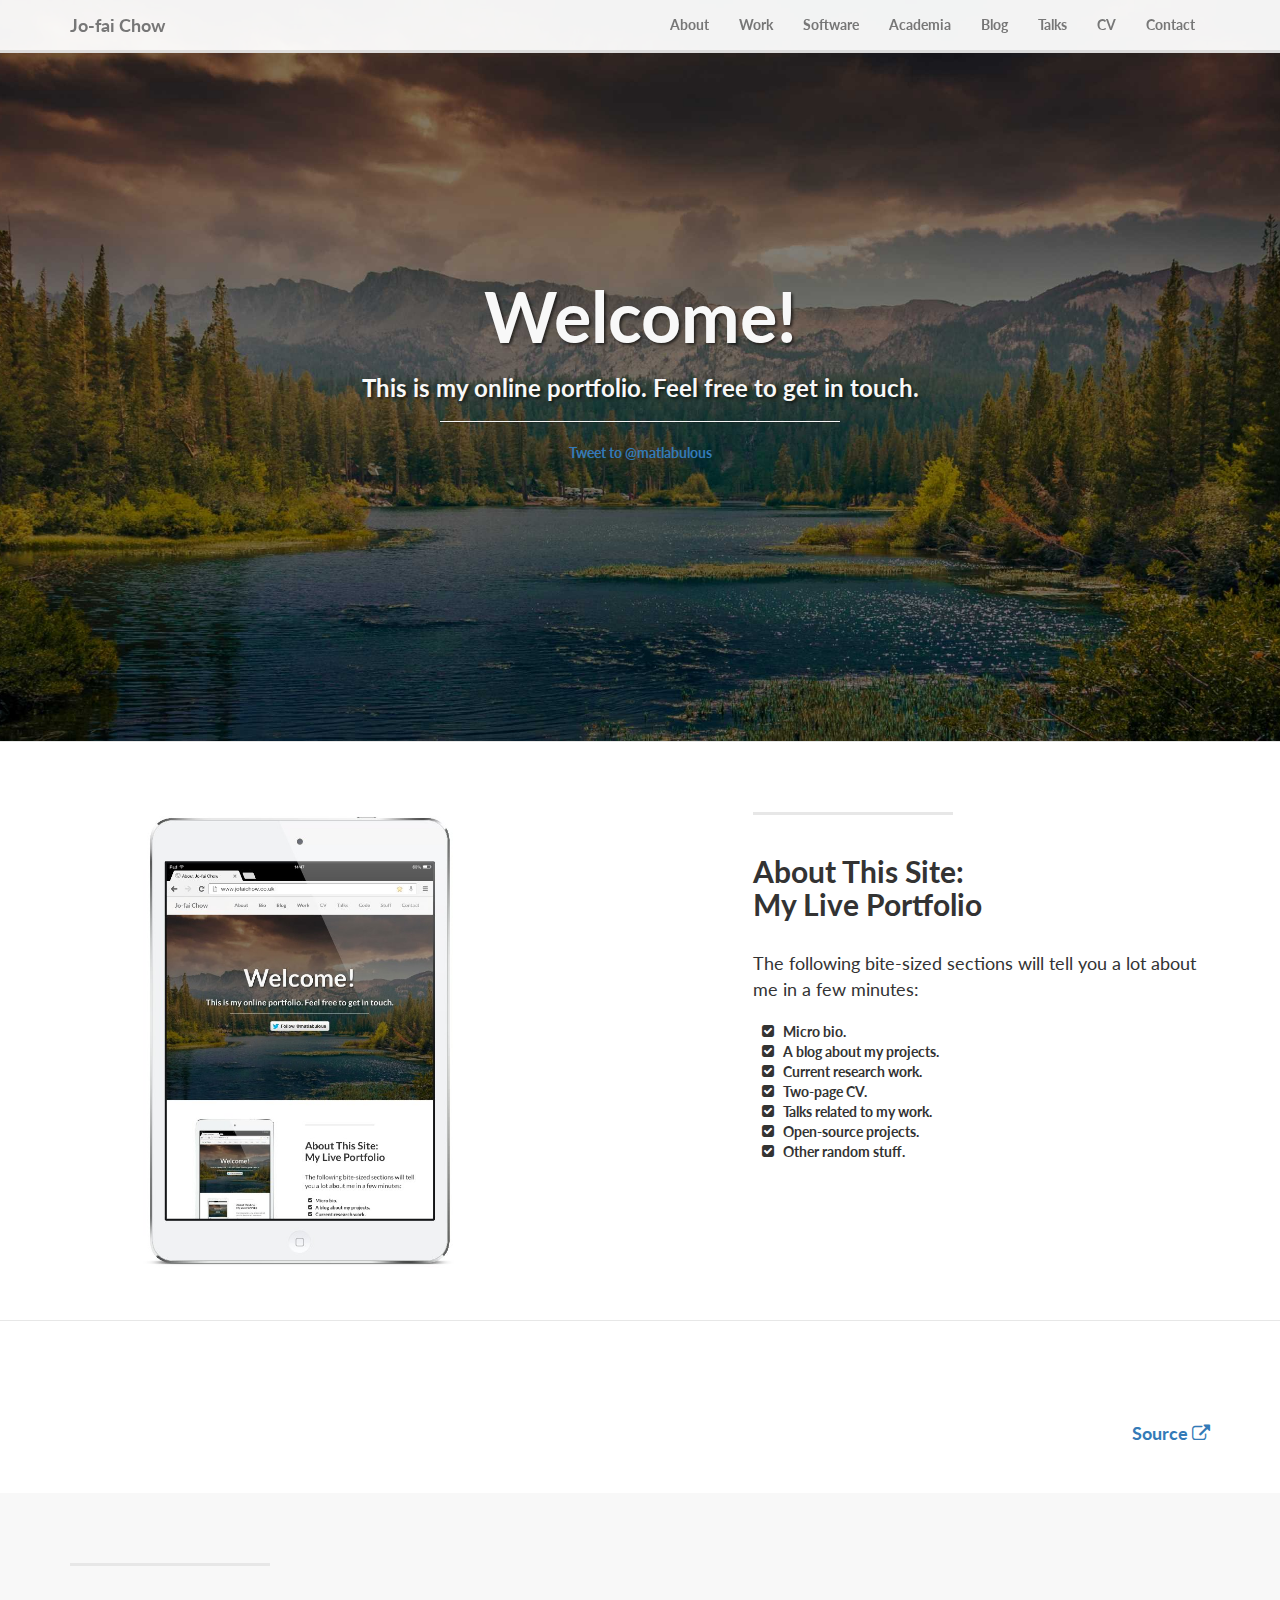
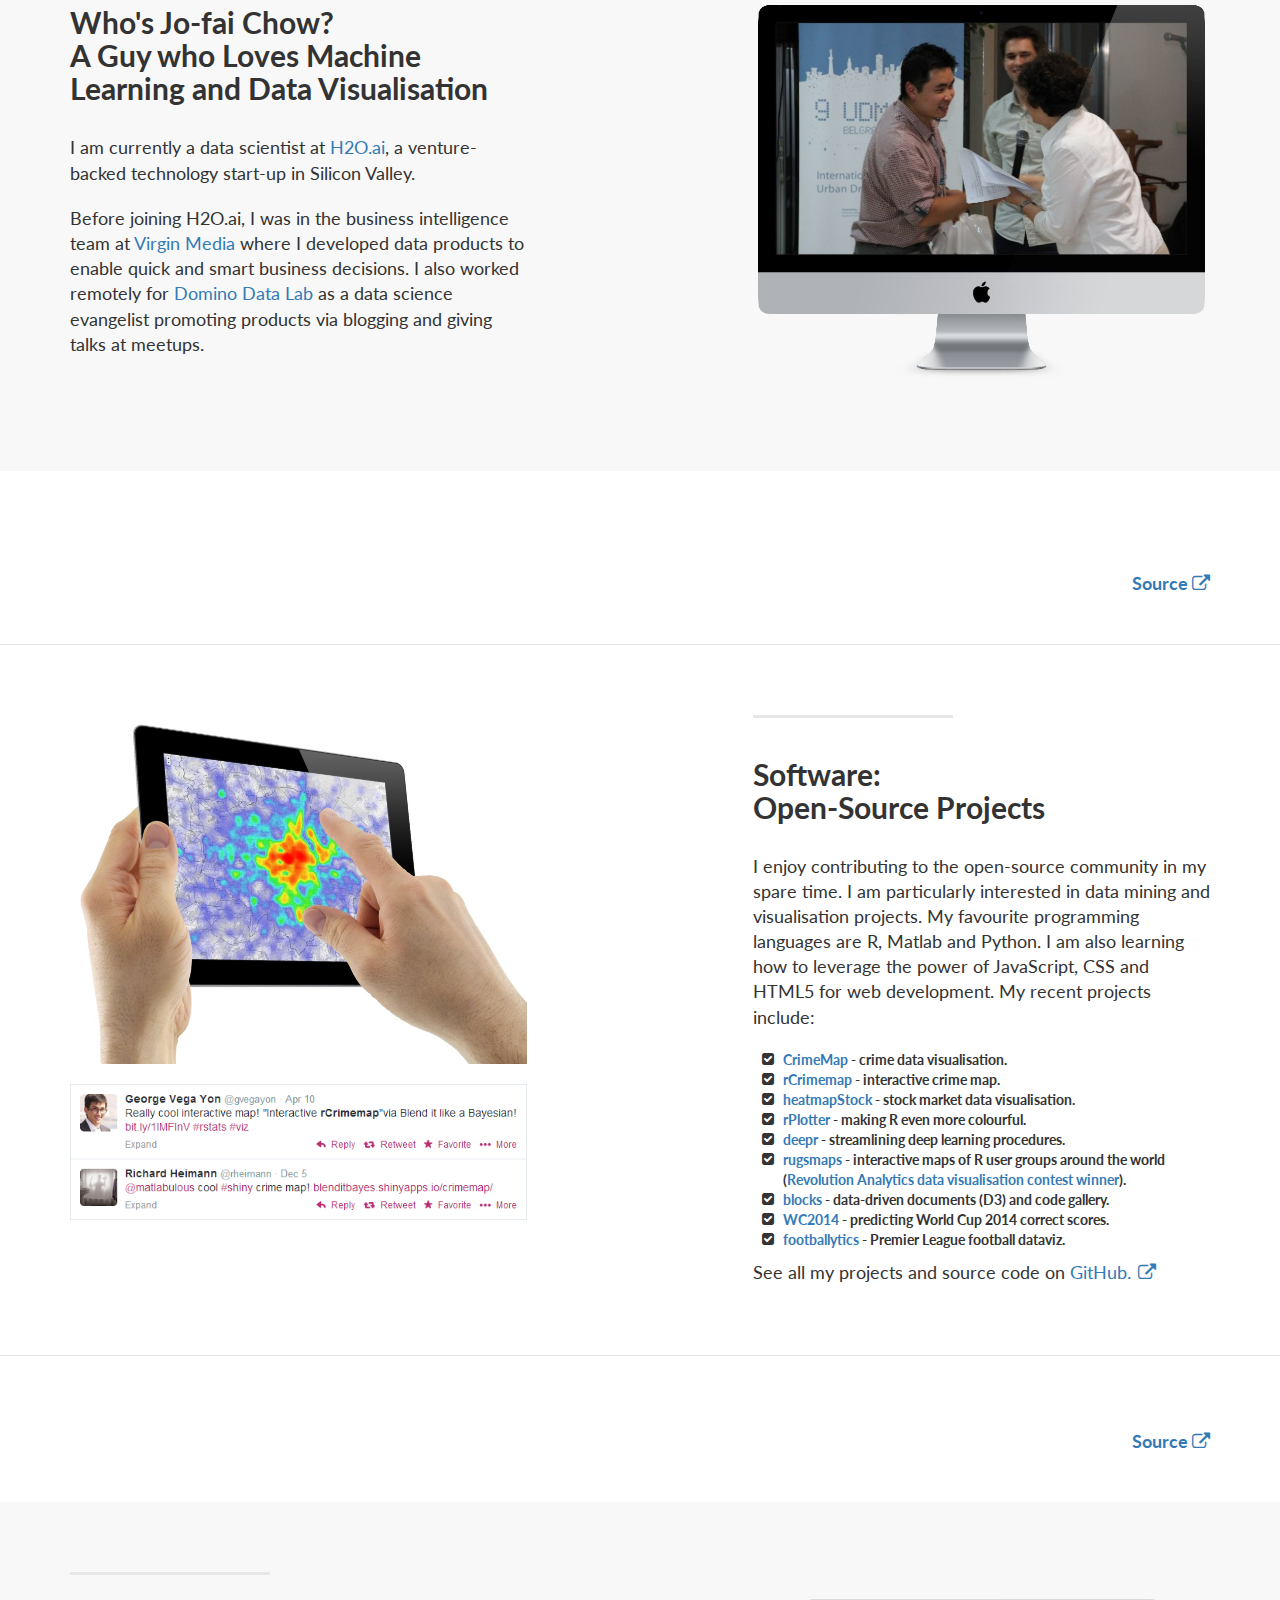
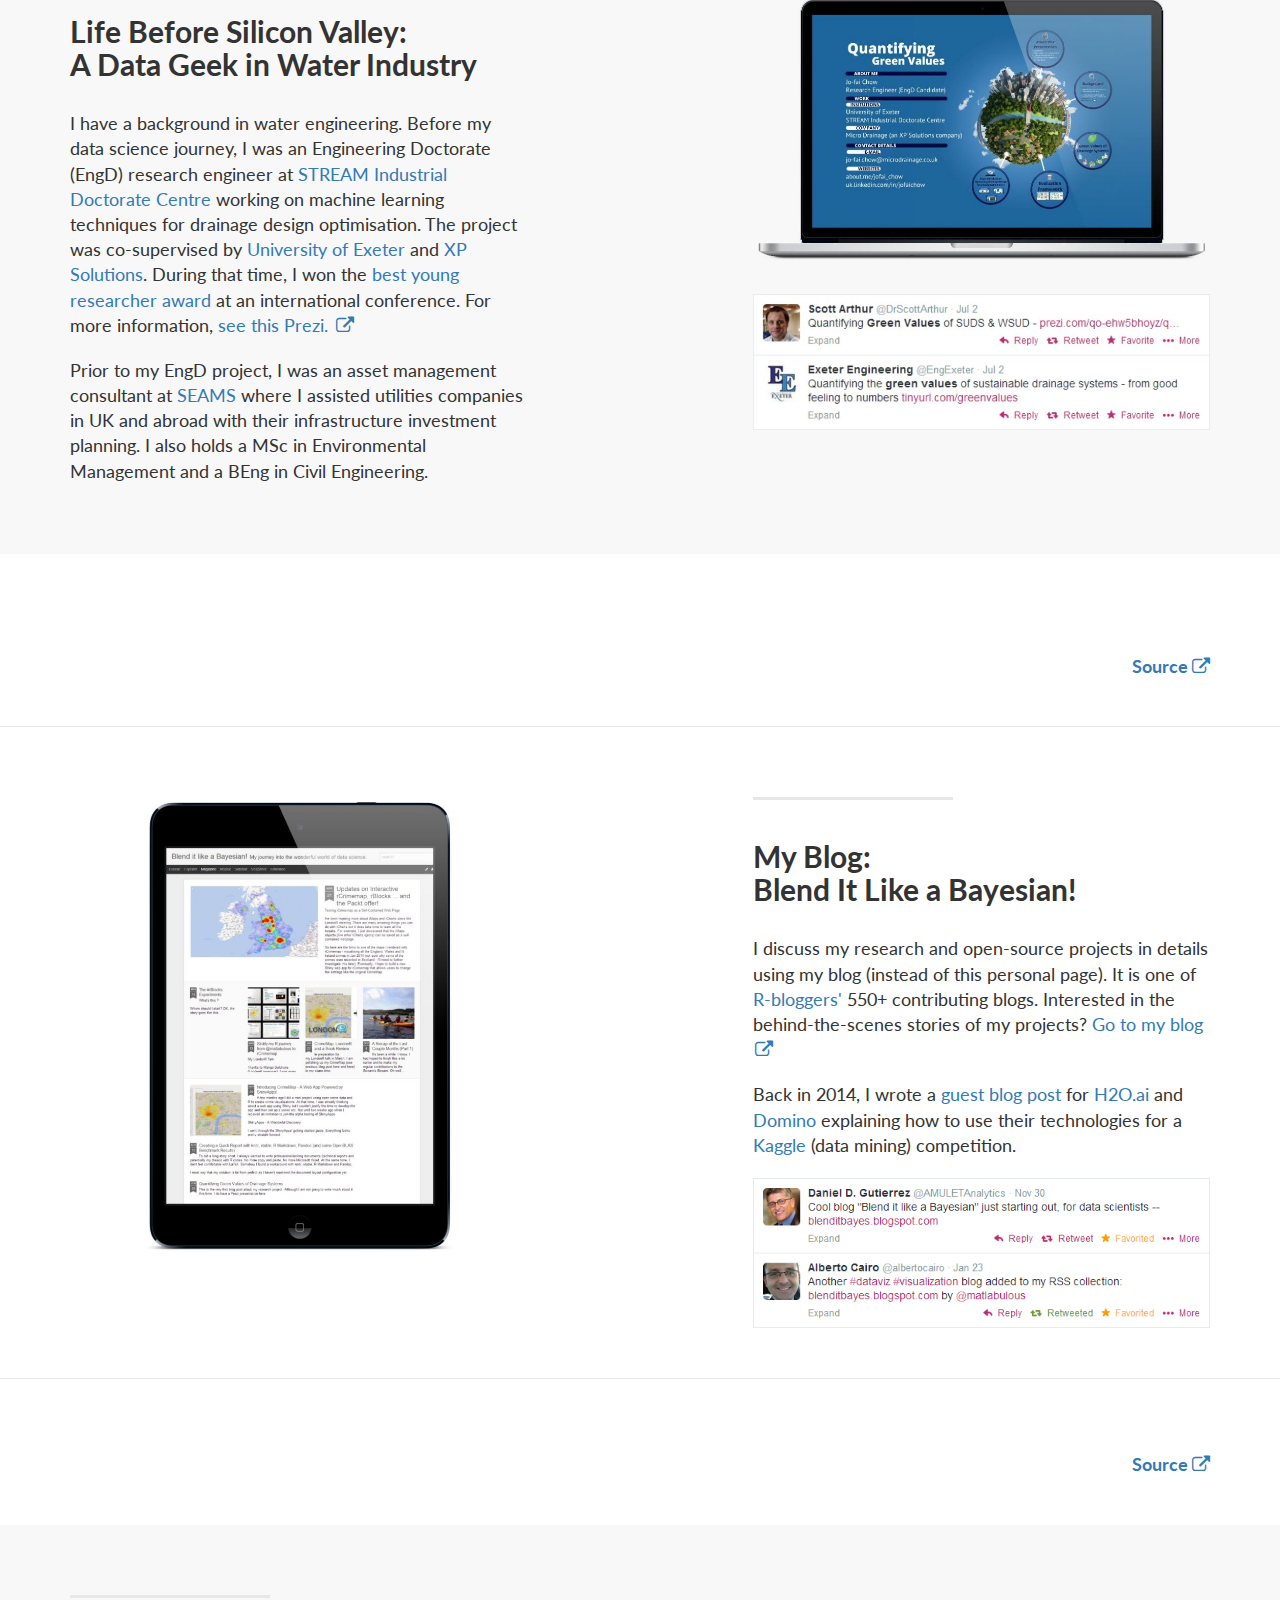
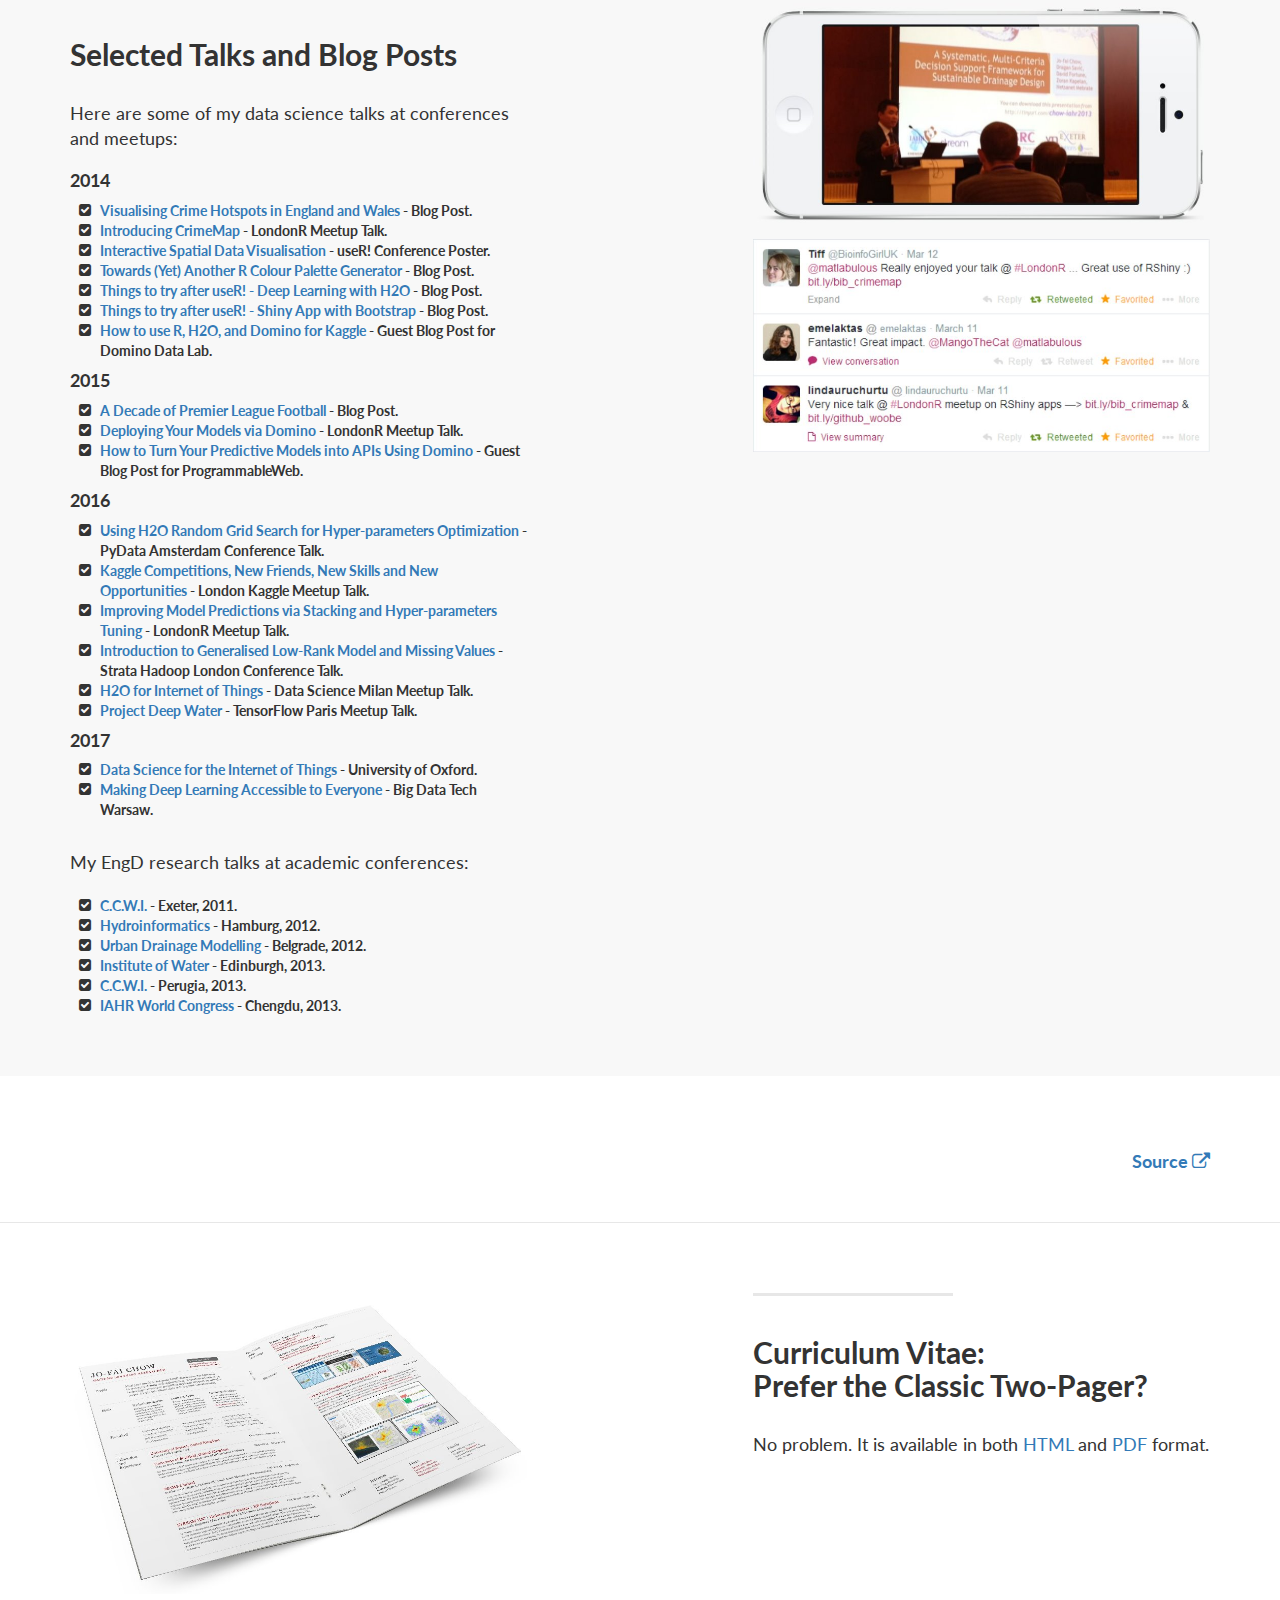
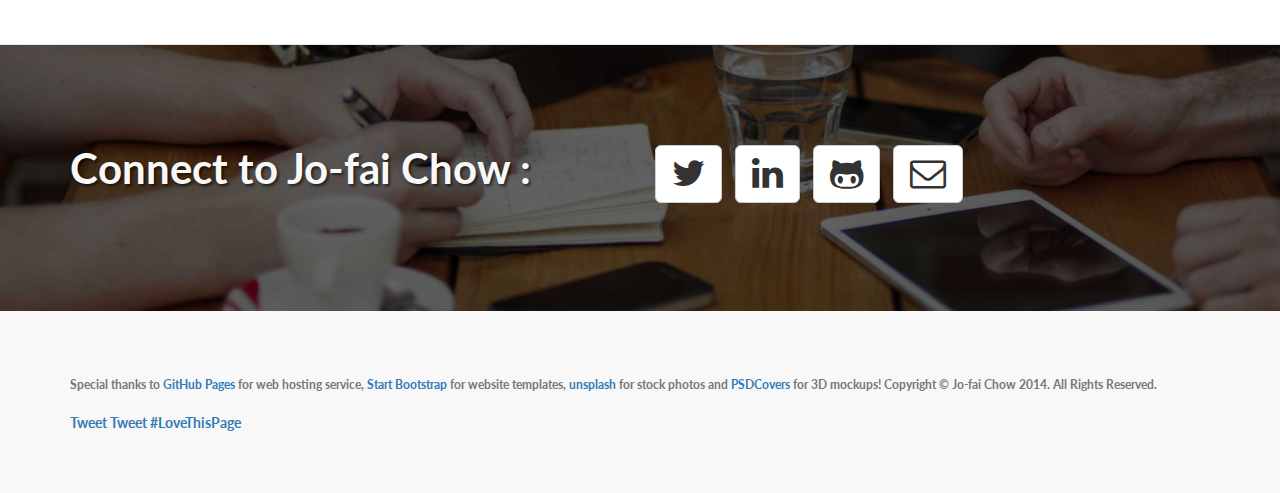
==== commit 8a38143f: "Added new work experience, blogs and talks since last update back in 2014. Removed photos section." ====
--- a/index.html
+++ b/index.html
@@ -53,13 +53,12 @@
             <div class="collapse navbar-collapse navbar-right navbar-ex1-collapse">
                 <ul class="nav navbar-nav">
                     <li><a href="#about">About</a></li>
-                    <li><a href="#bio">Bio</a></li>
+                    <li><a href="#bio">Work</a></li>
+                    <li><a href="#code">Software</a></li>
+                    <li><a href="#work">Academia</a></li>
                     <li><a href="#blog">Blog</a></li>
-                    <li><a href="#work">Work</a></li>					
-                    <li><a href="#code">Code</a></li>
                     <li><a href="#talks">Talks</a></li>
                     <li><a href="#cv">CV</a></li>
-                    <li><a href="#stuff">Stuff</a></li>
                     <li><a href="#connect">Contact</a></li>
                 </ul>
             </div>
@@ -161,16 +160,20 @@
                     <hr class="section-heading-spacer">
                     <div class="clearfix"></div>
                     <h2 class="section-heading">Who's Jo-fai Chow?
-                        <br>A Data Geek in Water Industry</h2>
-                    <p class="lead">
-          			      Jo-fai specialises in developing decision support systems via data mining, optimisation and visualisation. 
-                      He is currently a final year EngD candidate in Hydroinformatics.
-                      He won the <a href="http://emps.exeter.ac.uk/engineering/research/cws/news-events/news/title_232515_en.html" target="_blank">
-                      best young researcher award</a> 
-                      at an international conference for his research on sustainable drainage.
-                      Prior to his return to academia, he was an asset investment strategy consultant providing 
-                      decision support technology to the utilities sector.
-					          </p>
+                        <br>A Guy who Loves Machine Learning and Data Visualisation</h2>
+                    <p class="lead">
+                      I am currently a data scientist at <a href="http://www.h2o.ai/" target="_blank">H2O.ai</a>,
+                      a venture-backed technology start-up in Silicon Valley.
+                    </p>
+                    <p class="lead">  
+                      Before joining H2O.ai, I was in the business intelligence team at 
+                      <a href="http://www.virginmedia.com/" target="_blank">Virgin Media</a>
+                      where I developed data products to enable quick
+                      and smart business decisions. I also worked remotely for 
+                      <a href="https://www.dominodatalab.com/" target="_blank">Domino Data Lab</a>
+                      as a data science evangelist promoting products via 
+                      blogging and giving talks at meetups. 
+                    </p>                      
                 </div>
                 <div class="col-lg-5 col-lg-offset-2 col-sm-6">
                     <br>
@@ -201,39 +204,88 @@
       </div>
 
 
-<!----------------------------------------------------------------------------->        
-    
-    
-    <section id="blog">
-      
+<!----------------------------------------------------------------------------->      
+    
+    <section id="code">
     <div class="content-section-b">
-        <div class="container">
+
+        <div class="container">
+
             <div class="row">
                 <div class="col-lg-5 col-lg-offset-1 col-sm-push-6  col-sm-6">
                     <hr class="section-heading-spacer">
                     <div class="clearfix"></div>
-                    <h2 class="section-heading">My Blog:
-                        <br>Blend It Like a Bayesian!</h2>
-                    <p class="lead">
-                    I discuss my research and open-source projects in details using my blog (instead of this personal page).
-                    It is one of <a href="http://www.r-bloggers.com/" target="_blank">R-bloggers'</a> 550+ contributing blogs.
-                    Interested in the behind-the-scenes stories of my projects?
-                    <a href="http://blenditbayes.blogspot.co.uk/" target="_blank"> Go to my blog <i class="fa fa-external-link fa-fw"></i></a>
-                    
-                    <br>
-                    Recently, I wrote a <a href="http://blog.dominodatalab.com/using-r-h2o-and-domino-for-a-kaggle-competition/" target="_blank">guest blog post</a>
-                    for <a href="http://h2o.ai/" target="_blank">H2O</a> (deep learning) and 
-                    <a href="http://www.dominodatalab.com/" target="_blank">Domino</a> (cloud computing) 
-                    explaining how to use their technologies for a 
-                    <a href="https://www.kaggle.com/" target="_blank">Kaggle</a>
-                    (data mining) competition.
-                    
+                    <h2 class="section-heading">Software:
+                        <br>Open-Source Projects</h2>
+                    <p class="lead">
+                      I enjoy contributing to the open-source community in my spare time.
+                      I am particularly interested in data mining and visualisation projects. 
+  				            My favourite programming languages are R, Matlab and Python. 
+					            I am also learning how to leverage the power of JavaScript, CSS and HTML5 for web development.
+                      My recent projects include:
+                      
+                      <ul class="fa-ul">
+                          
+                          <li><i class="fa-li fa fa-check-square"></i>
+                            <a href="https://blenditbayes.shinyapps.io/crimemap/" target="_blank">CrimeMap</a>
+                            - crime data visualisation.    
+                          </li>
+                          
+                          <li><i class="fa-li fa fa-check-square"></i>
+                            <a href="https://github.com/woobe/rCrimemap" target="_blank">rCrimemap</a>
+                            - interactive crime map.
+                          </li>
+                          
+                          <li><i class="fa-li fa fa-check-square"></i>
+                            <a href="https://blenditbayes.shinyapps.io/heatmapStock/" target="_blank">heatmapStock</a>
+                          - stock market data visualisation.
+                          </li>
+                          
+                          <li><i class="fa-li fa fa-check-square"></i>
+                            <a href="https://github.com/woobe/rPlotter" target="_blank">rPlotter</a>
+                          - making R even more colourful.
+                          </li>
+                          
+                          <li><i class="fa-li fa fa-check-square"></i>
+                            <a href="https://github.com/woobe/deepr" target="_blank">deepr</a>
+                          - streamlining deep learning procedures.
+                          </li>
+                          
+                          <li><i class="fa-li fa fa-check-square"></i>
+                            <a href="https://blenditbayes.shinyapps.io/rugsmaps/" target="_blank">rugsmaps</a>
+                          - interactive maps of R user groups around the world
+                          <br>
+                          (<a href="http://blog.revolutionanalytics.com/2014/08/winner-for-revolution-analytics-user-group-map-contest.html" target="_blank">Revolution Analytics data visualisation contest winner</a>).
+                          </li>
+
+                          <li><i class="fa-li fa fa-check-square"></i>
+                            <a href="http://bl.ocks.org/woobe" target="_blank">blocks</a>
+                          - data-driven documents (D3) and code gallery.
+                          </li>
+                          
+                          <li><i class="fa-li fa fa-check-square"></i>
+                            <a href="https://github.com/woobe/wc2014" target="_blank">WC2014</a>
+                          - predicting World Cup 2014 correct scores.
+                          </li>
+                          
+                          <li><i class="fa-li fa fa-check-square"></i>
+                            <a href="https://github.com/woobe/footballytics" target="_blank">footballytics</a>
+                          - Premier League football dataviz.
+                          </li>
+
+                      </ul>
                     </p>
-  				<img class="img-responsive" src="img/web_blog_tweets.png" alt=""></a>
+                    <p class="lead">
+                      See all my projects and source code on
+            		      <a href="https://github.com/woobe/rApps" target="_blank"> GitHub. 
+                        <i class="fa fa-external-link fa-fw"></i></a>
+                    </p>
                 </div>
                 <div class="col-lg-5 col-sm-pull-6  col-sm-6">
                     <br>
-                    <img class="img-responsive" src="img/web_blog.jpg" alt="">
+                    <img class="img-responsive" src="img/web_code.jpg" alt="">
+					          <br>
+					          <img class="img-responsive" src="img/web_code_tweets.png" alt=""></a>
                 </div>
             </div>
 
@@ -248,15 +300,15 @@
 
 <!----------------------------------------------------------------------------->
     
-     <div class="callout">
+     <div class="callout-code-crimemap">
         <div class="container">
           <br>
           <h3><i class="fa fa-quote-left fa-fw pull-left"></i>
-          What you do after you create your content is what truly counts.
+          Visualization of the Week: CrimeMap.
           <i class="fa fa-quote-right fa-fw"></i>
           </h3>
-          <h4>Gary Vaynerchuk, CEO, VaynerMedia
-            <a href="http://codecondo.com/blogging-quotes-writers/" target="_blank">Source <i class="fa fa-external-link"></i></a></h4>
+          <h4>Daniel Gutierrez, insideBIGDATA
+            <a href="http://inside-bigdata.com/2013/11/30/visualization-week-crimemap/" target="_blank">Source <i class="fa fa-external-link"></i></a></h4>
           <br><br>
         </div>
       </div>
@@ -272,21 +324,37 @@
                 <div class="col-lg-5 col-sm-6">
                     <hr class="section-heading-spacer">
                     <div class="clearfix"></div>
-                    <h2 class="section-heading">Current Project:
-                        <br>Machine Learning Methods for Sustainable Drainage Design Optimisation</h2>
-                    <p class="lead">
-                	    My project is a four-year engineering doctorate (EngD) research funded by 
-						          <a href="http://www.epsrc.ac.uk/Pages/default.aspx" target="_blank">EPSRC</a>
-						          and <a href="http://xpsolutions.com/" target="_blank">XP Solutions</a>.
-                      The aim is to develop a new decision support framework for drainage design evaluation and optimisation.
-						          The project is co-supervised by 
+                    <h2 class="section-heading">Life Before Silicon Valley:
+                        <br>A Data Geek in Water Industry</h2>
+                    <p class="lead">
+                      I have a background in water engineering. 
+                      Before my data science journey, 
+                      I was an Engineering Doctorate (EngD) research engineer at
+                      <a href="http://www.stream-idc.net/" target="_blank">STREAM Industrial Doctorate Centre</a>
+                      working on machine learning techniques for drainage design optimisation. 
+                      
+                      The project was co-supervised by 
           						<a href="http://emps.exeter.ac.uk/engineering/research/cws/" target="_blank">University of Exeter</a>
-          						and <a href="http://xpsolutions.com/" target="_blank">XP Solutions</a>
-          						under the <a href="http://www.stream-idc.net/index.php" target="_blank">STREAM</a> research initiative.
+          						and <a href="http://xpsolutions.com/" target="_blank">XP Solutions</a>.
+          						
+          						During that time, I won the 
+          						<a href="http://emps.exeter.ac.uk/engineering/research/cws/news-events/news/title_232515_en.html" target="_blank">
+                      best young researcher award</a> at an international conference.
+                      
                       For more information,
             			    <a href="http://prezi.com/qo-ehw5bhoyz/quantifying-green-values/?utm_campaign=share&utm_medium=copy" target="_blank">
 						          see this Prezi. <i class="fa fa-external-link fa-fw"></i></a>
-					          </p>
+						          
+                    </p>  
+                    
+                    <p class="lead">  
+                      Prior to my EngD project, I was an asset management consultant at 
+                      <a href="http://www.seamsltd.com/" target="_blank">SEAMS</a>
+                      where I assisted utilities companies in UK and abroad
+                      with their infrastructure investment planning.
+                      I also holds a MSc in Environmental Management and a BEng 
+                      in Civil Engineering.
+                    </p>
                 </div>
                 <div class="col-lg-5 col-lg-offset-2 col-sm-6">
                     <br>
@@ -319,85 +387,40 @@
         <br><br>
       </div>
 
-
-
-<!----------------------------------------------------------------------------->    
-    
-    <section id="code">
+<!----------------------------------------------------------------------------->    
+
+
+    <section id="blog">
+      
     <div class="content-section-b">
-
-        <div class="container">
-
+        <div class="container">
             <div class="row">
                 <div class="col-lg-5 col-lg-offset-1 col-sm-push-6  col-sm-6">
                     <hr class="section-heading-spacer">
                     <div class="clearfix"></div>
-                    <h2 class="section-heading">Software:
-                        <br>Open-Source Projects</h2>
-                    <p class="lead">
-                      I enjoy contributing to the open-source community in my spare time.
-                      I am particularly interested in data mining and visualisation projects. 
-  				            My favourite programming languages are R, Matlab and Python. 
-					            I am also learning how to leverage the power of JavaScript, CSS and HTML5 for web development.
-                      My recent projects include:
-                      
-                      <ul class="fa-ul">
-                          
-                          <li><i class="fa-li fa fa-check-square"></i>
-                            <a href="https://blenditbayes.shinyapps.io/crimemap/" target="_blank">CrimeMap</a>
-                            - crime data visualisation.    
-                          </li>
-                          
-                          <li><i class="fa-li fa fa-check-square"></i>
-                            <a href="https://github.com/woobe/rCrimemap" target="_blank">rCrimemap</a>
-                            - interactive crime map.
-                          </li>
-                          
-                          <li><i class="fa-li fa fa-check-square"></i>
-                            <a href="https://blenditbayes.shinyapps.io/heatmapStock/" target="_blank">heatmapStock</a>
-                          - stock market data visualisation.
-                          </li>
-                          
-                          <li><i class="fa-li fa fa-check-square"></i>
-                            <a href="https://github.com/woobe/rPlotter" target="_blank">rPlotter</a>
-                          - making R even more colourful.
-                          </li>
-                          
-                          <li><i class="fa-li fa fa-check-square"></i>
-                            <a href="https://github.com/woobe/deepr" target="_blank">deepr</a>
-                          - streamlining deep learning procedures.
-                          </li>
-                          
-                          <li><i class="fa-li fa fa-check-square"></i>
-                            <a href="https://blenditbayes.shinyapps.io/rugsmaps/" target="_blank">rugsmaps</a>
-                          - interactive maps of R user groups around the world
-                          <br>
-                          (<a href="http://blog.revolutionanalytics.com/2014/08/winner-for-revolution-analytics-user-group-map-contest.html" target="_blank">Revolution Analytics data visualisation contest winner</a>).
-                          </li>
-
-                          <li><i class="fa-li fa fa-check-square"></i>
-                            <a href="http://bl.ocks.org/woobe" target="_blank">blocks</a>
-                          - data-driven documents (D3) and code gallery.
-                          </li>
-                          
-                          <li><i class="fa-li fa fa-check-square"></i>
-                            <a href="https://github.com/woobe/wc2014" target="_blank">WC2014</a>
-                          - predicting World Cup 2014 correct scores .
-                          </li>
-
-                      </ul>
+                    <h2 class="section-heading">My Blog:
+                        <br>Blend It Like a Bayesian!</h2>
+                    <p class="lead">
+                      I discuss my research and open-source projects in details using my blog (instead of this personal page).
+                      It is one of <a href="http://www.r-bloggers.com/" target="_blank">R-bloggers'</a> 550+ contributing blogs.
+                      Interested in the behind-the-scenes stories of my projects?
+                      <a href="http://blenditbayes.blogspot.co.uk/" target="_blank"> Go to my blog <i class="fa fa-external-link fa-fw"></i></a>
                     </p>
                     <p class="lead">
-                      See all my projects and source code on
-            		      <a href="https://github.com/woobe/rApps" target="_blank"> GitHub. 
-                        <i class="fa fa-external-link fa-fw"></i></a>
+                    Back in 2014, I wrote a
+                    <a href="http://blog.dominodatalab.com/using-r-h2o-and-domino-for-a-kaggle-competition/" target="_blank">guest blog post</a>
+                    for <a href="http://h2o.ai/" target="_blank">H2O.ai</a> and 
+                    <a href="http://www.dominodatalab.com/" target="_blank">Domino</a> 
+                    explaining how to use their technologies for a 
+                    <a href="https://www.kaggle.com/" target="_blank">Kaggle</a>
+                    (data mining) competition. 
+                    
                     </p>
+  				<img class="img-responsive" src="img/web_blog_tweets.png" alt=""></a>
                 </div>
                 <div class="col-lg-5 col-sm-pull-6  col-sm-6">
                     <br>
-                    <img class="img-responsive" src="img/web_code.jpg" alt="">
-					          <br>
-					          <img class="img-responsive" src="img/web_code_tweets.png" alt=""></a>
+                    <img class="img-responsive" src="img/web_blog.jpg" alt="">
                 </div>
             </div>
 
@@ -407,19 +430,22 @@
     </div>
     <!-- /.content-section-b -->
     </section>
-    
-
-<!----------------------------------------------------------------------------->
-    
-     <div class="callout-code-crimemap">
+
+
+
+<!----------------------------------------------------------------------------->
+    
+
+      
+      <div class="callout">
         <div class="container">
           <br>
           <h3><i class="fa fa-quote-left fa-fw pull-left"></i>
-          Visualization of the Week: CrimeMap.
+          What you do after you create your content is what truly counts.
           <i class="fa fa-quote-right fa-fw"></i>
           </h3>
-          <h4>Daniel Gutierrez, insideBIGDATA
-            <a href="http://inside-bigdata.com/2013/11/30/visualization-week-crimemap/" target="_blank">Source <i class="fa fa-external-link"></i></a></h4>
+          <h4>Gary Vaynerchuk, CEO, VaynerMedia
+            <a href="http://codecondo.com/blogging-quotes-writers/" target="_blank">Source <i class="fa fa-external-link"></i></a></h4>
           <br><br>
         </div>
       </div>
@@ -437,10 +463,124 @@
                 <div class="col-lg-5 col-sm-6">
                     <hr class="section-heading-spacer">
                     <div class="clearfix"></div>
-                    <h2 class="section-heading">Presentation Slides and Posters</h2>
-                    <p class="lead">
-                      Being a researcher with industrial sponsors, I am lucky to have regular opportunities to present
-                      my work at conferences. Here are some of my previous talks and poster presentations: 
+                    <h2 class="section-heading">Selected Talks and Blog Posts</h2>
+                    <p class="lead">
+                      Here are some of my data science talks at conferences and meetups: 
+                      
+                      <h4>2014</h4>
+                      <ul class="fa-ul">
+                          <li><i class="fa-li fa fa-check-square"></i>
+                            <a href="http://blenditbayes.blogspot.co.uk/2013/06/visualising-crime-hotspots-in-england_25.html" target="_blank">
+                              Visualising Crime Hotspots in England and Wales</a>
+                            - Blog Post.
+                          </li>
+                          <li><i class="fa-li fa fa-check-square"></i>
+                            <a href="http://www.jofaichow.co.uk/2014_03_11_LondonR/" target="_blank">Introducing CrimeMap</a>
+                            - LondonR Meetup Talk.
+                          </li>
+                          <li><i class="fa-li fa fa-check-square"></i>
+                            <a href="https://github.com/woobe/useR_2014/blob/master/poster/poster_useR_2014_A0_jofaichow.pdf?raw=true" target="_blank">
+                              Interactive Spatial Data Visualisation</a>
+                            - useR! Conference Poster.
+                          </li>
+                          <li><i class="fa-li fa fa-check-square"></i>
+                            <a href="http://blenditbayes.blogspot.co.uk/2014/05/towards-yet-another-r-colour-palette.html" target="_blank">
+                              Towards (Yet) Another R Colour Palette Generator</a>
+                            - Blog Post.
+                          </li>
+                          <li><i class="fa-li fa fa-check-square"></i>
+                            <a href="http://blenditbayes.blogspot.co.uk/2014/07/things-to-try-after-user-part-1-deep.html" target="_blank">
+                              Things to try after useR! - Deep Learning with H2O</a>
+                            - Blog Post.
+                          </li>
+                          <li><i class="fa-li fa fa-check-square"></i>
+                            <a href="http://blenditbayes.blogspot.co.uk/2014/08/tttar2-my-first-shiny-app-with.html" target="_blank">
+                              Things to try after useR! - Shiny App with Bootstrap</a>
+                            - Blog Post.
+                          </li>
+                          <li><i class="fa-li fa fa-check-square"></i>
+                            <a href="https://blog.dominodatalab.com/using-r-h2o-and-domino-for-a-kaggle-competition/" target="_blank">
+                              How to use R, H2O, and Domino for Kaggle</a>
+                            - Guest Blog Post for Domino Data Lab.
+                          </li>
+                      </ul>    
+                      
+                      <h4>2015</h4>
+                      <ul class="fa-ul">
+                          <li><i class="fa-li fa fa-check-square"></i>
+                            <a href="http://blenditbayes.blogspot.co.uk/2015/08/a-decade-of-premier-league-football.html" target="_blank">
+                              A Decade of Premier League Football</a>
+                            - Blog Post.
+                          </li>
+                          <li><i class="fa-li fa fa-check-square"></i>
+                            <a href="http://www.slideshare.net/JofaiChow/deploying-your-predictive-models-as-a-service-via-domino" target="_blank">
+                              Deploying Your Models via Domino</a>
+                            - LondonR Meetup Talk.
+                          </li>
+                          <li><i class="fa-li fa fa-check-square"></i>
+                            <a href="http://www.programmableweb.com/news/how-to-turn-your-predictive-models-apis-using-domino/how-to/2015/07/22" target="_blank">
+                              How to Turn Your Predictive Models into APIs Using Domino</a>
+                            - Guest Blog Post for ProgrammableWeb.
+                          </li>
+                      </ul>
+                      
+                      <h4>2016</h4>
+                      <ul class="fa-ul">
+
+                          <li><i class="fa-li fa fa-check-square"></i>
+                            <a href="http://www.slideshare.net/JofaiChow/using-h2o-random-grid-search-for-hyperparameters-optimization" target="_blank">
+                              Using H2O Random Grid Search for Hyper-parameters Optimization</a>
+                            - PyData Amsterdam Conference Talk.
+                          </li>
+                          <li><i class="fa-li fa fa-check-square"></i>
+                            <a href="http://www.slideshare.net/JofaiChow/kaggle-competitions-new-friends-new-skills-and-new-opportunities" target="_blank">
+                              Kaggle Competitions, New Friends, New Skills and New Opportunities</a>
+                            - London Kaggle Meetup Talk.
+                          </li>
+                          <li><i class="fa-li fa fa-check-square"></i>
+                            <a href="http://www.slideshare.net/JofaiChow/improving-model-predictions-via-stacking-and-hyperparameters-tuning" target="_blank">
+                              Improving Model Predictions via Stacking and Hyper-parameters Tuning</a>
+                            - LondonR Meetup Talk.
+                          </li>
+                          <li><i class="fa-li fa fa-check-square"></i>
+                            <a href="http://www.slideshare.net/JofaiChow/introduction-to-generalised-lowrank-model-and-missing-values" target="_blank">
+                              Introduction to Generalised Low-Rank Model and Missing Values</a>
+                            - Strata Hadoop London Conference Talk.
+                          </li>
+                          <li><i class="fa-li fa fa-check-square"></i>
+                            <a href="https://github.com/h2oai/h2o-meetups/tree/master/2016_10_10_Data_Science_Milan" target="_blank">
+                              H2O for Internet of Things</a>
+                            - Data Science Milan Meetup Talk.
+                          </li>
+                          <li><i class="fa-li fa fa-check-square"></i>
+                            <a href="http://www.slideshare.net/JofaiChow/project-deep-water-69744117" target="_blank">
+                              Project Deep Water</a>
+                            - TensorFlow Paris Meetup Talk.
+                          </li>
+                      </ul>
+                      
+                      <h4>2017</h4>
+                      <ul class="fa-ul">
+                          <li><i class="fa-li fa fa-check-square"></i>
+                            <a href="https://www.conted.ox.ac.uk/courses/data-science-for-the-internet-of-things-iot" target="_blank">
+                              Data Science for the Internet of Things</a>
+                              - University of Oxford.
+                          </li>
+                          <li><i class="fa-li fa fa-check-square"></i>
+                            <a href="http://bigdatatechwarsaw.eu/prelegenci/jo-fai-chow/" target="_blank">
+                              Making Deep Learning Accessible to Everyone</a>
+                              - Big Data Tech Warsaw.
+                          </li>
+
+                      </ul>
+                      
+                      
+                    </p>  
+                    
+                    <br>
+                      
+                    <p class="lead">
+                      My EngD research talks at academic conferences:
                       
                       <ul class="fa-ul">
                           <li><i class="fa-li fa fa-check-square"></i>
@@ -468,21 +608,8 @@
                             - Chengdu, 2013.
                           </li>
                       </ul>
-                      
-                    <p class="lead">
-                      Outside my main discipline, I was invited to give a talk and a poster presentation about my open-source projects.                      
                     </p>
-                    
-                    <ul class="fa-ul">
-                          <li><i class="fa-li fa fa-check-square"></i>
-                            <a href="http://www.jofaichow.co.uk/2014_03_11_LondonR/" target="_blank">LondonR Meetup</a>
-                            - London, 2014.
-                          </li>
-                          <li><i class="fa-li fa fa-check-square"></i>
-                            <a href="https://github.com/woobe/useR_2014/blob/master/poster/poster_useR_2014_A0_jofaichow.pdf?raw=true" target="_blank">R User Conference</a>
-                            - Los Angeles, 2014.
-                          </li>
-                      </ul>
+
                     
                 </div>
                 <div class="col-lg-5 col-lg-offset-2 col-sm-6">
@@ -548,62 +675,8 @@
 
 <!----------------------------------------------------------------------------->
     
-     <div class="callout">
-     <br>
-        <div class="container">
-          
-          <h3><i class="fa fa-quote-left fa-fw pull-left"></i>
-          I try to please everyone.
-          <i class="fa fa-quote-right fa-fw"></i>
-          </h3>
-          <h4>Ang Lee, Film Director
-            <a href="http://www.theguardian.com/film/2000/nov/03/awardsandprizes.culture" target="_blank">Source <i class="fa fa-external-link"></i></a></h4>
-          
-        </div>
-        <br><br>
-      </div>
-
-
-
-
-
-
-<!----------------------------------------------------------------------------->    
-    
-    
-    <section id="stuff">
-    <div class="content-section-a">
-        <div class="container">
-            <div class="row">
-                <div class="col-lg-5 col-sm-6">
-                    <hr class="section-heading-spacer">
-                    <div class="clearfix"></div>
-                    <h2 class="section-heading">Other Stuff:
-                        <br>The world as I see it through my lens</h2>
-                    <p class="lead">
-                      Random snapshots from a wannabe photographer. 
-					            I am still experimenting different ways to display photos here.
-					            Please check back later.
-					            For now, you may want to check out my 
-          					  <a href="http://instagram.com/woobe1208" target="_blank">instagram</a>					  
-          					  or 
-                      <a href="http://hikom.grf.bg.ac.rs/9UDM/PhotoGallery.html" target="_blank">
-          					  my shared album for a conference. <i class="fa fa-external-link fa-fw"></i></a>
-					          </p>
-							  
-                </div>
-                <div class="col-lg-5 col-lg-offset-2 col-sm-6">
-                    <br>
-                    <img class="img-responsive" src="img/web_photo.jpg" alt="">
-                </div>
-            </div>
-        </div>
-        <!-- /.container -->
-    </div>
-    <!-- /.content-section-a -->
-    </section>
-    
-
+<!----------------------------------------------------------------------------->    
+    
 <!----------------------------------------------------------------------------->
 
 
